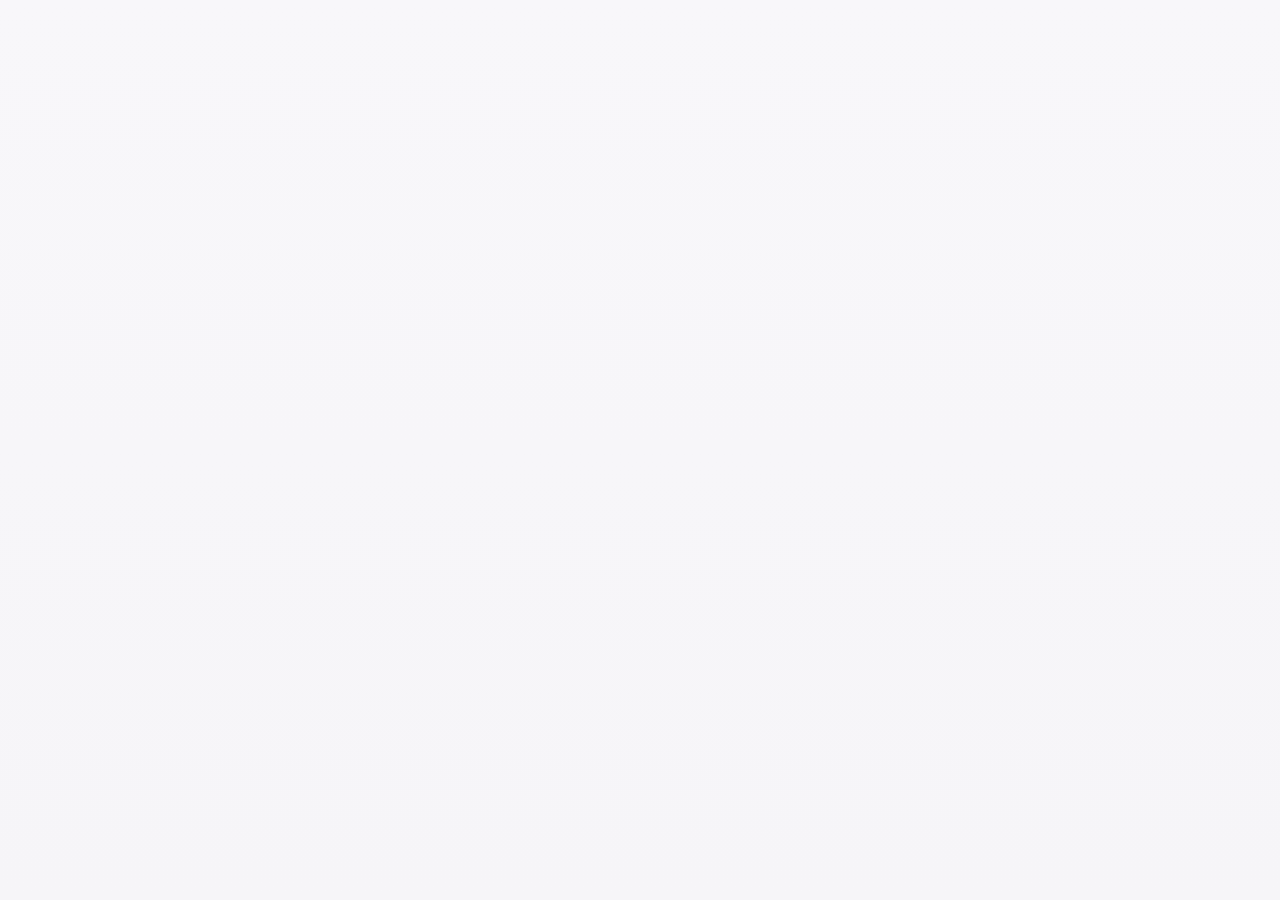
==== docs/index.html @ 89f1a586 "Stage 32.3: migrate PSB frontend to GitHub PWA" ====
<!DOCTYPE html>
<html lang="id">
<head>
  <meta charset="UTF-8">
  <meta name="viewport" content="width=device-width,initial-scale=1,viewport-fit=cover">
  <meta name="theme-color" content="#7c3aed">
  <title>PSB Fathan Mubina</title>
  <style>
:root{
  --primary:#7c3aed;--primary-dark:#5b21b6;--primary-soft:#f2edff;
  --bg:#eee7ff;--surface:#fff;--text:#211c28;--muted:#756d7d;
  --line:#e8e3ee;--success:#15803d;--danger:#dc2626;
  --shadow:0 2px 12px rgba(45,31,75,.06);--radius:18px;
}
*{box-sizing:border-box;-webkit-tap-highlight-color:transparent}
html,body{margin:0;width:100%;min-width:0;min-height:100%;height:100%;font-family:Inter,system-ui,-apple-system,BlinkMacSystemFont,"Segoe UI",sans-serif;background:var(--bg);color:var(--text)}
body{overflow-x:hidden;overflow-y:auto;font-size:16px;min-height:100svh}
button,input{font:inherit}button{border:0;cursor:pointer}button:disabled{opacity:.6}.hidden{display:none!important}
.app{width:100%;min-width:0;min-height:100svh;isolation:isolate}.app > *{min-width:0}

.topbar{
  position:fixed;left:0;right:0;top:0;z-index:40;height:64px;padding:calc(8px + env(safe-area-inset-top)) 14px 8px;
  background:rgba(255,255,255,.98);border-bottom:1px solid var(--line)
}
.brand{height:48px;width:100%;display:flex;align-items:center;gap:11px}
.logo{
  width:44px;height:44px;flex:0 0 44px;border-radius:14px;
  background:linear-gradient(145deg,var(--primary),#8b5cf6);
  display:grid;place-items:center;color:#fff;font-size:15px;font-weight:900;
  box-shadow:0 5px 14px rgba(124,58,237,.16)
}
.app-logo-img{width:100%;height:100%;object-fit:cover;border-radius:inherit;display:block}.logo .app-logo-img{width:100%;height:100%;padding:0;object-fit:cover}.app-logo-img + .app-logo-fallback{display:none}.app-logo-fallback{display:grid;place-items:center;width:100%;height:100%;font-weight:900;color:#fff}
.brand-copy{min-width:0;flex:1}
.brand h1{margin:0;font-size:16px;line-height:1.2;font-weight:850;white-space:nowrap;overflow:hidden;text-overflow:ellipsis}
.brand p{margin:3px 0 0;font-size:12px;line-height:1.2;color:var(--muted)}
.user-chip{
  width:max-content;max-width:min(360px,42vw);min-width:0;padding:8px 10px;border-radius:999px;border:1px solid var(--line);
  background:#fff;font-size:11px;font-weight:800;height:40px;box-sizing:border-box;white-space:nowrap;overflow:hidden;text-overflow:ellipsis;
  display:flex;align-items:center;justify-content:flex-end;gap:7px;font:inherit;color:var(--text);cursor:pointer;margin-right:0
}
.user-name{min-width:0;max-width:260px;overflow:hidden;text-overflow:ellipsis;white-space:nowrap;order:1;text-align:right}
.user-icon{flex:0 0 auto;display:grid;place-items:center;order:2}
.user-icon .ico-visual{margin:0;width:22px;height:22px;border-radius:7px}
.shell{width:100%;max-width:none;margin:0;padding:calc(76px + env(safe-area-inset-top)) 14px calc(92px + env(safe-area-inset-bottom));min-height:100svh}
.hero{
  margin:0 0 12px;padding:18px 17px;border-radius:20px;
  background:linear-gradient(135deg,#6d28d9,#8b5cf6);color:#fff;box-shadow:0 8px 22px rgba(109,40,217,.15)
}
.hero h2{margin:0;font-size:20px;line-height:1.25;font-weight:850}
.hero p{margin:6px 0 0;font-size:12px;line-height:1.5;opacity:.94}
.status-card{background:#fff;border:1px solid var(--line);border-radius:18px;padding:15px;box-shadow:var(--shadow);margin:0 0 12px}
.status-row{display:flex;align-items:center;justify-content:space-between;gap:12px}
.status-row b{font-size:15px}.status-row .muted{font-size:12px!important}
.pill{font-size:11px;font-weight:850;padding:6px 9px;border-radius:999px;background:#ede9fe;color:var(--primary-dark);white-space:nowrap}
.pill.ok{background:#dcfce7;color:#15803d}
.section-title{margin:16px 2px 9px;font-size:14px;font-weight:850;color:#4a4251}
.grid{display:grid;grid-template-columns:repeat(2,minmax(0,1fr));gap:12px}
.card{
  min-width:0;min-height:150px;background:#fff;border:1px solid var(--line);border-radius:18px;padding:15px;
  box-shadow:var(--shadow);display:flex;flex-direction:column;justify-content:flex-start;transition:transform .12s ease
}
.card:active{transform:scale(.985)}
 .icon{width:50px;height:50px;border-radius:16px;background:linear-gradient(145deg,#ffffff,#f2edf9);display:grid;place-items:center;margin-bottom:14px;box-shadow:inset 0 1px 0 rgba(255,255,255,.9),0 7px 14px rgba(45,31,75,.10);position:relative;overflow:hidden}.icon:after{content:"";position:absolute;inset:1px;border-radius:15px;background:linear-gradient(135deg,rgba(255,255,255,.55),transparent 45%);pointer-events:none}.ico-visual{width:36px;height:36px;border-radius:12px;display:grid;place-items:center;color:#fff;box-shadow:inset 0 1px 1px rgba(255,255,255,.5),0 5px 9px rgba(0,0,0,.16);position:relative;z-index:1}.ico-visual svg{width:22px;height:22px;stroke:currentColor;filter:drop-shadow(0 1px 1px rgba(0,0,0,.18))}.ico-visual.home{background:linear-gradient(145deg,#8b5cf6,#6d28d9)}.ico-visual.clipboard{background:linear-gradient(145deg,#a78bfa,#7c3aed)}.ico-visual.file{background:linear-gradient(145deg,#c084fc,#9333ea)}.ico-visual.wallet{background:linear-gradient(145deg,#7e22ce,#581c87)}.ico-visual.grad{background:linear-gradient(145deg,#a855f7,#7e22ce)}.ico-visual.bell{background:linear-gradient(145deg,#d946ef,#a21caf)}.ico-visual.user{background:linear-gradient(145deg,#818cf8,#4f46e5)}.ico-visual.logout{background:linear-gradient(145deg,#ef4444,#b91c1c)}.ico-visual.settings{background:linear-gradient(145deg,#8b5cf6,#4c1d95)}.ico-visual.list{background:linear-gradient(145deg,#9333ea,#6b21a8)}.ico-visual.check{background:linear-gradient(145deg,#a78bfa,#6d28d9)}.ico-visual.info{background:linear-gradient(145deg,#8b5cf6,#5b21b6)}.ico-visual.warning{background:linear-gradient(145deg,#c084fc,#7e22ce)}.ico-visual.error{background:linear-gradient(145deg,#e879f9,#86198f)}.ico-visual.plus{background:linear-gradient(145deg,#c4b5fd,#7c3aed)}.ico-visual.users{background:linear-gradient(145deg,#7c3aed,#4c1d95)}.ico-visual.chart{background:linear-gradient(145deg,#9333ea,#581c87)}.ico-visual.shield{background:linear-gradient(145deg,#6d28d9,#3b0764)}.ico-visual.megaphone{background:linear-gradient(145deg,#c026d3,#86198f)}.ico-visual.database{background:linear-gradient(145deg,#8b5cf6,#5b21b6)}.ico-visual.refresh{background:linear-gradient(145deg,#a855f7,#6b21a8)}
.card b{display:block;font-size:14px;line-height:1.3;font-weight:850}
.card p{margin:5px 0 0;font-size:11px;line-height:1.45;color:var(--muted)}
.card .card-status{margin-top:auto;font-size:10px;font-weight:800;color:var(--muted)}
.progress-card{background:#fff;border:1px solid var(--line);border-radius:18px;padding:15px;box-shadow:var(--shadow);margin-top:12px}
.progress-head{display:flex;align-items:flex-start;justify-content:space-between;gap:10px;margin-bottom:13px}.progress-head b{font-size:15px}.progress-head span{font-size:11px;color:var(--muted);font-weight:800}
.progress-list{display:grid;gap:0}.progress-item{display:grid;grid-template-columns:28px 1fr;column-gap:10px;position:relative;padding-bottom:14px}.progress-item:last-child{padding-bottom:0}
.progress-item:not(:last-child)::before{content:"";position:absolute;left:13px;top:27px;bottom:0;width:2px;background:#e9e3f2}.progress-dot{width:28px;height:28px;border-radius:50%;display:grid;place-items:center;background:#f0ebfa;color:var(--primary);font-size:12px;font-weight:900;z-index:1}.progress-item.done .progress-dot{background:#dcfce7;color:#15803d}.progress-item.active .progress-dot{background:var(--primary);color:#fff}.progress-copy b{display:block;font-size:12px;line-height:1.25;margin:1px 0 3px}.progress-copy span{font-size:10px;line-height:1.4;color:var(--muted)}
.bottom-nav{
  position:fixed;left:0;right:0;bottom:0;z-index:45;padding:7px 9px calc(7px + env(safe-area-inset-bottom));min-height:72px;
  background:rgba(255,255,255,.98);backdrop-filter:blur(18px);border-top:1px solid var(--line)
}
.nav-inner{width:100%;display:grid;grid-template-columns:repeat(3,1fr);gap:6px}
.nav-btn{min-height:58px;background:transparent;border-radius:15px;color:var(--muted);font-size:11px;font-weight:850;padding:6px 2px}
.nav-btn.active{background:var(--primary-soft);color:var(--primary-dark)}
.nav-icon{display:block;line-height:24px;margin-bottom:4px}.nav-icon .ico-visual{width:34px;height:34px;margin:0 auto;border-radius:11px}.nav-btn.active .nav-icon .ico-visual{transform:translateY(-1px);box-shadow:inset 0 1px 1px rgba(255,255,255,.55),0 7px 12px rgba(0,0,0,.18)}
.chat-fab{display:none;position:fixed;right:14px;bottom:calc(78px + env(safe-area-inset-bottom));z-index:55;height:48px;width:112px;min-width:112px;padding:0 12px;border:1px solid rgba(255,255,255,.55);border-radius:999px;background:linear-gradient(145deg,#8b5cf6,#6d28d9);color:#fff;box-shadow:0 12px 28px rgba(76,29,149,.28),0 5px 12px rgba(45,31,75,.16);align-items:center;justify-content:center;gap:7px;cursor:pointer;touch-action:manipulation}
.chat-fab .fab-icon{width:24px;height:24px;display:grid;place-items:center;flex:0 0 24px}.chat-fab .fab-icon .ico-visual{width:24px;height:24px;margin:0;border-radius:0;background:transparent;box-shadow:none;color:currentColor}.chat-fab .fab-icon .ico-visual svg{width:22px;height:22px;stroke:currentColor;filter:none}.chat-fab .fab-label{position:static;padding:0;background:transparent;color:#fff;font-size:11px;font-weight:900;line-height:1;white-space:nowrap}.chat-fab:active{transform:translateY(1px) scale(.98)}.chat-fab:focus-visible{outline:3px solid rgba(124,58,237,.22);outline-offset:3px}
.modal-backdrop{position:fixed;inset:0;z-index:70;background:rgba(25,18,38,.48);display:flex;align-items:flex-end;padding:0}
.modal{width:100%;max-height:90dvh;overflow:auto;background:#fff;border-radius:24px 24px 0 0;padding:20px 16px calc(20px + env(safe-area-inset-bottom))}
.modal h3{margin:0 0 9px;font-size:20px}.modal p{font-size:13px;line-height:1.55;color:var(--muted)}
.modal-actions{display:grid;gap:9px;margin-top:16px}
.field{margin:14px 0}.field label{display:block;font-size:13px;font-weight:800;margin:0 0 8px}
.field input{width:100%;height:54px;border:1px solid var(--line);border-radius:15px;padding:0 14px;outline:none;background:#fff;font-size:16px}
.field input:focus{border-color:var(--primary);box-shadow:0 0 0 3px rgba(124,58,237,.10)}.field textarea,.textarea-field{width:100%;min-height:118px;border:1px solid var(--line);border-radius:15px;padding:13px 14px;outline:none;background:#fff;font:inherit;font-size:14px;line-height:1.5;resize:vertical;color:var(--text);box-sizing:border-box}.field textarea::placeholder,.textarea-field::placeholder{color:#a59cac}.field textarea:focus,.textarea-field:focus{border-color:var(--primary);box-shadow:0 0 0 3px rgba(124,58,237,.10)}.verification-note-box{border:1px solid #e6def2;background:linear-gradient(180deg,#fbf9ff,#fff);border-radius:18px;padding:14px}.verification-note-head{display:flex;align-items:center;gap:10px;margin-bottom:9px}.verification-note-icon{width:36px;height:36px;border-radius:11px;background:#f0eaff;color:#6d28d9;display:grid;place-items:center;flex:0 0 36px}.verification-note-icon svg{width:19px;height:19px}.verification-note-title{font-size:13px;font-weight:900}.verification-note-help{font-size:10px;color:var(--muted);line-height:1.45;margin-top:2px}
.input-wrap{position:relative}.input-wrap .field input{padding-right:94px}
.toggle{position:absolute;right:6px;top:7px;height:40px;padding:0 11px;border-radius:11px;background:var(--primary-soft);color:var(--primary-dark);font-size:11px;font-weight:850}
.link-btn{border:0;background:transparent;color:var(--primary);font:inherit;font-weight:800;padding:4px;cursor:pointer;text-decoration:none}.link-btn:hover{text-decoration:underline}
.btn{width:100%;min-height:54px;border-radius:15px;font-size:14px;font-weight:850}
.btn-primary{background:var(--primary);color:#fff;box-shadow:0 5px 14px rgba(124,58,237,.16)}
.btn-secondary{background:var(--primary-soft);color:var(--primary-dark)}.btn-danger{background:#fff0f1;color:var(--danger)}
.message{border-radius:13px;padding:11px 12px;font-size:12px;line-height:1.5;margin:10px 0}
.alert-modal{align-items:center;padding:18px}.alert-modal .modal{width:min(430px,94vw);border-radius:26px;padding:22px 18px 18px;box-shadow:0 18px 60px rgba(25,18,38,.22)}.alert-icon{width:58px;height:58px;border-radius:18px;display:grid;place-items:center;margin:0 auto 12px;font-size:27px}.alert-icon.error{background:#fff1f2;color:#dc2626}.alert-icon.warning{background:#fff7ed;color:#ea580c}.alert-icon.success{background:#effcf3;color:#15803d}.alert-icon.info{background:#eef5ff;color:#2563eb}.alert-title{text-align:center;font-size:19px;font-weight:900;margin:0}.alert-text{text-align:center;font-size:13px;line-height:1.55;color:var(--muted);margin:7px 0 0}.alert-actions{display:grid;gap:9px;margin-top:18px}.icon svg{width:23px;height:23px;stroke:currentColor}.nav-icon svg{width:23px;height:23px;stroke:currentColor;display:block;margin:0 auto}.top-actions{margin-left:auto;display:flex;align-items:center;gap:9px;flex:0 0 auto}.header-action{width:46px;height:46px;flex:0 0 46px;border-radius:16px;background:#fff;border:1px solid var(--line);color:var(--primary-dark);display:grid;place-items:center;position:relative;padding:3px;overflow:hidden}.header-action .ico-visual,.user-chip .user-icon .ico-visual{width:38px;height:38px;border-radius:12px;margin:0}.header-action svg{width:21px;height:21px;stroke:currentColor}.header-action.is-reloading svg{animation:psbSpin .8s linear infinite}.header-action:disabled{opacity:.65;cursor:wait}@keyframes psbSpin{to{transform:rotate(360deg)}}
.sidebar-toggle{display:none;width:40px;height:40px;flex:0 0 40px;border-radius:13px;background:#fff;border:1px solid var(--line);color:var(--primary-dark);align-items:center;justify-content:center;box-shadow:0 2px 8px rgba(45,31,75,.05)}.sidebar-toggle svg{width:21px;height:21px;stroke:currentColor}.sidebar-toggle:hover{background:var(--primary-soft)}
.profile-action{display:flex!important;align-items:center;justify-content:center;gap:10px;text-align:center}.profile-action .profile-action-icon{width:34px;height:34px;flex:0 0 34px;display:grid;place-items:center}.profile-action .profile-action-icon .ico-visual{width:34px;height:34px;border-radius:11px}.profile-action .profile-action-label{line-height:1.2;white-space:nowrap}
.header-action.has-notice:after{content:"";position:absolute;top:7px;right:7px;width:7px;height:7px;border-radius:50%;background:#ef4444;box-shadow:0 0 0 2px #fff}.top-action{width:40px;height:40px;border-radius:13px;background:#fff;border:1px solid var(--line);color:var(--primary-dark);display:grid;place-items:center}.top-action svg{width:20px;height:20px;stroke:currentColor}
.message.error{background:#fff1f2;color:#b91c1c}.message.success{background:#effcf3;color:#15803d}.message.info{background:#eef5ff;color:#1d4ed8}
.muted{color:var(--muted)}
.boot-progress{position:fixed;top:calc(68px + env(safe-area-inset-top));left:50%;transform:translateX(-50%);z-index:95;width:min(390px,calc(100vw - 24px));background:rgba(255,255,255,.97);border:1px solid var(--line);border-radius:14px;padding:9px 12px;box-shadow:0 10px 28px rgba(25,18,38,.14);display:flex;align-items:center;gap:9px;font-size:11px;font-weight:800;color:var(--text);transition:opacity .2s,transform .2s}.boot-progress.hidden{display:none}.boot-progress .mini-spin{width:16px;height:16px;border:2px solid #ddd6fe;border-top-color:var(--primary);border-radius:50%;animation:spin .8s linear infinite;flex:0 0 auto}.boot-progress .boot-copy{min-width:0;overflow:hidden;text-overflow:ellipsis;white-space:nowrap}.boot-progress.done{border-color:#bbf7d0;color:#166534}.boot-progress.done .mini-spin{border-color:#bbf7d0;border-top-color:#16a34a;animation:none}.desktop-device .boot-progress{top:72px}.loading{position:fixed;inset:0;z-index:100;background:linear-gradient(180deg,#eee7ff 0,#f7f6fb 58%,#fff 100%);display:grid;place-items:center}
.loading-box{width:min(320px,88vw);background:transparent;border:0;border-radius:24px;padding:28px 20px;text-align:center;box-shadow:none}
.splash-box{display:flex;flex-direction:column;align-items:center;justify-content:center;min-height:280px}
.splash-logo-wrap{width:96px;height:96px;margin:0 auto 20px;display:grid;place-items:center}
.splash-logo{width:96px;height:96px;border-radius:26px;overflow:hidden;background:linear-gradient(145deg,var(--primary),#8b5cf6);display:grid;place-items:center;box-shadow:0 14px 32px rgba(109,40,217,.22);animation:splashFloat 1.8s ease-in-out infinite}
.splash-logo .app-logo-img{width:100%;height:100%;object-fit:cover;border-radius:inherit;display:block}
.splash-logo .app-logo-fallback{font-size:27px}
.splash-box b{font-size:17px;font-weight:900;color:var(--text)}
.splash-subtitle{font-size:11px;margin-top:5px}
.splash-progress{width:130px;height:4px;border-radius:99px;background:#e8defb;overflow:hidden;margin:18px auto 0}
.splash-progress span{display:block;width:45%;height:100%;border-radius:99px;background:var(--primary);animation:splashProgress 1.1s ease-in-out infinite}
@keyframes splashFloat{0%,100%{transform:translateY(0)}50%{transform:translateY(-5px)}}
@keyframes splashProgress{0%{transform:translateX(-130%)}100%{transform:translateX(290%)}}
@keyframes spin{to{transform:rotate(360deg)}}

.public-wrap{min-height:100dvh;width:100%;background:linear-gradient(180deg,#e9ddff 0,#f0e7ff 48%,#eee7ff 100%);padding:calc(18px + env(safe-area-inset-top)) 14px calc(24px + env(safe-area-inset-bottom));}
.public-shell{width:100%;max-width:560px;margin:0 auto;}
.public-top{display:flex;align-items:center;gap:11px;margin-bottom:18px;}
.public-top .logo{width:46px;height:46px;flex-basis:46px;}
.public-brand{flex:1;min-width:0}.public-brand h1{margin:0;font-size:17px;line-height:1.2;font-weight:900}.public-brand p{margin:3px 0 0;font-size:11px;color:var(--muted)}
.public-login{width:auto;min-height:40px;padding:0 14px;border-radius:13px;font-size:12px;white-space:nowrap;background:#fff;border:1px solid var(--line);color:var(--primary-dark);font-weight:850;box-shadow:var(--shadow)}
.public-hero{text-align:center;padding:22px 18px;border-radius:22px;background:linear-gradient(135deg,#6d28d9,#8b5cf6);color:#fff;box-shadow:0 9px 24px rgba(109,40,217,.16);margin-bottom:14px}
.public-hero h2{margin:0;font-size:24px;line-height:1.2;font-weight:900}.public-hero p{margin:8px 0 0;font-size:12px;line-height:1.55;opacity:.95}
.public-section-title{margin:18px 2px 9px;font-size:14px;font-weight:900;color:#4a4251}
.public-grid{display:grid;grid-template-columns:repeat(2,minmax(0,1fr));gap:10px}.public-card{min-height:142px;background:#fff;border:1px solid var(--line);border-radius:18px;padding:15px;text-align:left;box-shadow:var(--shadow);display:flex;flex-direction:column}.public-card .icon{margin-bottom:11px}.public-card b{font-size:14px;line-height:1.3}.public-card p{margin:5px 0 0;font-size:11px;line-height:1.45;color:var(--muted)}.public-card span{margin-top:auto;font-size:10px;font-weight:850;color:var(--primary-dark)}
.public-info{background:#fff;border:1px solid var(--line);border-radius:18px;padding:15px;box-shadow:var(--shadow);margin-top:12px}.public-info b{font-size:13px}.public-info p{margin:5px 0 0;font-size:11px;line-height:1.5;color:var(--muted)}
.public-gallery{margin:0 0 14px}
.public-gallery-head{display:flex;align-items:center;justify-content:space-between;gap:10px;margin:18px 2px 9px}
.public-gallery-head .public-section-title{margin:0}
.public-gallery-count{font-size:10px;font-weight:800;color:var(--muted)}
.gallery-frame{position:relative;overflow:hidden;border-radius:20px;background:#e8defb;border:1px solid var(--line);box-shadow:0 10px 24px rgba(91,33,182,.12);aspect-ratio:16/9;touch-action:pan-y}
.gallery-track{display:flex;width:100%;height:100%;transition:transform .38s ease}
.gallery-slide{min-width:100%;height:100%;position:relative;background:#e8defb}
.gallery-slide img{width:100%;height:100%;display:block;object-fit:cover}
.gallery-caption{position:absolute;left:0;right:0;bottom:0;padding:30px 14px 12px;background:linear-gradient(180deg,transparent,rgba(20,12,35,.72));color:#fff;font-size:11px;font-weight:800}
.gallery-nav{position:absolute;inset:0;display:flex;align-items:center;justify-content:space-between;padding:0 8px;pointer-events:none}
.gallery-nav button{pointer-events:auto;width:34px;height:34px;border-radius:50%;background:rgba(255,255,255,.9);color:var(--primary-dark);box-shadow:0 4px 12px rgba(0,0,0,.14);font-size:22px;line-height:1}
.gallery-dots{display:flex;justify-content:center;align-items:center;gap:5px;margin-top:8px}
.gallery-dot{width:6px;height:6px;padding:0;border-radius:50%;background:#c9b8e8;transition:all .2s ease}
.gallery-dot.active{width:18px;border-radius:99px;background:var(--primary)}
.gallery-empty{min-height:150px;display:grid;place-items:center;text-align:center;padding:20px;color:var(--muted);font-size:11px}
.public-social{margin-top:14px;padding:16px 14px 18px;background:rgba(255,255,255,.72);border:1px solid var(--line);border-radius:20px;box-shadow:var(--shadow)}
.public-social-title{text-align:center;font-size:13px;font-weight:900;color:#4a4251;margin-bottom:12px}
.social-list{display:grid;grid-template-columns:repeat(5,minmax(0,1fr));gap:8px}
.social-link{min-width:0;display:flex;flex-direction:column;align-items:center;gap:6px;text-decoration:none;color:var(--text);font-size:9px;font-weight:800;text-align:center}
.social-icon{width:38px;height:38px;border-radius:13px;background:#fff;border:1px solid var(--line);display:grid;place-items:center;box-shadow:0 5px 12px rgba(45,31,75,.08);color:var(--primary-dark)}
.social-icon svg{width:20px;height:20px;stroke:currentColor;fill:none;stroke-width:1.8;stroke-linecap:round;stroke-linejoin:round}
.social-link.website .social-icon{background:#f3efff}.social-link.youtube .social-icon{color:#dc2626}.social-link.instagram .social-icon{color:#c026d3}.social-link.facebook .social-icon{color:#2563eb}.social-link.tiktok .social-icon{color:#111827}
@media(max-width:390px){.social-list{gap:5px}.social-icon{width:34px;height:34px;border-radius:11px}.social-link{font-size:8px}.gallery-frame{aspect-ratio:15/9}}

@media(max-width:390px){.public-grid{grid-template-columns:1fr}.public-card{min-height:120px}}
.login-wrap{min-height:100dvh;width:100%;display:flex;align-items:flex-start;justify-content:center;padding:0;background:linear-gradient(180deg,#eee7ff 0,#f7f6fb 43%,#f7f6fb 100%)}
.login-card{width:100%;max-width:480px;min-height:100svh;padding:calc(48px + env(safe-area-inset-top)) 16px 28px;background:transparent;border:0;border-radius:0;box-shadow:none}
.login-logo{width:76px;height:76px;border-radius:22px;margin:0 auto 15px}
.center{text-align:center}.login-title{font-size:25px;line-height:1.2;margin:0;font-weight:900}
.login-sub{font-size:13px;line-height:1.55;margin:8px 0 24px;color:var(--muted)}
.login-card form{background:#fff;border:1px solid var(--line);border-radius:22px;padding:17px 15px;box-shadow:var(--shadow)}
.login-card .status-card{background:rgba(255,255,255,.8);box-shadow:none}

@media(max-width:480px){
  .grid{grid-template-columns:1fr;gap:10px}
  .card{min-height:132px;padding:16px}
  .icon{width:44px;height:44px;margin-bottom:12px}
  .card b{font-size:15px}
  .card p{font-size:12px}
  .card .card-status{font-size:11px}
}
@media(max-width:380px){
  .topbar{height:62px;padding:7px 11px}.shell{padding:74px 11px calc(86px + env(safe-area-inset-bottom))}
  .brand h1{font-size:15px}.brand p{font-size:11px}.user-chip{max-width:40%;font-size:10px}
  .grid{gap:10px}.card{min-height:140px;padding:13px}.icon{width:42px;height:42px;margin-bottom:12px}
  .card b{font-size:13px}.card p{font-size:10px}.hero h2{font-size:18px}
}

.selection-toolbar{display:flex;gap:10px;flex-wrap:wrap;margin-bottom:14px}.selection-tabs{display:flex;gap:8px;overflow:auto;padding-bottom:2px}.selection-tab{border:1px solid var(--line);background:#fff;border-radius:12px;padding:10px 14px;font-size:12px;font-weight:900;color:var(--muted);cursor:pointer;white-space:nowrap}.selection-tab.active{background:#f1eaff;border-color:#c9b4ff;color:#6d28d9}.selection-grid{display:grid;grid-template-columns:repeat(2,minmax(0,1fr));gap:14px}.selection-card{background:#fff;border:1px solid var(--line);border-radius:18px;padding:16px;box-shadow:0 5px 16px rgba(40,24,60,.05)}.selection-card h3{margin:0 0 5px;font-size:15px}.selection-meta{display:flex;flex-wrap:wrap;gap:7px;margin-top:10px}.selection-meta span{font-size:11px;color:var(--muted);background:#f7f4fa;border-radius:999px;padding:6px 9px}.selection-status{display:inline-flex;align-items:center;border-radius:999px;padding:6px 9px;font-size:10px;font-weight:900;background:#f3f4f6;color:#5b5562}.selection-status.ok{background:#dcfce7;color:#166534}.selection-status.warn{background:#fef3c7;color:#92400e}.selection-status.bad{background:#fee2e2;color:#991b1b}.selection-form{display:grid;grid-template-columns:repeat(2,minmax(0,1fr));gap:12px}.selection-form .full{grid-column:1/-1}.score-table{width:100%;border-collapse:collapse;margin-top:10px}.score-table th,.score-table td{padding:9px 8px;border-bottom:1px solid var(--line);text-align:left;font-size:11px}.selection-empty{padding:28px 16px;text-align:center;border:1px dashed #d8cfe2;border-radius:16px;background:#fbfaff;color:var(--muted)}.selection-progress{display:flex;align-items:center;gap:8px;margin-top:12px}.selection-progress-step{flex:1;height:7px;border-radius:99px;background:#eee9f3}.selection-progress-step.done{background:#8b5cf6}.selection-note{font-size:11px;color:var(--muted);line-height:1.5}@media(max-width:720px){.selection-grid,.selection-form{grid-template-columns:1fr}.selection-form .full{grid-column:auto}}
.verification-toolbar{display:grid;grid-template-columns:minmax(0,1fr) minmax(190px,230px);gap:10px;margin-bottom:12px}.search-box{position:relative;display:flex;align-items:center;min-height:54px;background:#fff;border:1px solid var(--line);border-radius:15px;box-shadow:0 4px 12px rgba(40,24,60,.04);transition:.18s}.search-box:focus-within{border-color:var(--primary);box-shadow:0 0 0 3px rgba(124,58,237,.10)}.search-icon{display:grid;place-items:center;width:44px;flex:0 0 44px}.search-icon .ico-visual{width:27px;height:27px;border-radius:8px}.search-input{width:100%;min-width:0;height:52px;border:0;outline:0;background:transparent;padding:0 42px 0 0;font-size:14px;color:var(--text)}.search-input::placeholder{color:#a49aaa}.search-clear{position:absolute;right:9px;width:32px;height:32px;border:0;border-radius:10px;background:#f3eff8;color:#756d7d;font-size:20px;line-height:1;display:none;place-items:center;cursor:pointer}.search-clear.show{display:grid}.filter-box{display:flex;align-items:center;gap:8px;padding:0 10px 0 13px;background:#fff;border:1px solid var(--line);border-radius:15px}.filter-label{font-size:10px;font-weight:900;color:var(--muted);white-space:nowrap}.filter-box .select-field{border:0;height:52px;padding-left:2px;box-shadow:none;font-size:13px}.professional-filter{border-color:#ddd3ea;box-shadow:0 4px 12px rgba(91,33,182,.05)}.professional-select{font-weight:750;color:#3f3650;letter-spacing:.01em}.professional-select:focus{border-color:#a78bfa!important;box-shadow:0 0 0 3px rgba(124,58,237,.10)!important}.field-invalid{border-color:#ef4444!important;box-shadow:0 0 0 3px rgba(239,68,68,.12)!important;background:#fffafa!important}@media(max-width:620px){.verification-toolbar{grid-template-columns:1fr}.filter-box{min-height:54px}.filter-box .select-field{flex:1}}
.master-toolbar{display:flex;gap:8px;overflow:auto;padding:2px 0 9px;margin-bottom:8px;scrollbar-width:none}
.master-toolbar::-webkit-scrollbar{display:none}
.master-tab{flex:0 0 auto;min-height:40px;padding:0 13px;border-radius:999px;background:#fff;border:1px solid var(--line);color:var(--muted);font-size:11px;font-weight:850;white-space:nowrap}
.master-tab.active{background:var(--primary-soft);border-color:#ddd0ff;color:var(--primary-dark)}
.master-head{display:flex;align-items:center;justify-content:space-between;gap:10px;margin:4px 0 10px}
.master-head h2{margin:0;font-size:18px}.master-head p{margin:3px 0 0;font-size:11px;color:var(--muted)}
.master-add{width:auto;min-height:42px;padding:0 14px;border-radius:13px;font-size:12px;white-space:nowrap}
.master-list{display:grid;gap:10px}
.master-item{background:#fff;border:1px solid var(--line);border-radius:16px;padding:14px;box-shadow:var(--shadow)}
.master-item-top{display:flex;align-items:flex-start;justify-content:space-between;gap:10px}
.master-item-title{font-size:14px;font-weight:850;line-height:1.35}.master-meta{margin-top:5px;display:grid;gap:3px;color:var(--muted);font-size:11px;line-height:1.4}
.master-actions{display:flex;gap:7px;margin-top:12px}.master-actions .btn{min-height:40px;font-size:11px}.master-actions .btn-secondary{flex:1}.master-actions .btn-danger{width:auto;padding:0 12px}

.dashboard-kpi-grid{display:grid;grid-template-columns:repeat(2,minmax(0,1fr));gap:10px;margin-top:12px}
.dashboard-kpi{background:#fff;border:1px solid var(--line);border-radius:17px;padding:14px;box-shadow:var(--shadow);min-width:0}
.dashboard-kpi .kpi-label{font-size:10px;color:var(--muted);font-weight:800;line-height:1.35}.dashboard-kpi .kpi-value{font-size:25px;font-weight:900;line-height:1.1;margin-top:7px}.dashboard-kpi .kpi-note{font-size:10px;color:var(--muted);margin-top:5px}
.dashboard-section{margin-top:14px;background:#fff;border:1px solid var(--line);border-radius:18px;padding:15px;box-shadow:var(--shadow)}
.dashboard-section-head{display:flex;justify-content:space-between;align-items:flex-start;gap:10px;margin-bottom:12px}.dashboard-section-head b{font-size:14px}.dashboard-section-head span{font-size:10px;color:var(--muted)}
.dashboard-bars{display:grid;gap:9px}.dashboard-bar-row{display:grid;grid-template-columns:minmax(74px,1fr) 42px;gap:8px;align-items:center}.dashboard-bar-label{font-size:10px;white-space:nowrap;overflow:hidden;text-overflow:ellipsis}.dashboard-bar-track{height:8px;background:#eee9f5;border-radius:99px;overflow:hidden}.dashboard-bar-fill{height:100%;background:linear-gradient(90deg,#7c3aed,#a78bfa);border-radius:99px}.dashboard-bar-value{grid-column:2;text-align:right;font-size:10px;font-weight:850;margin-top:-16px}
.dashboard-ops-grid{display:grid;grid-template-columns:1fr;gap:12px;margin-top:14px}.dashboard-task-card{background:#fff;border:1px solid var(--line);border-radius:18px;padding:15px;box-shadow:var(--shadow);min-width:0}.dashboard-task-head{display:flex;align-items:flex-start;justify-content:space-between;gap:10px;margin-bottom:11px}.dashboard-task-title{font-size:13px;font-weight:900}.dashboard-task-sub{display:block;margin-top:3px;font-size:10px;color:var(--muted);line-height:1.4}.dashboard-task-count{min-width:32px;height:32px;padding:0 8px;border-radius:11px;background:var(--soft);color:var(--primary-dark);display:flex;align-items:center;justify-content:center;font-size:13px;font-weight:900}.dashboard-task-list{display:grid;gap:8px}.dashboard-task-item{display:flex;align-items:center;justify-content:space-between;gap:10px;padding:10px 0;border-top:1px solid var(--line)}.dashboard-task-item:first-child{border-top:0;padding-top:0}.dashboard-task-copy{min-width:0}.dashboard-task-name{font-size:11px;font-weight:850;white-space:nowrap;overflow:hidden;text-overflow:ellipsis}.dashboard-task-meta{font-size:9px;color:var(--muted);margin-top:3px;white-space:nowrap;overflow:hidden;text-overflow:ellipsis}.dashboard-task-action{flex:0 0 auto}.dashboard-task-empty{font-size:10px;color:var(--muted);padding:2px 0}.dashboard-schedule-grid{display:grid;grid-template-columns:1fr;gap:10px}.dashboard-schedule-item{padding:11px;border:1px solid var(--line);border-radius:13px;background:#faf9fc}.dashboard-schedule-item b{font-size:11px}.dashboard-schedule-item span{display:block;font-size:9px;color:var(--muted);margin-top:4px}.dashboard-quick-actions{display:flex;flex-wrap:wrap;gap:8px;margin-top:12px}
@media(min-width:760px){.dashboard-ops-grid{grid-template-columns:repeat(2,minmax(0,1fr))}.dashboard-schedule-grid{grid-template-columns:repeat(2,minmax(0,1fr))}}
.report-filter-grid{display:grid;grid-template-columns:repeat(2,minmax(0,1fr));gap:10px}.report-filter-grid .field{margin:0}.report-filter-grid .field input,.report-filter-filter-grid .field select,.report-filter-grid .field select{height:48px}
.analytics-grid{display:grid;grid-template-columns:repeat(2,minmax(0,1fr));gap:9px;margin-top:12px}.analytics-card{padding:12px;border-radius:15px;background:#fff;border:1px solid #eee8f5;box-shadow:0 5px 16px rgba(70,50,100,.04)}.analytics-card b{font-size:18px}.analytics-card span{display:block;font-size:10px;color:var(--muted);margin-top:3px}.analytics-section{margin-top:14px}.analytics-section h3{font-size:13px;margin:0}.analytics-bar{height:8px;border-radius:99px;background:#eee8f5;overflow:hidden;margin-top:7px}.analytics-bar i{display:block;height:100%;background:var(--primary);border-radius:99px}.analytics-list{display:grid;gap:8px;margin-top:10px}.analytics-list-row{display:grid;grid-template-columns:minmax(90px,1fr) 45px;gap:8px;align-items:center;font-size:11px}.analytics-list-row .v{text-align:right;font-weight:800}.analytics-note{font-size:10px;color:var(--muted);margin-top:6px}@media(min-width:760px){.analytics-grid{grid-template-columns:repeat(4,minmax(0,1fr))}}
.report-summary-grid{display:grid;grid-template-columns:repeat(2,minmax(0,1fr));gap:9px;margin-top:12px}.report-summary{padding:12px;border-radius:15px;background:#faf8fd;border:1px solid #eee8f5}.report-summary b{font-size:19px}.report-summary span{display:block;font-size:10px;color:var(--muted);margin-top:3px}
.report-table-wrap{overflow:auto;margin-top:12px;border:1px solid var(--line);border-radius:15px}.report-table{width:100%;min-width:760px;border-collapse:collapse;font-size:10px}.report-table th,.report-table td{padding:9px 10px;border-bottom:1px solid var(--line);text-align:left;vertical-align:top}.report-table th{background:#faf8fd;color:#5f5668;font-size:9px;text-transform:uppercase;letter-spacing:.03em;position:sticky;top:0}.report-table tr:last-child td{border-bottom:0}.report-actions{display:flex;gap:8px;flex-wrap:wrap;margin-top:12px}
@media(min-width:760px){.dashboard-kpi-grid{grid-template-columns:repeat(4,minmax(0,1fr))}.report-filter-grid{grid-template-columns:repeat(4,minmax(0,1fr))}.report-summary-grid{grid-template-columns:repeat(4,minmax(0,1fr))}}

.empty-state{background:#fff;border:1px dashed #d9d1e2;border-radius:16px;padding:28px 18px;text-align:center;color:var(--muted);font-size:12px}
.select-field{width:100%;height:54px;border:1px solid var(--line);border-radius:15px;padding:0 14px;outline:none;background:#fff;font-size:16px;color:var(--text)}
.check-row{display:flex;align-items:center;justify-content:space-between;gap:12px;padding:12px 0}.check-row label{font-size:13px;font-weight:800}.check-row input{width:22px;height:22px;accent-color:var(--primary)}
.master-form-note{font-size:11px;color:var(--muted);line-height:1.5;margin-top:-5px}

.doc-toolbar{display:grid;gap:10px;margin-bottom:12px}.doc-select{width:100%;height:54px;border:1px solid var(--line);border-radius:15px;padding:0 14px;background:#fff;font-size:15px;color:var(--text)}
.doc-summary{display:grid;grid-template-columns:repeat(2,minmax(0,1fr));gap:10px;margin-bottom:12px}.doc-stat{background:#fff;border:1px solid var(--line);border-radius:16px;padding:13px;box-shadow:var(--shadow)}.doc-stat b{display:block;font-size:18px}.doc-stat span{display:block;margin-top:3px;font-size:10px;color:var(--muted)}
.doc-list{display:grid;gap:10px}.doc-item{background:#fff;border:1px solid var(--line);border-radius:18px;padding:14px;box-shadow:var(--shadow)}.doc-item-top{display:flex;align-items:flex-start;gap:11px}.doc-icon{width:42px;height:42px;flex:0 0 42px;border-radius:13px;background:linear-gradient(145deg,#06b6d4,#0891b2);display:grid;place-items:center;box-shadow:inset 0 1px 1px rgba(255,255,255,.55),0 6px 12px rgba(0,0,0,.12)}.doc-icon .ico-visual{width:32px;height:32px;border-radius:10px}.doc-copy{min-width:0;flex:1}.doc-title{font-size:13px;font-weight:900;line-height:1.3}.doc-meta{font-size:10px;color:var(--muted);line-height:1.45;margin-top:4px;word-break:break-word}.doc-actions{display:grid;grid-template-columns:1fr 1fr;gap:8px;margin-top:11px}.doc-actions.single{grid-template-columns:1fr}.doc-required{font-size:9px;font-weight:900;padding:5px 7px;border-radius:999px;background:#fff7ed;color:#c2410c;white-space:nowrap}.doc-required.ok{background:#dcfce7;color:#15803d}.doc-status{font-size:9px;font-weight:900;padding:5px 7px;border-radius:999px;background:#f1f5f9;color:#475569;white-space:nowrap}.doc-status.pending{background:#eff6ff;color:#1d4ed8}.doc-status.verified{background:#dcfce7;color:#15803d}.doc-status.revision{background:#fff1f2;color:#b91c1c}.upload-box{border:1.5px dashed #cfc5dd;border-radius:16px;padding:13px;background:#faf8fd}.upload-box input[type=file]{position:absolute;width:1px;height:1px;opacity:0;pointer-events:none}.file-picker{display:flex;align-items:center;gap:10px;min-height:48px}.file-picker-btn{flex:0 0 auto;min-height:42px;padding:0 14px;border-radius:12px;background:var(--primary-soft);color:var(--primary-dark);border:1px solid #ddd0ff;font-size:12px;font-weight:900}.file-picker-name{min-width:0;flex:1;font-size:11px;font-weight:800;color:var(--muted);overflow:hidden;text-overflow:ellipsis;white-space:nowrap}.file-picker-name.selected{color:var(--text)}.native-field{appearance:none;-webkit-appearance:none}.select-field{appearance:none;-webkit-appearance:none;background:#fff url("data:image/svg+xml,%3Csvg xmlns='http://www.w3.org/2000/svg' width='18' height='18' viewBox='0 0 24 24' fill='none' stroke='%23756d7d' stroke-width='2' stroke-linecap='round' stroke-linejoin='round'%3E%3Cpath d='m6 9 6 6 6-6'/%3E%3C/svg%3E") no-repeat right 13px center;padding-right:42px}.field input[type=date],.field input[type=number]{appearance:none;-webkit-appearance:none}.field input[type=date]{min-height:54px}.field input[type=number]{min-height:54px}.upload-note{font-size:10px;line-height:1.45;color:var(--muted);margin-top:7px}.file-name{font-size:11px;font-weight:800;margin-top:8px;word-break:break-word}.doc-empty{background:#fff;border:1px dashed #d8cfdf;border-radius:18px;padding:24px 16px;text-align:center;color:var(--muted);font-size:12px;line-height:1.5}
@media(min-width:700px){
.master-toolbar{flex-wrap:wrap;overflow:visible}.master-list{grid-template-columns:repeat(2,minmax(0,1fr))}.master-head h2{font-size:20px}}


.registration-list{display:grid;gap:10px}
.registration-item{background:#fff;border:1px solid var(--line);border-radius:17px;padding:15px;box-shadow:var(--shadow)}
.registration-item-top{display:flex;align-items:flex-start;justify-content:space-between;gap:10px}
.registration-number{font-size:12px;color:var(--muted);font-weight:800;margin-top:3px}
.registration-name{font-size:16px;font-weight:900;line-height:1.3}.registration-meta{display:grid;gap:4px;margin-top:8px;font-size:11px;color:var(--muted);line-height:1.4}
.registration-actions{display:grid;grid-template-columns:1fr 1fr;gap:8px;margin-top:13px}.registration-actions .btn{min-height:44px;font-size:12px}
.form-section{background:#fff;border:1px solid var(--line);border-radius:18px;padding:15px;margin-bottom:11px;box-shadow:var(--shadow)}
.form-section-head{display:flex;align-items:flex-start;gap:11px;margin-bottom:10px}.form-step{width:31px;height:31px;border-radius:11px;background:var(--primary-soft);color:var(--primary-dark);display:grid;place-items:center;font-size:12px;font-weight:900;flex:none}.form-section h3{margin:0;font-size:15px}.form-section p{margin:3px 0 0;font-size:11px;color:var(--muted);line-height:1.4}
.form-grid{display:grid;gap:2px}.form-actions{position:sticky;bottom:calc(72px + env(safe-area-inset-bottom));z-index:30;background:rgba(247,246,251,.96);backdrop-filter:blur(14px);padding:9px 0}.form-actions-inner{display:grid;grid-template-columns:1fr 1fr;gap:8px}.form-actions .btn{min-height:50px}
.registration-status{margin-top:10px}
@media(min-width:700px){.registration-list{grid-template-columns:repeat(2,minmax(0,1fr))}.form-grid.two{grid-template-columns:repeat(2,minmax(0,1fr));gap:0 12px}.form-actions{position:static;background:transparent;padding:8px 0 20px}.form-actions-inner{max-width:520px;margin-left:auto}}


.sidebar{display:none}.sidebar-nav{padding:14px 10px;display:grid;gap:6px}.side-btn{width:100%;display:flex;align-items:center;gap:11px;padding:10px 11px;border-radius:14px;background:transparent;color:#625a69;text-align:left;font-size:12px;font-weight:850}.side-btn:hover{background:#f5f1fb;color:var(--primary-dark)}.side-btn.active{background:linear-gradient(135deg,#f0eaff,#e7ddff);color:var(--primary-dark);box-shadow:inset 0 0 0 1px #ded0ff}.side-icon{width:34px;height:34px;flex:0 0 34px;display:grid;place-items:center}.side-icon .ico-visual{width:32px;height:32px;border-radius:10px}.sidebar-footer{margin-top:auto;padding:12px 10px 16px;border-top:1px solid var(--line)}.side-user{display:flex;align-items:center;gap:9px;padding:8px 8px 12px}.side-user-button{border:0;background:transparent;width:100%;text-align:left;color:inherit;cursor:pointer}.side-user .ico-visual{width:36px;height:36px}.side-user-name{min-width:0;font-size:11px;font-weight:850;white-space:nowrap;overflow:hidden;text-overflow:ellipsis}.side-user-role{font-size:9px;color:var(--muted);margin-top:2px}.side-logout{color:#b91c1c}.side-logout:hover{background:#fff1f2;color:#b91c1c}.desktop-device .sidebar{display:flex;position:fixed;left:0;top:64px;bottom:0;width:248px;z-index:30;background:rgba(255,255,255,.98);border-right:1px solid var(--line);box-shadow:8px 0 28px rgba(45,31,75,.06);flex-direction:column;overflow-y:auto;transition:transform .22s ease,box-shadow .22s ease}.desktop-device .sidebar-toggle{display:flex}.desktop-device.sidebar-collapsed .sidebar{transform:translateX(-100%);box-shadow:none}.desktop-device.sidebar-collapsed .shell{margin-left:0;width:100%}.desktop-device.sidebar-collapsed .sidebar-toggle{background:#f0eaff;color:var(--primary-dark)}.desktop-device .shell{transition:margin-left .22s ease,width .22s ease}
.desktop-device .topbar{left:0;z-index:60}.desktop-device .shell{width:calc(100% - 248px);margin-left:248px;max-width:none;box-sizing:border-box}.desktop-device .bottom-nav{display:none}.desktop-device .brand{max-width:none;margin:0}.desktop-device .top-action{display:none}.desktop-device .user-chip{margin-left:0;margin-right:0;flex:0 0 auto;width:max-content;max-width:min(360px,34vw);min-width:0;justify-content:flex-end}.desktop-device .user-name{text-align:right}.desktop-device .shell{max-width:none;padding-right:36px}.desktop-device .topbar{padding-right:0}
.desktop-device .topbar{position:fixed;left:0;right:0;top:0;height:64px;padding:8px 12px;z-index:60}
.desktop-device .brand{max-width:none;margin:0}
.desktop-device .shell{width:calc(100% - 248px);margin-left:248px;max-width:none;padding:82px 24px 38px;box-sizing:border-box}
.desktop-device .login-wrap{align-items:center;padding:30px 20px;background:var(--bg)}
.desktop-device .login-card{min-height:0;max-width:430px;background:#fff;border:1px solid var(--line);border-radius:24px;box-shadow:var(--shadow);padding:30px}
.desktop-device .login-card form{border:0;box-shadow:none;padding:0}
.desktop-device .grid{grid-template-columns:repeat(4,minmax(0,1fr));gap:12px}
.desktop-device .card{min-height:150px;padding:15px}
.desktop-device .hero{padding:20px}
.desktop-device .bottom-nav{position:static;background:transparent;border:0;backdrop-filter:none;padding:8px 24px}
.desktop-device .nav-inner{max-width:500px}
.desktop-device .modal-backdrop{align-items:center;padding:20px}
.desktop-device .modal{width:min(480px,92vw);border-radius:22px}

/* Header mobile: notifikasi berada di kiri profil user. */
@media(max-width:699px){
  .top-actions{gap:8px}
  .header-action,.user-chip{width:46px;height:46px;max-width:46px;min-width:46px;padding:3px;border-radius:16px}
  .header-action .ico-visual,.user-chip .user-icon .ico-visual{width:38px;height:38px;border-radius:12px}
  .user-chip{margin-right:0;justify-content:center;gap:0}.user-chip .user-name{display:none}.user-chip .user-icon{order:1}.top-actions{margin-left:auto}
  .user-name{max-width:100px}
}
.announcement-list{display:grid;gap:12px}.announcement-card{background:#fff;border:1px solid var(--line);border-radius:18px;padding:15px;box-shadow:var(--shadow)}.announcement-top{display:flex;align-items:flex-start;justify-content:space-between;gap:12px}.announcement-title{font-size:14px;font-weight:900}.announcement-sub{font-size:10px;color:var(--muted);margin-top:4px}.announcement-message{font-size:12px;line-height:1.55;color:var(--muted);margin-top:10px}.announcement-actions{display:flex;flex-wrap:wrap;gap:8px;margin-top:12px}.announcement-empty{padding:22px;text-align:center;color:var(--muted);font-size:12px;background:#fff;border:1px dashed var(--line);border-radius:18px}.announcement-status{font-size:10px;font-weight:900;padding:6px 9px;border-radius:999px;background:#ede9fe;color:var(--primary-dark);white-space:nowrap}.announcement-status.ok{background:#dcfce7;color:#15803d}.announcement-status.bad{background:#fee2e2;color:#b91c1c}.announcement-status.warn{background:#fff7ed;color:#c2410c}.notification-bell-wrap{position:relative;display:inline-flex}.notification-badge{position:absolute;right:-3px;top:-4px;min-width:17px;height:17px;padding:0 4px;border-radius:999px;background:#dc2626;color:#fff;font-size:9px;font-weight:900;display:grid;place-items:center;border:2px solid #fff}.notification-list{display:grid;gap:10px}.notification-card{background:#fff;border:1px solid var(--line);border-radius:16px;padding:13px 14px;box-shadow:var(--shadow)}.notification-card.unread{border-color:#c4b5fd;background:#fbf9ff}.notification-card b{font-size:13px}.notification-card p{margin:5px 0 0;font-size:11px;line-height:1.5;color:var(--muted)}.notification-meta{margin-top:8px;font-size:9px;color:var(--muted);font-weight:800}.notification-actions{display:flex;justify-content:flex-end;margin-top:8px}
.wali-flow-card{margin-top:14px}.wali-flow-head{display:flex;align-items:flex-start;justify-content:space-between;gap:12px}.wali-flow-title{font-size:15px;font-weight:900}.wali-flow-sub{font-size:10px;color:var(--muted);margin-top:4px;line-height:1.45}.wali-flow-list{display:grid;gap:0;margin-top:14px}.wali-flow-item{position:relative;display:grid;grid-template-columns:28px minmax(0,1fr);gap:10px;padding:0 0 16px}.wali-flow-item:not(:last-child)::after{content:"";position:absolute;left:13px;top:28px;bottom:0;width:2px;background:#e8e1f3}.wali-flow-dot{width:28px;height:28px;border-radius:50%;display:grid;place-items:center;font-size:10px;font-weight:900;background:#f1edf7;color:var(--muted);border:1px solid #e2d9ef;z-index:1}.wali-flow-item.done .wali-flow-dot{background:#dcfce7;color:#15803d;border-color:#bbf7d0}.wali-flow-item.current .wali-flow-dot{background:#ede9fe;color:var(--primary-dark);border-color:#c4b5fd}.wali-flow-item.done:not(:last-child)::after{background:#bbf7d0}.wali-flow-copy{min-width:0;padding-top:2px}.wali-flow-copy b{display:block;font-size:12px}.wali-flow-copy span{display:block;margin-top:3px;font-size:10px;color:var(--muted);line-height:1.45}.wali-flow-badge{display:inline-flex;margin-top:6px;font-size:9px;font-weight:900;padding:4px 7px;border-radius:999px;background:#f3f0f7;color:var(--muted)}.wali-flow-item.done .wali-flow-badge{background:#ecfdf3;color:#15803d}.wali-flow-item.current .wali-flow-badge{background:#ede9fe;color:var(--primary-dark)}.wali-flow-next{margin-top:14px;padding:13px;border-radius:15px;background:linear-gradient(145deg,#faf7ff,#fff);border:1px solid #e5dcf2}.wali-flow-next-title{font-size:13px;font-weight:900}.wali-flow-next-desc{font-size:10px;color:var(--muted);line-height:1.5;margin-top:4px}.wali-flow-actions{display:flex;flex-wrap:wrap;gap:8px;margin-top:10px}.wali-flow-empty{margin-top:14px;padding:16px;border:1px dashed var(--line);border-radius:16px;background:#fff;font-size:11px;color:var(--muted);text-align:center}
.selection-bulk-box{border:1px solid #e4d9f2;background:linear-gradient(145deg,#fbf9ff,#fff);border-radius:18px;padding:14px;margin-bottom:14px}.selection-bulk-head{display:flex;align-items:center;justify-content:space-between;gap:10px;margin-bottom:10px}.selection-bulk-title{font-size:13px;font-weight:900}.selection-bulk-actions{display:flex;flex-wrap:wrap;gap:8px}.selection-check-list{max-height:360px;overflow:auto;border:1px solid var(--line);border-radius:14px;background:#fff}.selection-check-row{display:flex;align-items:center;gap:10px;padding:10px 12px;border-bottom:1px solid #f0edf4;cursor:pointer}.selection-check-row:last-child{border-bottom:0}.selection-check-row input{width:18px;height:18px;accent-color:var(--primary);flex:0 0 auto}.selection-check-copy{min-width:0}.selection-check-copy b{display:block;font-size:12px}.selection-check-copy span{display:block;font-size:10px;color:var(--muted);margin-top:2px;white-space:nowrap;overflow:hidden;text-overflow:ellipsis}.selection-bulk-summary{font-size:10px;color:var(--muted);font-weight:800;margin-top:8px}.selection-bulk-processing{display:none;align-items:center;gap:8px;margin-top:8px;color:var(--primary-dark);font-size:10px;font-weight:850}.selection-bulk-box.processing{opacity:.72;pointer-events:none}.selection-bulk-box.processing .selection-bulk-processing{display:flex}.selection-bulk-box.processing .selection-bulk-actions{opacity:.7}.selection-bulk-empty{padding:18px;text-align:center;font-size:11px;color:var(--muted)}

/* =============================
   STAGE 21 — UX WORKFLOW REFINEMENT
   Workflow guidance only; business logic preserved.
   ============================= */
.wali-flow-progress-head{display:flex;align-items:center;justify-content:space-between;gap:10px;margin-top:14px;font-size:10px;color:var(--muted);font-weight:800}.wali-flow-progress-head b{color:var(--primary-dark);font-size:11px}.wali-flow-progress{height:7px;border-radius:999px;background:#eee9f3;overflow:hidden;margin-top:7px}.wali-flow-progress span{display:block;height:100%;border-radius:999px;background:linear-gradient(90deg,#8b5cf6,#6d28d9);transition:width .25s ease}.wali-flow-current{display:flex;align-items:flex-start;gap:10px;margin-top:12px;padding:11px 12px;border:1px solid #e2d5ff;border-radius:14px;background:#faf7ff}.wali-flow-current-icon{width:28px;height:28px;flex:0 0 28px;border-radius:9px;background:#ede9fe;color:var(--primary-dark);display:grid;place-items:center;font-size:12px;font-weight:900}.wali-flow-current b{display:block;font-size:11px}.wali-flow-current span{display:block;margin-top:3px;font-size:10px;color:var(--muted);line-height:1.45}.wali-flow-current.complete{border-color:#bbf7d0;background:#f0fdf4}.wali-flow-current.complete .wali-flow-current-icon{background:#dcfce7;color:#15803d}.wali-flow-card+.wali-flow-card{margin-top:12px}.wali-flow-item.current .wali-flow-copy b{color:var(--primary-dark)}

/* =============================
   STAGE 18 — PROFESSIONAL UI REFINEMENT
   Visual-only refinement: preserves Stage 17 workflow/functionality.
   ============================= */
:root{
  --primary:#6d28d9;
  --primary-dark:#4c1d95;
  --primary-soft:#f4efff;
  --primary-wash:#faf8ff;
  --bg:#f7f7fa;
  --surface:#ffffff;
  --text:#211d27;
  --muted:#746d7a;
  --line:#e7e3eb;
  --line-strong:#d9d3e0;
  --success:#15803d;
  --warning:#b45309;
  --danger:#dc2626;
  --info:#2563eb;
  --shadow:0 1px 2px rgba(34,25,46,.03),0 8px 24px rgba(34,25,46,.055);
  --shadow-hover:0 4px 18px rgba(34,25,46,.09);
  --radius:16px;
}
html,body{background:var(--bg);color:var(--text)}
body{font-size:15px}
button{transition:background-color .16s ease,border-color .16s ease,color .16s ease,box-shadow .16s ease,transform .16s ease}
button:focus-visible,input:focus-visible,select:focus-visible,textarea:focus-visible{outline:3px solid rgba(109,40,217,.16);outline-offset:1px}

.topbar{height:66px;background:rgba(255,255,255,.96);border-bottom:1px solid var(--line);box-shadow:0 1px 10px rgba(34,25,46,.025);backdrop-filter:blur(14px)}
.brand{height:50px;gap:10px}
.logo{width:42px;height:42px;flex-basis:42px;border-radius:12px;box-shadow:0 5px 14px rgba(109,40,217,.14)}
.brand h1{font-size:15px;font-weight:800;letter-spacing:-.01em}
.brand p{font-size:11px}
.header-action,.user-chip,.sidebar-toggle{border-color:var(--line);box-shadow:0 1px 4px rgba(34,25,46,.035)}
.header-action:hover,.user-chip:hover,.sidebar-toggle:hover{background:var(--primary-soft);border-color:#d9caff;color:var(--primary-dark)}

.shell{background:var(--bg);padding-top:calc(82px + env(safe-area-inset-top));}
.hero{margin-bottom:16px;padding:20px 20px;border-radius:18px;background:linear-gradient(135deg,#5b21b6,#7c3aed);box-shadow:0 10px 26px rgba(91,33,182,.13)}
.hero h2{font-size:19px;letter-spacing:-.01em}.hero p{font-size:11px;opacity:.9}
.section-title{margin:20px 2px 9px;font-size:13px;color:#4d4653;letter-spacing:.01em}

.card,.status-card,.progress-card,.dashboard-kpi,.dashboard-section,.selection-card,.announcement-card,.notification-card,.registration-item,.doc-item,.master-item,.doc-stat,.public-card,.public-info{border-radius:16px;border-color:var(--line);box-shadow:var(--shadow)}
.card:hover,.registration-item:hover,.doc-item:hover,.master-item:hover,.selection-card:hover{box-shadow:var(--shadow-hover)}
.card{min-height:142px;padding:16px}
.icon{width:44px;height:44px;border-radius:13px;margin-bottom:13px;box-shadow:inset 0 1px 0 rgba(255,255,255,.9),0 5px 12px rgba(45,31,75,.07)}
.ico-visual{box-shadow:inset 0 1px 1px rgba(255,255,255,.45),0 4px 8px rgba(0,0,0,.11)}
.card b{font-size:13px;font-weight:800}.card p{font-size:11px}

.btn{min-height:46px;border-radius:12px;font-size:13px;font-weight:800;letter-spacing:.005em}
.btn-primary{background:var(--primary);box-shadow:0 5px 14px rgba(109,40,217,.14)}
.btn-primary:hover{background:#5b21b6;box-shadow:0 7px 18px rgba(109,40,217,.19);transform:translateY(-1px)}
.btn-secondary{background:#fff;color:var(--primary-dark);border:1px solid #dcd3e7;box-shadow:none}
.btn-secondary:hover{background:var(--primary-soft);border-color:#cfc0ea}
.btn-danger{background:#fff5f5;color:#b91c1c;border:1px solid #fecaca}
.btn-danger:hover{background:#feecec;border-color:#fca5a5}
.link-btn{color:var(--primary-dark)}

.pill,.announcement-status,.doc-required,.doc-status,.selection-status,.wali-flow-badge{border-radius:999px;font-weight:800;letter-spacing:.01em}
.pill{padding:5px 9px;background:#f1ecfb;color:var(--primary-dark);border:1px solid #e4daf5}
.pill.ok{background:#ecfdf3;color:#166534;border-color:#bbf7d0}

.field{margin:16px 0}.field label{font-size:12px;font-weight:800;color:#443c4a;margin-bottom:7px}
.field input,.field textarea,.textarea-field,.select-field,.doc-select{border-color:var(--line-strong);border-radius:12px;background:#fff;box-shadow:inset 0 1px 1px rgba(34,25,46,.02)}
.field input,.select-field{height:50px;font-size:14px}
.field input:focus,.field textarea:focus,.textarea-field:focus,.select-field:focus{border-color:#a78bfa;box-shadow:0 0 0 3px rgba(109,40,217,.10)}
.field input::placeholder,.field textarea::placeholder{color:#a49ca9}
.form-section{border-radius:16px;border-color:var(--line);box-shadow:var(--shadow);padding:17px}
.form-section-head{margin-bottom:14px}.form-step{width:30px;height:30px;border-radius:10px}
.form-section h3{font-size:14px;font-weight:850}.form-section p{font-size:10px}
.form-actions{background:rgba(247,247,250,.94);border-top:1px solid rgba(231,227,235,.7);backdrop-filter:blur(14px);padding:10px 0}

.search-box,.filter-box{border-color:var(--line);border-radius:12px;box-shadow:var(--shadow)}
.search-input{font-size:13px}.filter-box{background:#fff}
.selection-tab{border-radius:10px;border-color:var(--line);padding:9px 13px}.selection-tab.active{background:var(--primary-soft);border-color:#d6c6f5;color:var(--primary-dark)}
.master-tab{border-color:var(--line)}.master-tab.active{border-color:#d6c6f5}

.dashboard-kpi{padding:15px}.dashboard-kpi .kpi-label{font-size:10px}.dashboard-kpi .kpi-value{font-size:24px}.dashboard-section{padding:16px}
.report-summary{border-radius:13px;background:#fbfaff;border-color:#ebe5f2}
.report-table-wrap{border-color:var(--line);border-radius:13px;box-shadow:var(--shadow)}
.report-table th{background:#faf9fc;color:#5d5664}.report-table td{font-size:10px}
.empty-state,.selection-empty,.announcement-empty,.doc-empty,.wali-flow-empty{border-color:#ddd6e5;background:#fff;border-radius:14px}

.sidebar-nav{padding:16px 11px;gap:4px}.side-btn{padding:9px 10px;border-radius:12px;font-size:11px;color:#665e6d}.side-btn:hover{background:#f7f3fb}.side-btn.active{background:var(--primary-soft);color:var(--primary-dark);box-shadow:inset 3px 0 0 var(--primary)}
.side-icon{width:32px;height:32px;flex-basis:32px}.side-icon .ico-visual{width:30px;height:30px;border-radius:9px}
.sidebar-footer{padding:12px 10px 15px}.side-user{padding:8px;border-radius:12px}.side-user:hover{background:#faf8fc}
.desktop-device .sidebar{top:66px;width:248px;background:rgba(255,255,255,.98);box-shadow:7px 0 22px rgba(34,25,46,.035)}
.desktop-device .shell{width:calc(100% - 248px);margin-left:248px;padding:86px 30px 42px}
.desktop-device .topbar{height:66px;padding:8px 14px}
.desktop-device .grid{gap:14px}.desktop-device .card{min-height:148px;padding:16px}

.modal{border-radius:20px 20px 0 0}.alert-modal .modal{border-radius:20px;box-shadow:0 20px 70px rgba(25,18,38,.20)}
.public-wrap{background:linear-gradient(180deg,#f2edff 0,#f7f7fa 48%,#f7f7fa 100%)}
.public-hero{border-radius:20px;box-shadow:0 10px 26px rgba(91,33,182,.12)}
.login-wrap{background:linear-gradient(180deg,#f2edff 0,#f7f7fa 43%,#f7f7fa 100%)}
.login-card form{border-color:var(--line);box-shadow:var(--shadow);border-radius:18px}
.loading{background:linear-gradient(180deg,#f2edff 0,#f7f7fa 60%,#fff 100%)}

@media(max-width:699px){
  .shell{padding-left:13px;padding-right:13px;padding-bottom:calc(90px + env(safe-area-inset-bottom))}
  .hero{padding:18px;border-radius:17px}
  .grid{gap:10px}.card{min-height:136px;padding:15px}
  .bottom-nav{min-height:70px;padding:6px 8px calc(6px + env(safe-area-inset-bottom));box-shadow:0 -4px 18px rgba(34,25,46,.045)}
  .nav-inner{gap:4px}.nav-btn{min-height:56px;border-radius:13px;font-size:10px}.nav-icon .ico-visual{width:31px;height:31px;border-radius:10px}
  .chat-fab{display:flex}
  .registration-actions,.doc-actions{gap:7px}.registration-actions .btn,.doc-actions .btn{min-height:42px;font-size:11px}
  .form-section{padding:15px}.form-actions-inner{gap:7px}.form-actions .btn{min-height:48px;font-size:12px}
}
@media(min-width:700px){
  .form-section{padding:19px}.field{margin:15px 0}
  .dashboard-kpi{min-height:118px}.dashboard-section{margin-top:16px}
}


/* =============================
   STAGE 29.1 — VISUAL REFINEMENT
   Visual-only: hierarchy, breathing room, surface depth.
   No workflow/business logic changes.
   ============================= */
:root{
  --surface-soft:#fbfaff;
  --line-soft:#eeeaf3;
  --shadow-soft:0 1px 2px rgba(34,25,46,.025),0 5px 16px rgba(34,25,46,.035);
}
body{background:linear-gradient(180deg,#f8f7fa 0%,#f6f5f8 100%)}
.shell{padding-top:calc(80px + env(safe-area-inset-top))}
.hero{position:relative;overflow:hidden;box-shadow:0 10px 28px rgba(109,40,217,.13);border:1px solid rgba(255,255,255,.22)}
.hero:after{content:"";position:absolute;width:180px;height:180px;border-radius:50%;right:-65px;top:-95px;background:rgba(255,255,255,.10);pointer-events:none}
.section-title{margin:24px 2px 10px;font-size:12px;text-transform:uppercase;letter-spacing:.08em;color:#716779}
/* Let content sections breathe instead of making every block look equally heavy. */
.status-card,.progress-card,.dashboard-section,.form-section{box-shadow:var(--shadow-soft);border-color:var(--line-soft)}
.status-card{padding:16px 17px;background:linear-gradient(180deg,#fff 0%,#fdfcff 100%)}
.progress-card{background:linear-gradient(180deg,#fff 0%,#fcfbfd 100%)}
.dashboard-kpi-grid{gap:12px}
.dashboard-kpi{border:0;border-left:3px solid #c4b5fd;border-radius:14px;background:#fff;box-shadow:var(--shadow-soft);padding:14px 15px}
.dashboard-kpi:nth-child(2){border-left-color:#a78bfa}.dashboard-kpi:nth-child(3){border-left-color:#8b5cf6}.dashboard-kpi:nth-child(4){border-left-color:#7c3aed}
.dashboard-kpi .kpi-value{letter-spacing:-.02em}
.dashboard-section{background:transparent;border:0;border-radius:0;padding:2px 0;margin-top:24px;box-shadow:none}
.dashboard-section-head{padding:0 2px 10px;margin-bottom:0;border-bottom:1px solid var(--line)}
.dashboard-section-head b{font-size:15px;letter-spacing:-.01em}
.dashboard-section-head span{color:#82798b}
.dashboard-ops-grid{gap:10px!important}
.dashboard-ops-grid > *{box-shadow:var(--shadow-soft)!important;border-color:var(--line-soft)!important}
/* Cards become quieter; only important interaction surfaces keep elevation. */
.card{border-color:var(--line-soft);box-shadow:0 1px 2px rgba(34,25,46,.02);background:#fff;min-height:138px}
.card:hover{transform:translateY(-2px);box-shadow:var(--shadow-hover)}
.card:active{transform:translateY(0) scale(.99)}
.icon{box-shadow:none;border:1px solid #eee8f6;background:#faf8fd}
.form-section{background:#fff;border:1px solid var(--line-soft);box-shadow:0 1px 2px rgba(34,25,46,.02),0 4px 14px rgba(34,25,46,.025);padding:18px}
.form-section + .form-section{margin-top:14px}
.form-section-head{padding-bottom:11px;border-bottom:1px solid #f1edf4}
.form-section h3{letter-spacing:-.01em}
.field label{color:#5e5667;font-weight:800}
input,select,textarea{border-color:#e4dfea!important;background:#fdfcff!important;box-shadow:inset 0 1px 1px rgba(45,31,75,.025)!important}
input:focus,select:focus,textarea:focus{background:#fff!important;box-shadow:0 0 0 3px rgba(109,40,217,.09)!important}
.btn{box-shadow:none}
.btn-primary{box-shadow:0 5px 13px rgba(109,40,217,.14)}
/* Lists/tables read as content, not stacks of boxes. */
.registration-item,.doc-item,.master-item,.notification-card,.announcement-card,.selection-card{box-shadow:none;border-color:var(--line-soft);background:#fff}
.registration-item + .registration-item,.doc-item + .doc-item,.master-item + .master-item,.notification-card + .notification-card{border-top-left-radius:0;border-top-right-radius:0;margin-top:-1px}
.report-table-wrap{box-shadow:none;border-color:var(--line-soft);background:#fff}
.report-summary{background:#fbfaff;border-color:#eee8f5;box-shadow:none}
.empty-state{background:linear-gradient(180deg,#fff,#fcfbfd);border:1px dashed #ded7e7!important;box-shadow:none}
.modal-backdrop{backdrop-filter:blur(5px)}
.modal{box-shadow:0 24px 70px rgba(25,18,38,.18)}
/* Desktop: wider rhythm and less visual repetition. */
@media(min-width:760px){
  .desktop-device .shell{padding-left:30px;padding-right:38px}
  .desktop-device .hero{padding:24px 23px;border-radius:22px}
  .desktop-device .grid{gap:14px}
  .desktop-device .card{min-height:142px}
  .desktop-device .dashboard-kpi-grid{gap:14px}
  .desktop-device .form-section{padding:20px}
}
@media(max-width:699px){
  .shell{padding-left:13px;padding-right:13px}
  .hero{border-radius:18px}
  .dashboard-section{margin-top:22px}
  .dashboard-kpi{padding:13px 14px}
  .form-section{padding:16px}
}


.chat-layout{display:grid;grid-template-columns:320px minmax(0,1fr);gap:12px;min-height:520px}.chat-modal-backdrop{position:fixed;inset:0;z-index:120;background:rgba(27,20,38,.38);backdrop-filter:blur(3px);display:flex;align-items:center;justify-content:center;padding:24px}.chat-modal{width:min(760px,100%);height:min(760px,calc(100vh - 48px));background:#fff;border:1px solid rgba(124,58,237,.12);border-radius:22px;box-shadow:0 28px 80px rgba(31,20,45,.24);display:flex;flex-direction:column;overflow:hidden}.chat-modal .chat-conversation{display:flex;min-height:0;height:100%;border:0;border-radius:0;box-shadow:none}.chat-status-pill{display:inline-flex;align-items:center;gap:4px;margin-top:7px;padding:4px 8px;border-radius:999px;font-size:9px;font-weight:850;line-height:1}.chat-status-pill.open{background:#ecfdf3;color:#15803d}.chat-status-pill.closed{background:#f3f4f6;color:#6b7280}.chat-modal-close{width:38px;height:38px;border:0;border-radius:12px;background:#f7f5fa;color:var(--text);display:grid;place-items:center;font-size:22px;line-height:1;cursor:pointer;flex:0 0 auto}.chat-modal-close:hover{background:#eee9f5}.chat-modal-close:focus-visible{outline:3px solid rgba(124,58,237,.16);outline-offset:2px}.chat-head-actions{display:flex;align-items:center;gap:6px;flex:0 0 auto}.chat-head-action{min-height:38px;border:1px solid var(--line);border-radius:11px;background:#fff;color:var(--primary-dark);display:inline-flex;align-items:center;justify-content:center;gap:6px;padding:0 10px;font:inherit;font-size:10px;font-weight:850;cursor:pointer;white-space:nowrap}.chat-head-action .ico-visual{width:18px;height:18px;margin:0}.chat-head-action svg{width:18px;height:18px}.chat-head-icon-only{width:38px;padding:0}.chat-head-close{color:#b91c1c;background:#fff7f7;border-color:#fecaca}.chat-head-close:hover{background:#fee2e2}.chat-head-action.whatsapp{color:#15803d;background:#f0fdf4;border-color:#bbf7d0}.chat-head-action.whatsapp:hover{background:#dcfce7}.chat-head-action.refreshing .ico-visual svg{animation:psbSpin .8s linear infinite}.chat-loading-state{height:100%;min-height:180px;display:flex;align-items:center;justify-content:center;flex-direction:column;gap:9px;text-align:center;color:var(--muted);font-size:11px}.chat-loading-spinner{width:24px;height:24px;border:3px solid #e5ddf2;border-top-color:var(--primary);border-radius:50%;animation:spin .8s linear infinite}.chat-send-progress{position:fixed;inset:0;z-index:160;background:rgba(24,18,32,.28);backdrop-filter:blur(2px);display:grid;place-items:center;padding:18px}.chat-send-progress .modal{width:min(360px,92vw);border-radius:22px;padding:24px 18px;text-align:center;box-shadow:0 18px 60px rgba(25,18,38,.24);background:#fff}.chat-send-progress .progress-spinner{width:34px;height:34px;margin:0 auto 12px;border:4px solid #e5ddf2;border-top-color:var(--primary);border-radius:50%;animation:spin .8s linear infinite}.chat-send-progress .progress-title{font-size:15px;font-weight:900;color:var(--text)}.chat-send-progress .progress-copy{margin-top:5px;font-size:11px;color:var(--muted);line-height:1.45}
.chat-list-card,.chat-conversation{background:#fff;border:1px solid var(--line);border-radius:18px;box-shadow:var(--shadow);overflow:hidden}
.chat-list-head{padding:14px;border-bottom:1px solid var(--line);display:flex;align-items:center;justify-content:space-between;gap:10px}
.chat-list{max-height:620px;overflow:auto}.chat-list-item{width:100%;border:0;border-bottom:1px solid #eee9f1;background:#fff;text-align:left;padding:13px;cursor:pointer;display:block}.chat-list-item:hover,.chat-list-item.active{background:#faf7ff}.chat-list-item.active{box-shadow:inset 3px 0 0 var(--primary)}
.chat-list-item-title{display:flex;align-items:center;justify-content:space-between;gap:8px}.chat-list-item-title b{font-size:12px;line-height:1.35}.chat-list-item-meta{font-size:10px;color:var(--muted);margin-top:4px;line-height:1.4}.chat-unread{min-width:22px;height:22px;padding:0 6px;border-radius:999px;background:var(--primary);color:#fff;display:inline-grid;place-items:center;font-size:9px;font-weight:900}
.chat-empty{padding:30px 18px;text-align:center;color:var(--muted);font-size:12px}.chat-conversation{display:flex;flex-direction:column;min-height:520px}.chat-conversation-head{padding:14px;border-bottom:1px solid var(--line);display:flex;align-items:flex-start;justify-content:space-between;gap:10px}.chat-conversation-title{font-size:14px;font-weight:900}.chat-conversation-sub{font-size:10px;color:var(--muted);margin-top:4px;line-height:1.4}
.chat-messages{flex:1;min-height:320px;max-height:520px;overflow:auto;padding:14px;background:#faf8fc;display:flex;flex-direction:column;gap:8px}.chat-bubble{max-width:min(78%,620px);padding:9px 11px;border-radius:14px;background:#fff;border:1px solid #ebe4f0;box-shadow:0 2px 8px rgba(40,24,60,.035);align-self:flex-start}.chat-bubble.mine{align-self:flex-end;background:#f0eaff;border-color:#ded0ff}.chat-bubble-text{font-size:12px;line-height:1.5;white-space:pre-wrap;word-break:break-word}.chat-bubble-meta{font-size:9px;color:var(--muted);margin-top:4px;text-align:right}
.chat-compose{padding:10px 12px 11px;border-top:1px solid var(--line);background:#fff}.chat-compose-row{display:flex;gap:8px;align-items:flex-end}.chat-compose textarea{flex:1;min-width:0;min-height:74px;max-height:150px;resize:vertical;border:1px solid var(--line);border-radius:15px;padding:12px 13px;outline:0;font:inherit;font-size:13px;line-height:1.5;background:#fcfbfd}.chat-compose textarea:focus{border-color:var(--primary);background:#fff;box-shadow:0 0 0 3px rgba(124,58,237,.09)}.chat-send-btn{width:46px;height:46px;min-width:46px;padding:0!important;border-radius:14px!important;display:grid!important;place-items:center;font-size:0!important}.chat-send-btn svg{width:20px;height:20px}.chat-status-note{font-size:9px;color:var(--muted);margin-top:6px}.chat-modal .chat-compose{padding-bottom:12px}
.chat-registration-grid{display:grid;grid-template-columns:repeat(2,minmax(0,1fr));gap:10px}.chat-registration-card{border:1px solid var(--line);border-radius:16px;padding:13px;background:#fff}.chat-registration-card b{font-size:12px}.chat-registration-card p{font-size:10px;color:var(--muted);line-height:1.45;margin:4px 0 10px}.chat-registration-card .btn{width:100%;min-height:42px}.chat-wali-unread-summary{font-size:9px;color:var(--muted);margin-top:3px}.chat-wali-unread-summary b{color:var(--primary)}.chat-back-btn{display:none}.chat-admin-tools{padding:10px;border-bottom:1px solid var(--line);background:#fcfbfd}.chat-admin-filter-row{display:grid;grid-template-columns:minmax(0,1fr) 120px 110px;gap:7px}.chat-admin-search{width:100%;min-height:38px;border:1px solid var(--line);border-radius:11px;padding:0 11px;outline:0;font:inherit;font-size:11px;background:#fff}.chat-admin-search:focus{border-color:var(--primary);box-shadow:0 0 0 3px rgba(124,58,237,.08)}.chat-admin-filter{min-height:38px;border:1px solid var(--line);border-radius:11px;padding:0 9px;outline:0;font:inherit;font-size:10px;background:#fff}.chat-admin-stats{display:flex;gap:6px;flex-wrap:wrap;margin-top:7px}.chat-admin-stat{font-size:9px;font-weight:850;color:var(--muted);background:#fff;border:1px solid var(--line);border-radius:999px;padding:5px 8px}.chat-admin-stat b{color:var(--text)}.chat-fab-badge{position:absolute;right:-2px;top:-2px;min-width:20px;height:20px;padding:0 5px;border-radius:999px;background:#ef4444;color:#fff;border:2px solid #fff;display:none;place-items:center;font-size:8px;font-weight:900;line-height:1;box-shadow:0 3px 8px rgba(0,0,0,.14)}
.dashboard-tools-grid{display:grid;grid-template-columns:repeat(2,minmax(0,1fr));gap:9px;margin-top:2px}.dashboard-tool{min-height:58px;border:1px solid var(--line);border-radius:14px;background:#fff;color:var(--text);display:flex;align-items:center;gap:9px;padding:10px 12px;font-size:11px;font-weight:850;text-align:left;cursor:pointer}.dashboard-tool:hover{border-color:#d7c8ed;background:#faf7ff}.dashboard-tool .ico-visual{width:28px;height:28px;border-radius:9px;flex:0 0 28px}.dashboard-tool.primary{background:var(--primary-soft);border-color:#ddd0ff;color:var(--primary-dark)}
@media(max-width:760px){.chat-layout{grid-template-columns:1fr}.chat-list{max-height:300px}.chat-conversation{min-height:500px}.chat-messages{max-height:none}.chat-registration-grid{grid-template-columns:1fr}.chat-layout.wali-chat-layout.wali-chat-open .chat-list-card,.chat-layout.admin-chat-layout.admin-chat-open .chat-list-card{display:none}.chat-layout.wali-chat-layout.wali-chat-open .chat-conversation,.chat-layout.admin-chat-layout.admin-chat-open .chat-conversation{display:flex}.chat-layout.wali-chat-layout:not(.wali-chat-open) .chat-conversation,.chat-layout.admin-chat-layout:not(.admin-chat-open) .chat-conversation{display:none}.chat-layout.wali-chat-layout .chat-conversation-head{position:sticky;top:0;z-index:2}.chat-layout.wali-chat-layout .chat-back-btn,.chat-layout.admin-chat-layout .chat-back-btn{display:inline-flex;align-items:center;justify-content:center;min-width:38px;min-height:38px;padding:0 10px;margin-right:8px}.chat-layout.wali-chat-layout .chat-conversation-head>div:first-child,.chat-layout.admin-chat-layout .chat-conversation-head>div:first-child{min-width:0}.chat-layout.wali-chat-layout .chat-conversation-title,.chat-layout.admin-chat-layout .chat-conversation-title{white-space:nowrap;overflow:hidden;text-overflow:ellipsis}.chat-layout.wali-chat-layout .chat-compose,.chat-layout.admin-chat-layout .chat-compose{position:sticky;bottom:0}.chat-layout.wali-chat-layout .chat-status-note,.chat-layout.admin-chat-layout .chat-status-note{line-height:1.35}.chat-modal-backdrop{padding:0;align-items:flex-end}.chat-modal{width:100%;height:min(88vh,760px);border-radius:22px 22px 0 0;border-left:0;border-right:0;border-bottom:0}.chat-modal .chat-conversation-head{padding:12px}.chat-modal .chat-compose{padding-bottom:calc(12px + env(safe-area-inset-bottom))}.chat-head-actions{gap:4px}.chat-head-action{min-width:38px;padding:0 8px}.chat-head-action span:last-child{display:inline}.chat-head-action .ico-visual{display:grid}.chat-modal-close{width:38px;height:38px}}@media(min-width:900px){.chat-layout{grid-template-columns:340px minmax(0,1fr)}}
</style>
</head>
<body>
<div id="app" class="app"></div>
<div id="bootProgress" class="boot-progress hidden"><span class="mini-spin"></span><span class="boot-copy" id="bootProgressText">Menyiapkan aplikasi...</span></div>
<div id="loading" class="loading hidden"><div class="loading-box splash-box"><div class="splash-logo-wrap"><div class="splash-logo" id="splashLogo"><img class="app-logo-img splash-app-logo" src="https://drive.google.com/thumbnail?id=1-5uTR0ySIZVOWFFnItG29HUFNAHkvLb4&sz=w512" alt="PSB Fathan Mubina" loading="eager" referrerpolicy="no-referrer" onerror="this.style.display='none';this.nextElementSibling.style.display='grid'"><span class="app-logo-fallback">FM</span></div></div><b id="loadingText">Memuat aplikasi...</b><div class="muted splash-subtitle">Menyiapkan PSB Fathan Mubina</div><div class="splash-progress"><span></span></div></div></div>

<script src="./api-bridge.js"></script>
<script src="./config.js"></script>
<script>
(function lockDeviceLayout(){
  const ua = navigator.userAgent || navigator.vendor || '';
  const mobileUA = /Android|iPhone|iPad|iPod|Mobile|IEMobile|Opera Mini|webOS/i.test(ua);
  const coarse = window.matchMedia ? window.matchMedia('(pointer: coarse)').matches : false;
  const touch = ('ontouchstart' in window) || navigator.maxTouchPoints > 0;
  const sw = Number(window.screen && window.screen.width || 0);
  const sh = Number(window.screen && window.screen.height || 0);
  const shortSide = Math.min(sw || 9999, sh || 9999);
  const mobile = mobileUA || ((coarse || touch) && shortSide <= 1024);
  const root = document.documentElement;
  const app = document.getElementById('app');
  root.classList.toggle('mobile-device', mobile);
  root.classList.toggle('desktop-device', !mobile);
  // Keep the device class on <body> too because the shell CSS scopes
  // desktop/mobile layout rules from body descendants.
  document.body.classList.toggle('mobile-device', mobile);
  document.body.classList.toggle('desktop-device', !mobile);

  // Do not use CSS zoom/transform to force a mobile layout. In Apps Script
  // HTML Service the app runs inside a sandboxed iframe; the iframe itself is
  // the app viewport. Keep the canvas at 1:1 so text, icons and touch targets
  // remain physically usable and accessible.
  if(app){
    root.style.setProperty('--app-viewport-width', (window.visualViewport?.width || window.innerWidth || root.clientWidth || 0) + 'px');
    root.style.setProperty('--app-viewport-height', (window.visualViewport?.height || window.innerHeight || root.clientHeight || 0) + 'px');
  }
})();
const state={token:localStorage.getItem('psb_session')||'',user:null,config:{},page:'home',appInitialized:false,initialData:null,preloadRunning:false,preloadReady:false,cache:{registration:null,documents:{},payments:{},pages:{}},pageSnapshots:{},pageSnapshotTtlMs:180000,paymentRegistrationId:'',paymentData:null,paymentTypes:[],masterKey:'MASTER_TAHUN_AJARAN',masterItems:[],masterDefinitions:{},masterCache:{},academicYearLifecycle:null,auditData:null,registrationList:[],registrationOptions:null,registrationDetail:null,documentRegistrationId:'',documentData:null,selectionData:null,selectionTab:'overview',selectionRegistrationId:'',chatData:null,chatThread:null,chatThreadCache:{},chatPollTimer:null,chatLoading:false,detailLoadingLocks:{}};
const $=id=>document.getElementById(id);
function esc(v){return String(v??'').replace(/[&<>'"]/g,c=>({'&':'&amp;','<':'&lt;','>':'&gt;',"'":'&#39;','"':'&quot;'}[c]));}
function normalizeAssetUrl(raw){
  let url=String(raw||'').trim();
  if(!url)return '';
  // Support the common Google Drive share/copy-link variants stored in CONFIG.
  // Drive's thumbnail endpoint is more reliable inside Apps Script HTML Service
  // than rendering a /file/d/... page as an <img>.
  let m=url.match(/drive\.google\.com\/file\/d\/([A-Za-z0-9_-]{10,})/i);
  if(!m)m=url.match(/drive\.google\.com\/(?:open|uc)\?(?:[^#]*?&)?id=([A-Za-z0-9_-]{10,})/i);
  if(!m)m=url.match(/docs\.google\.com\/(?:uc|file)\?(?:[^#]*?&)?id=([A-Za-z0-9_-]{10,})/i);
  if(!m)m=url.match(/[?&]id=([A-Za-z0-9_-]{10,})/i);
  if(m)return 'https://drive.google.com/thumbnail?id='+encodeURIComponent(m[1])+'&sz=w512';
  return url;
}
function configAssetUrl(...keys){
  for(const key of keys){
    const raw=String(state.config?.[key]||'').trim();
    if(raw)return normalizeAssetUrl(raw);
  }
  return '';
}
const BRAND_ASSET_FALLBACKS={
  icon:'https://drive.google.com/file/d/1L2qUg-U_Z4xb0rQvMZSX3eNIkFvsiTas/view?usp=drive_link',
  logo:'https://drive.google.com/file/d/1-5uTR0ySIZVOWFFnItG29HUFNAHkvLb4/view?usp=drive_link'
};
function configAssetSources(kind='logo'){
  // CONFIG Database adalah sumber kebenaran utama. Asset yang ditanam di script
  // hanya fallback terakhir agar brand tidak kembali ke FM ketika CONFIG kosong.
  const keys=kind==='icon'
    ? ['APP_ICON_URL','APP_ICON_DATA_URL','APP_LOGO_URL','APP_LOGO_DATA_URL']
    : ['APP_LOGO_URL','APP_LOGO_DATA_URL','APP_ICON_URL','APP_ICON_DATA_URL'];
  const out=[];
  for(const key of keys){
    const raw=String(state.config?.[key]||'').trim();
    if(!raw)continue;
    const normalized=key.endsWith('_URL')?normalizeAssetUrl(raw):raw;
    if(normalized && !out.includes(normalized))out.push(normalized);
  }
  const fallbackRaw=String(BRAND_ASSET_FALLBACKS[kind]||'').trim();
  const fallback=normalizeAssetUrl(fallbackRaw);
  if(fallback&&!out.includes(fallback))out.push(fallback);
  return out;
}
function appLogoMarkup(extraClass=''){
  // Visible logo: gunakan URL dari CONFIG sebagai sumber utama. Data URL hasil resolusi server hanya fallback.
  const sources=configAssetSources('logo');
  const url=sources[0]||'';
  const fallback=sources[1]||'';
  const alt=esc(state.config.APP_NAME||'PSB Fathan Mubina');
  if(!url)return `<span class="app-logo-fallback">FM</span>`;
  // URL dari CONFIG tetap diprioritaskan. Bila sumber pertama gagal, coba fallback berikutnya;
  // hanya setelah seluruh sumber yang dikonfigurasi gagal tampilkan fallback FM.
  const fallbackJs=fallback ? `if(this.dataset.brandRetry!=='1'){this.dataset.brandRetry='1';this.src='${esc(fallback)}';return;}this.onerror=null;this.style.display='none';this.nextElementSibling.style.display='grid'` : `this.onerror=null;this.style.display='none';this.nextElementSibling.style.display='grid'`;
  return `<img class="app-logo-img ${extraClass}" src="${esc(url)}" alt="${alt}" loading="eager" referrerpolicy="no-referrer" onerror="${fallbackJs}"><span class="app-logo-fallback">FM</span>`;
}
function applyAppIcon(){
  // Favicon mengikuti APP_ICON_URL dari CONFIG terlebih dahulu; data URL/APP_LOGO hanya fallback.
  const sources=configAssetSources('icon');
  const url=sources[0]||'';
  let link=document.getElementById('appFavicon');
  if(!link){link=document.createElement('link');link.id='appFavicon';link.rel='icon';document.head.appendChild(link);}
  if(url)link.href=url;
}
const SPLASH_LOGO_URL='https://drive.google.com/thumbnail?id=1-5uTR0ySIZVOWFFnItG29HUFNAHkvLb4&sz=w512';
const SPLASH_LOGO_SOURCE='https://drive.google.com/file/d/1-5uTR0ySIZVOWFFnItG29HUFNAHkvLb4/view?usp=drive_link';
function hydrateSplashLogo(){
  const splashLogo=$('splashLogo');
  if(!splashLogo)return;
  splashLogo.innerHTML=`<img class="app-logo-img splash-app-logo" src="${SPLASH_LOGO_URL}" alt="PSB Fathan Mubina" loading="eager" referrerpolicy="no-referrer" onerror="this.style.display='none';this.nextElementSibling.style.display='grid'"><span class="app-logo-fallback">FM</span>`;
}
function loading(show,text='Memproses...'){ const t=$('loadingText'); if(t)t.textContent=text; if(state.appInitialized){if(show)bootProgress(true,text);else bootProgress(false);return;} $('loading').classList.toggle('hidden',!show); }
const MUTATING_SERVER_FUNCTIONS=new Set(['registerWali','changePassword','saveRegistration','submitRegistration','uploadDocument','verifyDocument','finalizeVerification','submitPayment','verifyPayment','createBill','createSelectionSchedule','updateSelectionScheduleStatus','addSelectionParticipant','addSelectionParticipantsBulk','updateSelectionParticipantStatus','saveSelectionScore','saveSelectionResult','publishAnnouncement','markNotificationRead','markAllNotificationsRead','finalizeReregistration','saveMasterItem','deactivateMasterItem','setActiveAcademicYear','createManualUser','adminResetUserPassword','runSecurityMaintenance','sendCommunication']);
function invalidatePageSnapshots(){state.pageSnapshots={};}
function server(fn,...args){return PSBApi.call(fn,args).then(result=>{if(MUTATING_SERVER_FUNCTIONS.has(fn)&&result?.success){invalidatePageSnapshots();invalidatePageDataCache();}return result;});}
const SNAPSHOT_PAGES=new Set(['home','documents','notifications','announcement','payments','reregistration','reports','audit','master']);
function pageSnapshotKey(page){let key=String(page||'');if(page==='documents')key+=':'+String(state.documentRegistrationId||'');if(page==='payments')key+=':'+String(state.paymentRegistrationId||'');if(page==='selection')key+=':'+String(state.selectionRegistrationId||'');if(page==='master')key+=':'+String(state.masterKey||'');return key;}
function savePageSnapshot(page){if(!SNAPSHOT_PAGES.has(page)||!$('content')?.innerHTML)return;state.pageSnapshots[pageSnapshotKey(page)]={html:$('content').innerHTML,ts:Date.now()};}
function restorePageSnapshot(page){if(!SNAPSHOT_PAGES.has(page))return false;const key=pageSnapshotKey(page),snap=state.pageSnapshots[key];if(!snap||Date.now()-snap.ts>state.pageSnapshotTtlMs){if(snap)delete state.pageSnapshots[key];return false;}$('content').innerHTML=snap.html;return true;}
function pageDataCached(page,ttl=180000){const x=state.cache.pages?.[page];if(!x||Date.now()-x.ts>ttl){if(x)delete state.cache.pages[page];return null;}return x.data;}
function setPageDataCache(page,data){state.cache.pages[page]={data:data,ts:Date.now()};return data;}
function invalidatePageDataCache(){if(state.cache.pages)state.cache.pages={};}
function warmPageData(page,loader){if(!state.prefetchPromises)state.prefetchPromises={};if(state.prefetchPromises[page])return state.prefetchPromises[page];const cached=pageDataCached(page);if(cached)return Promise.resolve(cached);const p=Promise.resolve().then(loader).then(data=>{if(data?.success!==false)setPageDataCache(page,data);return data;}).catch(()=>null).finally(()=>{delete state.prefetchPromises[page]});state.prefetchPromises[page]=p;return p;}
async function warmNavigationData(){
  if(!state.token)return;
  const tasks=[];
  if(hasAnyRole(['SUPERADMIN','ADMIN_PSB','VERIFIKATOR'])){
    tasks.push(['applicants',()=>server('getRegistrationList',state.token,{})]);
    tasks.push(['verification',()=>server('getVerificationQueue',state.token,{})]);
  }
  if(hasAnyRole(['SUPERADMIN','ADMIN_PSB','SELEKSI','VERIFIKATOR','WALI']))tasks.push(['selection',()=>server('getSelectionPageData',state.token,'')]);
  tasks.push(['announcement',()=>server('getAnnouncementPageData',state.token)]);
  tasks.push(['notifications',()=>server('getNotifications',state.token)]);
  if(hasAnyRole(['WALI','SUPERADMIN','ADMIN_PSB','VERIFIKATOR','KEUANGAN']))tasks.push(['reregistration',()=>server('getReregistrationPageData',state.token)]);
  if(hasAnyRole(['SUPERADMIN','ADMIN_PSB','VERIFIKATOR','SELEKSI','KEUANGAN']))tasks.push(['reports',()=>server('getReportingPageData',state.token,{})]);
  if(hasAnyRole(['SUPERADMIN','ADMIN_PSB']))tasks.push(['audit',()=>server('getAuditLogPageData',state.token,{page:1,search:'',action:'',module:'',from:'',to:'',pageSize:50})]);
  if(hasAnyRole(['SUPERADMIN','ADMIN_PSB']))tasks.push(['master',async()=>{const [defs,items,lifecycle]=await Promise.all([server('getMasterDefinitions',state.token),server('getMasterData',state.token,state.masterKey,true),server('getAcademicYearLifecycleData',state.token)]);return {success:!!(defs?.success&&items?.success),definitions:defs?.definitions||{},items:items?.items||[],lifecycle:lifecycle?.success?lifecycle:null};}]);
  if(hasAnyRole(['WALI','SUPERADMIN','ADMIN_PSB']))tasks.push(['chat',()=>server('getChatPageData',state.token)]);
  // Sequential background warm-up avoids flooding Apps Script with simultaneous Spreadsheet reads.
  for(const [page,loader] of tasks){if(pageDataCached(page))continue;await warmPageData(page,loader);}
}

function showMessage(text,type='error'){return `<div class="message ${type}">${esc(text)}</div>`}
function ico(name){
  const m={
    search:'<circle cx="10.8" cy="10.8" r="6.3"/><path d="m16 16 4.2 4.2"/>',
    home:'<path d="M3 10.5 12 3l9 7.5"/><path d="M5.5 9.5V21h13V9.5"/><path d="M9.5 21v-6h5v6"/>',
    menu:'<path d="M4 7h16M4 12h16M4 17h16"/>',
    clipboard:'<rect x="5" y="4" width="14" height="17" rx="2"/><path d="M9 4.5V3h6v1.5"/><path d="m8 12 2 2 5-5"/>',
    file:'<path d="M6 3h8l4 4v14H6z"/><path d="M14 3v5h5"/><path d="M9 13h5M9 17h5"/>',
    wallet:'<path d="M4 6.5A2.5 2.5 0 0 1 6.5 4H18a2 2 0 0 1 2 2v12a2 2 0 0 1-2 2H6.5A2.5 2.5 0 0 1 4 17.5z"/><path d="M4 7h14"/><path d="M20 11h-5a2 2 0 0 0 0 4h5"/><circle cx="15.5" cy="13" r=".7" fill="currentColor" stroke="none"/>',
    grad:'<path d="M3 9 12 4l9 5-9 5z"/><path d="M6 11v5c2 2 10 2 12 0v-5"/><path d="M21 9v7"/>',
    bell:'<path d="M18 8a6 6 0 0 0-12 0c0 7-3 7-3 9h18c0-2-3-2-3-9"/><path d="M10 21h4"/>',
    user:'<circle cx="12" cy="8" r="3.5"/><path d="M5 21a7 7 0 0 1 14 0"/>',
    logout:'<path d="M10 4H5a2 2 0 0 0-2 2v12a2 2 0 0 0 2 2h5"/><path d="M13 8l4 4-4 4M8 12h9"/>',
    settings:'<path d="M12 8.5a3.5 3.5 0 1 0 0 7 3.5 3.5 0 0 0 0-7Z"/><path d="M19.4 15a1.7 1.7 0 0 0 .3 1.9l.1.1-1.7 1.7-.1-.1a1.7 1.7 0 0 0-1.9-.3 1.7 1.7 0 0 0-1 1.6v.1h-2.4v-.1a1.7 1.7 0 0 0-1-1.6 1.7 1.7 0 0 0-1.9.3l-.1.1-1.7-1.7.1-.1a1.7 1.7 0 0 0 .3-1.9 1.7 1.7 0 0 0-1.6-1H4.7v-2.4h.1a1.7 1.7 0 0 0 1.6-1 1.7 1.7 0 0 0-.3-1.9L6 8.6l1.7-1.7.1.1a1.7 1.7 0 0 0 1.9.3 1.7 1.7 0 0 0 1-1.6v-.1h2.4v.1a1.7 1.7 0 0 0 1 1.6 1.7 1.7 0 0 0 1.9-.3l.1-.1 1.7 1.7-.1.1a1.7 1.7 0 0 0-.3 1.9 1.7 1.7 0 0 0-1.6 1h.1V14h-.1a1.7 1.7 0 0 0-1.6 1Z"/>',
    list:'<path d="M8 6h11M8 12h11M8 18h11"/><path d="M4 6h.01M4 12h.01M4 18h.01"/>',
    check:'<circle cx="12" cy="12" r="9"/><path d="m8 12 2.5 2.5L16 9"/>',
    info:'<circle cx="12" cy="12" r="9"/><path d="M12 10v6M12 7h.01"/>',
    warning:'<path d="m12 3 9 16H3z"/><path d="M12 9v4M12 16h.01"/>',
    error:'<circle cx="12" cy="12" r="9"/><path d="m9 9 6 6M15 9l-6 6"/>',
    plus:'<path d="M12 5v14M5 12h14"/>',
    users:'<circle cx="9" cy="8" r="3"/><circle cx="17" cy="10" r="2.5"/><path d="M3.5 20a5.5 5.5 0 0 1 11 0M14 19a4.5 4.5 0 0 1 7 1"/>',
    chart:'<path d="M4 19V5M4 19h17"/><path d="m7 15 3-4 3 2 5-7"/>',
    shield:'<path d="M12 3 20 6v5c0 5-3.2 8.5-8 10-4.8-1.5-8-5-8-10V6z"/><path d="m8.5 12 2.3 2.3 4.8-5"/>',
    megaphone:'<path d="m4 11 13-5v12L4 13z"/><path d="M17 10h3a2 2 0 0 1 0 4h-3M7 14l1.5 5"/>',
    database:'<ellipse cx="12" cy="5" rx="8" ry="3"/><path d="M4 5v7c0 1.7 3.6 3 8 3s8-1.3 8-3V5M4 12v7c0 1.7 3.6 3 8 3s8-1.3 8-3v-7"/>',
    refresh:'<path d="M20 11a8 8 0 0 0-14.9-3M4 5v4h4M4 13a8 8 0 0 0 14.9 3M20 19v-4h-4"/>',
    power:'<path d="M12 3v9"/><path d="M6.4 5.8a8 8 0 1 0 11.2 0"/>',
    school:'<path d="m3 9 9-5 9 5-9 5z"/><path d="M6 11v5c2 2 10 2 12 0v-5M21 9v7"/>',
    chat:'<path d="M4 5.5A2.5 2.5 0 0 1 6.5 3h11A2.5 2.5 0 0 1 20 5.5v7a2.5 2.5 0 0 1-2.5 2.5H11l-4.5 4v-4H6.5A2.5 2.5 0 0 1 4 12.5z"/><path d="M8 8h8M8 11h5"/>',
    send:'<path d="m4 4 16 8-16 8 3.5-8z"/><path d="M7.5 12H20"/>',
    whatsapp:'<path d="M20.2 11.4a8.1 8.1 0 0 1-11.8 7.1L4 20l1.6-4.2A8.1 8.1 0 1 1 20.2 11.4Z"/><path d="M9.2 8.8c.2-.4.4-.4.7-.4h.5c.2 0 .4.1.5.4l.7 1.7c.1.2 0 .4-.1.6l-.6.7c-.1.1-.1.3 0 .5.4.7 1 1.2 1.7 1.6.2.1.4.1.5-.1l.7-.8c.1-.2.3-.2.5-.1l1.6.8c.2.1.3.3.2.5-.1.5-.3 1-.8 1.2-.5.3-1.1.4-1.6.2-1.1-.3-2.5-1.1-3.6-2.2-1.1-1.1-1.9-2.4-2.2-3.5-.2-.5-.1-1.1.2-1.6.2-.3.5-.5.9-.5Z"/>'
  };
  return `<span class="ico-visual ${name}"><svg viewBox="0 0 24 24" fill="none" stroke="currentColor" stroke-width="1.9" stroke-linecap="round" stroke-linejoin="round" aria-hidden="true">${m[name]||m.info}</svg></span>`;
}
function showAlert(title,text,type='info',confirmText='Tutup',cancelText=''){const id='alert_'+Date.now();const icon=type==='success'?'check':type==='warning'?'warning':type==='error'?'error':'info';document.body.insertAdjacentHTML('beforeend',`<div class="modal-backdrop alert-modal" id="${id}"><div class="modal"><div class="alert-icon ${type}">${ico(icon)}</div><h3 class="alert-title">${esc(title)}</h3><p class="alert-text">${esc(text)}</p><div class="alert-actions"><button class="btn btn-primary" onclick="closeAlert('${id}')">${esc(confirmText)}</button>${cancelText?`<button class="btn btn-secondary" onclick="closeAlert('${id}')">${esc(cancelText)}</button>`:''}</div></div></div>`)}
function showConfirm(title,text,onConfirm,confirmText='Lanjutkan'){const id='confirm_'+Date.now();window[id]=()=>{closeAlert(id);onConfirm()};document.body.insertAdjacentHTML('beforeend',`<div class="modal-backdrop alert-modal" id="${id}"><div class="modal"><div class="alert-icon warning">${ico('warning')}</div><h3 class="alert-title">${esc(title)}</h3><p class="alert-text">${esc(text)}</p><div class="alert-actions"><button class="btn btn-primary" onclick="window['${id}']()">${esc(confirmText)}</button><button class="btn btn-secondary" onclick="closeAlert('${id}')">Batal</button></div></div></div>`)}
function closeAlert(id){delete window[id];document.getElementById(id)?.remove()}

function bootProgress(show,text='Menyiapkan aplikasi...',done=false){const el=$('bootProgress'),tx=$('bootProgressText');if(!el)return;if(!show){el.classList.add('hidden');el.classList.remove('done');return}if(tx)tx.textContent=text;el.classList.remove('hidden','done');if(done){el.classList.add('done');setTimeout(()=>el.classList.add('hidden'),650)}}
async function initializeAfterLogin(){
  if(state.appInitialized || state.preloadRunning)return;
  state.appInitialized=true;
  state.preloadRunning=true;
  bootProgress(true,'Memuat data Pendaftaran (1/3)...');
  try{
    let reg=null;
    try{reg=await server('getMyRegistrations',state.token);}catch(e){reg=null;}
    if(reg?.success){state.registrationList=reg.registrations||[];state.cache.registration=state.registrationList;}
    const firstId=String(state.registrationList?.[0]?.registrationId||'');
    if(firstId){
      bootProgress(true,'Memuat data Dokumen & Pembayaran (2/3)...');
      const [doc,pay]=await Promise.allSettled([
        server('getDocumentPageData',state.token,firstId),
        server('getPaymentPageData',state.token,firstId)
      ]);
      if(doc.status==='fulfilled' && doc.value?.success){
        state.documentRegistrationId=String(doc.value.documentData?.registration?.registrationId||firstId);
        state.documentData=doc.value.documentData||null;
        state.cache.documents[state.documentRegistrationId]=doc.value;
      }
      if(pay.status==='fulfilled' && pay.value?.success){
        state.paymentRegistrationId=String(pay.value.paymentData?.registrationId||firstId);
        state.paymentData=pay.value.paymentData||null;
        state.paymentTypes=pay.value.paymentTypes||[];
        state.cache.payments[state.paymentRegistrationId]=pay.value;
      }
    }
    bootProgress(true,'Menyiapkan tampilan menu (3/3)...');
    state.preloadReady=true;
    bootProgress(true,'Data awal siap digunakan.',true);
  }catch(e){
    state.preloadReady=false;
    bootProgress(true,'Beranda siap. Data menu akan dilanjutkan saat dibuka.',true);
  }finally{state.preloadRunning=false;}
}
async function boot(){
  loading(true,'Memeriksa aplikasi...');
  try{
    // Jalankan pemeriksaan konfigurasi dan sesi secara paralel agar splash tidak
    // menunggu dua request server secara berurutan.
    if(state.token){
      const [pub,r]=await Promise.all([
        server('getPublicConfig',true),
        server('validateSession',state.token)
      ]);
      state.config=pub?.config||{}; applyAppIcon();
      hydrateSplashLogo();
      if(r?.success){
        state.user=r.user;
        renderApp();
        loading(false);
        initializeAfterLogin();
      }else{
        state.token='';
        localStorage.removeItem('psb_session');
        renderPublicHome('Sesi sebelumnya sudah berakhir. Silakan masuk kembali.');
      }
    }else{
      const pub=await server('getPublicConfig',true);
      state.config=pub?.config||{}; applyAppIcon();
      hydrateSplashLogo();
      renderPublicHome();
    }
  }catch(e){
    renderLogin('Aplikasi belum siap. Jalankan setupPSBDatabase() terlebih dahulu.');
  }
  loading(false);
}
function renderPublicHome(message=''){
  const year=esc(state.config.ACTIVE_YEAR||'2027/2028');
  $('app').innerHTML=`<div class="public-wrap"><div class="public-shell">
    <header class="public-top"><div class="logo">${appLogoMarkup()}</div><div class="public-brand"><h1>PSB Fathan Mubina</h1><p>Pendaftaran Santri Baru · ${year}</p></div><button class="public-login" onclick="renderLogin()">Masuk</button></header>
    ${message?showMessage(message,'info'):''}
    <section class="public-hero"><h2>PCB FATHAN MUBINA</h2><p>Portal Pendaftaran Santri Baru (PSB) Pesantren Ciawi Bogor Fathan Mubina. Langkah Awal Perjalanan Impian menjadi santri berilmu, berakhlaq dan berprestasi</p></section>

    <section class="public-gallery" aria-label="Galeri Fathan Mubina">
      <div class="public-gallery-head"><div class="public-section-title">Galeri Fathan Mubina</div><span class="public-gallery-count" id="galleryCount">Memuat...</span></div>
      <div class="gallery-frame" id="publicGalleryFrame">
        <div class="gallery-track" id="galleryTrack"><div class="gallery-empty">Memuat foto kegiatan pesantren...</div></div>
        <div class="gallery-nav"><button type="button" aria-label="Foto sebelumnya" onclick="movePublicGallery(-1)">‹</button><button type="button" aria-label="Foto berikutnya" onclick="movePublicGallery(1)">›</button></div>
      </div>
      <div class="gallery-dots" id="galleryDots"></div>
    </section>

    <section class="public-social" aria-label="Media Sosial Pesantren">
      <div class="public-social-title">Media Sosial Pesantren</div>
      <div class="social-list">
        <a class="social-link website" href="https://www.fathanmubina.com" target="_blank" rel="noopener noreferrer"><span class="social-icon"><svg viewBox="0 0 24 24"><circle cx="12" cy="12" r="9"/><path d="M3 12h18M12 3a14 14 0 0 1 0 18M12 3a14 14 0 0 0 0 18"/></svg></span><span>Website</span></a>
        <a class="social-link youtube" href="https://www.youtube.com/@fathanmubinaibs0303" target="_blank" rel="noopener noreferrer"><span class="social-icon"><svg viewBox="0 0 24 24"><rect x="3" y="6" width="18" height="12" rx="3"/><path d="m10 9 5 3-5 3z" fill="currentColor" stroke="none"/></svg></span><span>YouTube</span></a>
        <a class="social-link instagram" href="https://www.instagram.com/pesantrenfathanmubina" target="_blank" rel="noopener noreferrer"><span class="social-icon"><svg viewBox="0 0 24 24"><rect x="4" y="4" width="16" height="16" rx="5"/><circle cx="12" cy="12" r="3.5"/><circle cx="17.5" cy="6.5" r="1" fill="currentColor" stroke="none"/></svg></span><span>Instagram</span></a>
        <a class="social-link facebook" href="https://www.facebook.com/fathanmubina.todays" target="_blank" rel="noopener noreferrer"><span class="social-icon"><svg viewBox="0 0 24 24"><path d="M14 21v-8h3l.5-3H14V8.3c0-1 .3-1.8 1.9-1.8H18V3.7c-.6-.1-1.5-.2-2.5-.2-2.7 0-4.5 1.6-4.5 4.6V10H8v3h3v8z" fill="currentColor" stroke="none"/></svg></span><span>Facebook</span></a>
        <a class="social-link tiktok" href="https://www.tiktok.com/@pesantrenfathanmubina" target="_blank" rel="noopener noreferrer"><span class="social-icon"><svg viewBox="0 0 24 24"><path d="M14 4v10.2a4.2 4.2 0 1 1-3-4M14 4c1.1 2.4 2.7 3.7 5.5 4"/></svg></span><span>TikTok</span></a>
      </div>
    </section>
  </div></div>`;
  loadPublicGallery();
}
function resetPublicGallery(){
  if(state.publicGalleryTimer){clearInterval(state.publicGalleryTimer);state.publicGalleryTimer=null;}
  state.publicGalleryItems=[];state.publicGalleryIndex=0;
}
function renderPublicGallery(items){
  resetPublicGallery();
  state.publicGalleryItems=Array.isArray(items)?items:[];
  const track=$('galleryTrack'),dots=$('galleryDots'),count=$('galleryCount');
  if(!track||!dots||!count)return;
  if(!state.publicGalleryItems.length){
    track.innerHTML='<div class="gallery-empty">Foto galeri belum tersedia.</div>';
    dots.innerHTML='';count.textContent='';return;
  }
  count.textContent=`${state.publicGalleryItems.length} foto`;
  track.innerHTML=state.publicGalleryItems.map((item,i)=>`<div class="gallery-slide"><img src="${esc(item.url)}" alt="${esc(item.name||'Foto Fathan Mubina')}" loading="${i===0?'eager':'lazy'}" referrerpolicy="no-referrer" onerror="this.style.display='none'"><div class="gallery-caption">${esc(item.name||'Fathan Mubina')}</div></div>`).join('');
  dots.innerHTML=state.publicGalleryItems.map((_,i)=>`<button type="button" class="gallery-dot${i===0?' active':''}" aria-label="Foto ${i+1}" onclick="goPublicGallery(${i})"></button>`).join('');
  updatePublicGallery();
  if(state.publicGalleryItems.length>1) state.publicGalleryTimer=setInterval(()=>movePublicGallery(1),5000);
}
function updatePublicGallery(){
  const track=$('galleryTrack'),dots=$('galleryDots');
  if(!track||!dots||!state.publicGalleryItems?.length)return;
  track.style.transform=`translateX(-${state.publicGalleryIndex*100}%)`;
  Array.from(dots.children).forEach((el,i)=>el.classList.toggle('active',i===state.publicGalleryIndex));
}
function goPublicGallery(index){
  const total=state.publicGalleryItems?.length||0;if(!total)return;
  state.publicGalleryIndex=(index+total)%total;updatePublicGallery();
}
function movePublicGallery(delta){goPublicGallery((state.publicGalleryIndex||0)+delta)}
async function loadPublicGallery(){
  try{
    const result=await server('getPublicGallery',false);
    if(result?.success) renderPublicGallery(result.items||[]);
    else renderPublicGallery([]);
  }catch(e){renderPublicGallery([]);}
}

function openRegistrationEntry(){
  if(state.user && hasAnyRole(['WALI','SUPERADMIN','ADMIN_PSB'])){state.page='registration';renderApp();goPage('registration');return;}
  renderLogin('Silakan masuk terlebih dahulu untuk membuka Pendaftaran.');
}
function renderPublicInfo(title,desc){
  $('app').innerHTML=`<div class="public-wrap"><div class="public-shell"><header class="public-top"><div class="logo">${appLogoMarkup()}</div><div class="public-brand"><h1>PSB Fathan Mubina</h1><p>${esc(state.config.ACTIVE_YEAR||'2027/2028')}</p></div><button class="public-login" onclick="renderLogin()">Masuk</button></header><section class="hero"><h2>${esc(title)}</h2><p>${esc(desc)}</p></section><button class="btn btn-secondary" onclick="renderPublicHome()">Kembali ke Beranda</button></div></div>`;
}
function renderLogin(error=''){
  $('app').innerHTML=`<div class="login-wrap"><div class="login-card">
    <div class="logo login-logo center">${appLogoMarkup()}</div><div class="center"><h1 class="login-title">PSB Fathan Mubina</h1><div class="login-sub">Pendaftaran Santri Baru · ${esc(state.config.ACTIVE_YEAR||'2027/2028')}</div></div>
    ${error?showMessage(error):''}<form onsubmit="submitLogin(event)">
      <div class="field"><label>Username, No. HP atau Email</label><input id="identifier" autocomplete="username" inputmode="text" placeholder="Superadmin, 08xxxxxxxxxx, atau email" required></div>
      <div class="field"><label>Password</label><div class="input-wrap"><input id="password" type="password" autocomplete="current-password" placeholder="Masukkan password" required><button class="toggle" type="button" onclick="togglePassword()">Lihat</button></div></div>
      <button class="btn btn-primary" id="loginBtn">Masuk</button>
    </form>
    <div class="center" style="margin-top:18px"><span class="muted">Belum punya akun?</span> <button type="button" class="link-btn" onclick="renderRegisterWali()">Daftar sebagai Wali</button></div>
    <div class="center" style="margin-top:10px"><button type="button" class="link-btn muted" onclick="renderPublicHome()">← Kembali ke Beranda</button></div>
  </div></div>`;
}
function renderRegisterWali(error=''){
  $('app').innerHTML=`<div class="login-wrap"><div class="login-card">
    <div class="logo login-logo center">${appLogoMarkup()}</div><div class="center"><h1 class="login-title">Daftar Akun Wali</h1><div class="login-sub">PSB Fathan Mubina · ${esc(state.config.ACTIVE_YEAR||'2027/2028')}</div></div>
    ${error?showMessage(error):''}
    <form onsubmit="submitRegisterWali(event)">
      <div class="field"><label>Nama Lengkap *</label><input id="regName" autocomplete="name" placeholder="Nama ayah / ibu / wali" required></div>
      <div class="field"><label>No. HP</label><input id="regPhone" autocomplete="tel" inputmode="tel" placeholder="08xxxxxxxxxx"></div>
      <div class="field"><label>Email</label><input id="regEmail" type="email" autocomplete="email" placeholder="nama@email.com"></div>
      <div class="muted" style="font-size:12px;margin:-2px 0 12px">Isi minimal salah satu: No. HP atau Email.</div>
      <div class="field"><label>Password *</label><div class="input-wrap"><input id="regPassword" type="password" autocomplete="new-password" placeholder="Minimal 6 karakter" required><button class="toggle" type="button" onclick="toggleRegisterPassword('regPassword',this)">Lihat</button></div></div>
      <div class="field"><label>Konfirmasi Password *</label><input id="regConfirmPassword" type="password" autocomplete="new-password" placeholder="Ulangi password" required></div>
      <button class="btn btn-primary" id="registerBtn">Buat Akun Wali</button>
    </form>
    <div class="status-card" style="margin-top:14px;box-shadow:none"><b>Tanpa OTP</b><div class="muted" style="font-size:11px;margin-top:5px">Akun langsung aktif setelah data berhasil disimpan. Gunakan No. HP atau Email dan password tersebut untuk masuk kembali.</div></div>
    <div class="center" style="margin-top:14px"><button type="button" class="link-btn" onclick="renderLogin()">Sudah punya akun? Masuk</button></div>
  </div></div>`;
}
function toggleRegisterPassword(id,button){const i=$(id);i.type=i.type==='password'?'text':'password';button.textContent=i.type==='password'?'Lihat':'Sembunyikan'}
async function submitRegisterWali(e){
  e.preventDefault();const btn=$('registerBtn');btn.disabled=true;btn.textContent='Membuat akun...';loading(true,'Membuat akun wali...');
  try{
    const r=await server('registerWali',{name:$('regName').value,phone:$('regPhone').value,email:$('regEmail').value,password:$('regPassword').value,confirmPassword:$('regConfirmPassword').value});
    if(r.success){state.token=r.sessionToken;state.user=r.user;localStorage.setItem('psb_session',state.token);showToast('Akun WALI berhasil dibuat.','success');renderApp();setTimeout(()=>goPage('registration'),0);}
    else renderRegisterWali(r.message);
  }catch(err){renderRegisterWali('Terjadi kesalahan koneksi aplikasi.')}finally{loading(false)}
}
function togglePassword(){const i=$('password');const b=i.nextElementSibling;i.type=i.type==='password'?'text':'password';b.textContent=i.type==='password'?'Lihat':'Sembunyikan'}
async function submitLogin(e){
  e.preventDefault();const btn=$('loginBtn');btn.disabled=true;btn.textContent='Memeriksa...';loading(true,'Memeriksa akun...');
  try{const r=await server('login',$('identifier').value,$('password').value);if(r.success){state.token=r.sessionToken;state.user=r.user;state.appInitialized=false;state.preloadRunning=false;state.preloadReady=false;state.initialData=null;state.cache={registration:null,documents:{},payments:{},pages:{}};state.prefetchPromises={};state.pageSnapshots={};state.registrationList=[];state.documentData=null;state.paymentData=null;localStorage.setItem('psb_session',state.token);renderApp();loading(false);initializeAfterLogin();server('finalizeLogin',state.token).catch(()=>{});if(r.mustChangePassword)setTimeout(openChangePassword,200);}else renderLogin(r.message)}catch(err){renderLogin('Terjadi kesalahan koneksi aplikasi.')}finally{if(!state.appInitialized)loading(false)}
}
function buildRoleNav(){
  const wali=hasAnyRole(['WALI']);
  if(wali)return [
    ['home','Beranda','home'],['registration','Pendaftaran','clipboard'],['documents','Dokumen','file'],['payments','Pembayaran','wallet'],['selection','Tes','grad'],['announcement','Pengumuman','bell'],['chat','Chat','chat']
  ];
  const finance=hasAnyRole(['KEUANGAN']);
  const operational=hasAnyRole(['SUPERADMIN','ADMIN_PSB','VERIFIKATOR','SELEKSI']);
  if(operational||finance){
    const items=[
      ['home','Dashboard','home'],['applicants','Pendaftar','users'],['verification','Verifikasi','check'],['payments','Pembayaran','wallet'],['selection','Tes','grad'],['announcement','Pengumuman','megaphone'],['reregistration','Daftar Ulang','refresh'],['reports','Reporting','chart'],['chat','Chat','chat'],['master','Data','database']
    ];
    if(hasAnyRole(['SUPERADMIN','ADMIN_PSB']))items.push(['audit','Audit','shield']);
    if(hasAnyRole(['SUPERADMIN']))items.push(['userManagement','Manajemen Pengguna','users']);
    return items;
  }
  return [['home','Beranda','home']];
}
function buildMobileNav(){
  const all=buildRoleNav();
  if(all.length<=5)return all;

  // Maksimal 5 tombol di bottom nav. Jika menu role lebih dari 5,
  // empat menu utama ditampilkan langsung dan sisanya masuk ke Lainnya.
  const preferred={
    SUPERADMIN:['home','applicants','reports','announcement'],
    ADMIN_PSB:['home','applicants','reports','announcement'],
    WALI:['home','registration','announcement','documents']
  };
  const role=hasAnyRole(['SUPERADMIN'])?'SUPERADMIN':hasAnyRole(['ADMIN_PSB'])?'ADMIN_PSB':hasAnyRole(['WALI'])?'WALI':'';
  const ids=preferred[role]||all.slice(0,4).map(x=>x[0]);
  const direct=ids.map(id=>all.find(x=>x[0]===id)).filter(Boolean);
  return [...direct,['more','Lainnya','settings']];
}
function navButtonsHtml(items,side){return items.map((x,i)=>`<button class="${side?'side-btn':'nav-btn'} ${i===0?'active':''}" id="${side?'side':'nav'}-${x[0]}" onclick="goPage('${x[0]}')"><span class="${side?'side-icon':'nav-icon'}">${ico(x[2])}</span><span>${x[1]}</span></button>`).join('');}
function renderApp(){
  document.body.classList.remove('sidebar-collapsed');
  const sideItems=buildRoleNav();
  const items=buildMobileNav();
  const wali=hasAnyRole(['WALI']);
  const roleLabel=hasAnyRole(['SUPERADMIN'])?'SUPERADMIN':hasAnyRole(['ADMIN_PSB'])?'ADMIN PSB':hasAnyRole(['VERIFIKATOR'])?'VERIFIKATOR':hasAnyRole(['SELEKSI'])?'SELEKSI':'WALI';
  const nav=navButtonsHtml(items,false);
  const side=navButtonsHtml(sideItems,true);
  const chatFab=hasAnyRole(['WALI','SUPERADMIN','ADMIN_PSB'])?`<button class="chat-fab" type="button" onclick="goPage('chat')" title="Buka Chat Wali ↔ Admin PSB" aria-label="Buka Chat Wali ↔ Admin PSB"><span class="fab-icon">${ico('chat')}</span><span class="fab-label">Chat PSB</span><span id="chatFabBadge" class="chat-fab-badge" aria-label="Pesan belum dibaca"></span></button>`:'';
  $('app').innerHTML=`<aside class="sidebar"><div class="sidebar-nav">${side}</div><div class="sidebar-footer"><button class="side-user side-user-button" onclick="goPage('profile')" title="Buka profil"><div>${ico('user')}</div><div style="min-width:0"><div class="side-user-name">${esc(state.user.name)}</div><div class="side-user-role">${roleLabel}</div></div></button></div></aside><div class="topbar"><div class="brand"><button class="sidebar-toggle" type="button" title="Tampilkan/sembunyikan menu" aria-label="Tampilkan/sembunyikan menu" onclick="toggleSidebar()">${ico('menu')}</button><div class="logo">${appLogoMarkup()}</div><div class="brand-copy"><h1>PSB Fathan Mubina</h1><p>${esc(state.config.ACTIVE_YEAR||'2027/2028')}</p></div><div class="top-actions"><button class="header-action" id="reloadDataBtn" type="button" title="Reload data" aria-label="Reload data" onclick="reloadCurrentData()">${ico('refresh')}</button><button class="header-action notification-bell-wrap" title="Notifikasi" aria-label="Notifikasi" onclick="goPage('notifications')">${ico('bell')}<span id="notificationBadge" class="notification-badge" style="display:none">0</span></button><button class="user-chip" type="button" title="Profil" onclick="goPage('profile')"><span class="user-name">${esc(state.user.name)}</span><span class="user-icon">${ico('user')}</span></button></div></div></div><main class="shell" id="content"></main><nav class="bottom-nav"><div class="nav-inner" style="grid-template-columns:repeat(${items.length},minmax(0,1fr))">${nav}</div></nav>${chatFab}`;
  goPage('home');
  updateNotificationBadge();
}
async function reloadCurrentData(){
  if(!state.token || state.reloadingData)return;
  state.reloadingData=true;
  const btn=$('reloadDataBtn');
  if(btn){btn.disabled=true;btn.classList.add('is-reloading');btn.title='Memuat ulang data...';}
  try{
    invalidatePageSnapshots();
    invalidatePageDataCache();
    state.initialData=null;
    state.preloadReady=false;
    const [pub,session]=await Promise.all([
      server('getPublicConfig',true),
      server('validateSession',state.token)
    ]);
    if(!session?.success){
      localStorage.removeItem('psb_session');
      state.token='';
      state.user=null;
      renderPublicHome('Sesi sudah berakhir. Silakan masuk kembali.');
      showToast('Sesi sudah berakhir.','warning');
      return;
    }
    state.config=pub?.config||state.config||{};
    state.user=session.user||state.user;
    applyAppIcon();
    const current=state.page||'home';
    renderApp();
    state.page=current;
    goPage(current);
    showToast('Data berhasil dimuat ulang.','success');
  }catch(e){
    showToast('Gagal memuat ulang data. Silakan coba lagi.','error');
  }finally{
    state.reloadingData=false;
    if(btn){btn.disabled=false;btn.classList.remove('is-reloading');btn.title='Reload data';}
  }
}

function toggleSidebar(){
  if(!document.body.classList.contains('desktop-device'))return;
  document.body.classList.toggle('sidebar-collapsed');
}
function goPage(page){
  // Menekan menu Chat PSB ketika Chat sudah aktif harus benar-benar no-op.
  // Jangan menyimpan/memulihkan snapshot karena itu dapat mengganti DOM chat
  // yang sedang aktif dan terasa seperti reload.
  if(state.page===page){
    if(page==='chat')return;
    savePageSnapshot(page);
    if(restorePageSnapshot(page)){window.scrollTo({top:0,behavior:'auto'});return;}
  }
  if(state.page==='chat' && page!=='chat') stopChatPolling();
  else if(state.page)savePageSnapshot(state.page);
  state.page=page;
  document.querySelectorAll('.nav-btn,.side-btn').forEach(x=>x.classList.remove('active'));
  $('nav-'+page)?.classList.add('active');$('side-'+page)?.classList.add('active');
  if(restorePageSnapshot(page)){window.scrollTo({top:0,behavior:'auto'});return;}
  if(page==='home')renderHome();else if(page==='profile')renderProfile();else if(page==='master')renderMasterData();else if(page==='registration')renderRegistrationHub();else if(page==='applicants')renderApplicants();else if(page==='documents')renderDocuments();else if(page==='notifications')renderNotifications();else if(page==='announcement')renderAnnouncements();else if(page==='verification')renderVerification();else if(page==='payments')renderPayments();else if(page==='selection')renderSelection();else if(page==='reregistration')renderReregistration();else if(page==='reports')renderReports();else if(page==='chat')renderChat();else if(page==='audit')renderAudit();else if(page==='userManagement')renderUserManagementPage();else renderMore();
  window.scrollTo({top:0,behavior:'auto'});
}
function dashboardLocalKey(){return 'psb_dashboard_'+String(state.user?.userId||'guest')+'_'+String(state.config?.ACTIVE_YEAR||'2027/2028');}
function readDashboardLocal(){try{const raw=sessionStorage.getItem(dashboardLocalKey());if(!raw)return null;const x=JSON.parse(raw);if(!x||Date.now()-Number(x.ts||0)>120000)return null;return x.data||null;}catch(e){return null}}
function writeDashboardLocal(data){try{sessionStorage.setItem(dashboardLocalKey(),JSON.stringify({ts:Date.now(),data:data}));}catch(e){}}

async function renderHome(){
  const wali=hasAnyRole(['WALI']);
  const admin=hasAnyRole(['SUPERADMIN','ADMIN_PSB','VERIFIKATOR']);
  if(!wali){
    const local=readDashboardLocal();
    $('content').innerHTML=`<section class="hero"><div style="display:flex;gap:10px;align-items:flex-start;justify-content:space-between;flex-wrap:wrap"><div><h2>Dashboard</h2><p>Ringkasan operasional PSB periode ${esc(state.config.ACTIVE_YEAR||'2027/2028')}.</p></div><span class="pill info">v${esc(state.config.APP_VERSION||'25.0')} · ${esc(state.config.RELEASE_STAGE||'PRODUCTION')}</span></div></section><div id="dashboardPanel"><div class="empty-state">${local?'Memperbarui ringkasan...':'Memuat dashboard...'}</div></div>`;
    if(local){state.cache.pages.dashboard={data:local,ts:Date.now()};renderAdminDashboard(local);}
    try{const r=await server('getDashboardPageData',state.token);if(!r.success){if(!local)$('dashboardPanel').innerHTML=showMessage(r.message);return;}state.cache.pages.dashboard={data:r,ts:Date.now()};writeDashboardLocal(r);renderAdminDashboard(r);setTimeout(()=>warmNavigationData(),0);}catch(e){if(!local)$('dashboardPanel').innerHTML=showMessage('Gagal memuat dashboard.');}
    return;
  }
  const maintenanceBanner=String(state.config.MAINTENANCE_MODE||'').toUpperCase()==='TRUE'?`<div class="status-card" style="margin-bottom:12px"><div class="status-row"><div><b>Sistem dalam pemeliharaan</b><div class="muted" style="font-size:10px;margin-top:3px">Akses informasi tetap tersedia, tetapi tindakan perubahan data sementara dinonaktifkan.</div></div><span class="pill warning">Maintenance</span></div></div>`:''; $('content').innerHTML=`<section class="hero"><h2>Selamat datang, ${esc(state.user.name)}</h2><p>Pantau tahapan setiap pendaftaran anak dan lanjutkan langkah yang masih harus dilakukan.</p></section>${maintenanceBanner}<div id="waliHomeFlow"><div class="empty-state">Memuat alur pendaftaran...</div></div>`;
  try{
    const r=await server('getWaliHomeData',state.token);
    if(!r.success){$('waliHomeFlow').innerHTML=showMessage(r.message||'Alur pendaftaran belum dapat dimuat.');return}
    renderWaliHomeFlow(r);setTimeout(()=>warmNavigationData(),0);
  }catch(e){$('waliHomeFlow').innerHTML=showMessage('Gagal memuat alur pendaftaran. Silakan coba lagi.');}
}
function waliFlowAction(key,id){
  if(key==='registration') goPage('registration');
  else if(key==='payments'){state.paymentRegistrationId=id;goPage('payments');}
  else if(key==='selection'){state.selectionRegistrationId=id;state.selectionData=null;goPage('selection');}
  else if(key==='announcement') goPage('announcement');
}
function renderWaliHomeFlow(data){
  const el=$('waliHomeFlow');if(!el)return;
  const items=data.registrations||[];
  if(!items.length){el.innerHTML=`<section class="card wali-flow-card"><div class="wali-flow-head"><div><div class="wali-flow-title">Alur Pendaftaran</div><div class="wali-flow-sub">Belum ada pendaftaran pada tahun ajaran ${esc(data.activeYear||'berjalan')}.</div></div></div><div class="wali-flow-next"><div class="wali-flow-next-title">Mulai pendaftaran pertama</div><div class="wali-flow-next-desc">Buat pendaftaran calon santri untuk memulai seluruh proses PSB.</div><div class="wali-flow-actions"><button class="btn btn-primary" onclick="goPage('registration')">+ Pendaftaran Baru</button></div></div></section>`;return}
  const stages=[
    ['Pendaftaran','Isi dan kirim data calon santri.'],
    ['Verifikasi','Data dan dokumen diperiksa petugas.'],
    ['Pembayaran Formulir','Lakukan pembayaran setelah pendaftaran terverifikasi.'],
    ['Tes & Seleksi','Ikuti tes sesuai jadwal dan tunggu hasil seleksi.'],
    ['Pengumuman','Lihat hasil seleksi setelah diumumkan.'],
    ['Daftar Ulang','Jika lulus, lanjutkan proses daftar ulang.']
  ];
  el.innerHTML=items.map(r=>{
    const completed=Math.max(0,Math.min(6,Number(r.completed||0)));
    const flow=stages.map((st,i)=>{const n=i+1,done=n<=completed,current=n===completed+1&&!((r.result?.published)&&r.result?.status==='NOT_PASSED');let badge=done?'Sudah dilewati':current?'Berikutnya':'Selanjutnya';if(r.result?.published&&r.result?.status==='NOT_PASSED'&&n===6)badge='Tidak diperlukan';if(r.result?.published&&r.result?.status==='WAITLIST'&&n===6)badge='Menunggu informasi';return `<div class="wali-flow-item ${done?'done':''} ${current?'current':''}"><div class="wali-flow-dot">${done?'✓':n}</div><div class="wali-flow-copy"><b>${esc(st[0])}</b><span>${esc(st[1])}</span><span class="wali-flow-badge">${esc(badge)}</span></div></div>`}).join('');
    const next=r.next||{};
    const stageIndex=Math.max(0,Math.min(6,completed));
    const progress=Math.round((stageIndex/6)*100);
    const currentStage=stageIndex<6?stages[stageIndex][0]:'Selesai';
    const progressLabel=stageIndex===0?'Belum mulai':stageIndex>=6?'Semua tahap selesai':`Tahap ${stageIndex} dari 6`;
    return `<section class="card wali-flow-card">
      <div class="wali-flow-head">
        <div><div class="wali-flow-title">${esc(r.candidateName)}</div><div class="wali-flow-sub">${esc(r.registrationNumber)} · ${esc(r.statusLabel||r.status||'-')}</div></div>
        <span class="pill ${r.status==='PASSED'?'ok':''}">${esc(r.statusLabel||r.status||'-')}</span>
      </div>
      <div class="wali-flow-progress-head"><span>${esc(progressLabel)}</span><b>${progress}%</b></div>
      <div class="wali-flow-progress"><span style="width:${progress}%"></span></div>
      ${stageIndex<6?`<div class="wali-flow-current"><div class="wali-flow-current-icon">${ico('arrow-right')}</div><div><b>Tahap berikutnya: ${esc(currentStage)}</b><span>${esc(next.description||stages[stageIndex][1])}</span></div></div>`:`<div class="wali-flow-current complete"><div class="wali-flow-current-icon">✓</div><div><b>Alur pendaftaran selesai</b><span>Tidak ada tindakan yang perlu dilakukan saat ini.</span></div></div>`}
      <div class="wali-flow-list">${flow}</div>
      <div class="wali-flow-next"><div class="wali-flow-next-title">${esc(next.title||'Proses selesai')}</div><div class="wali-flow-next-desc">${esc(next.description||'Tidak ada tindakan yang perlu dilakukan saat ini.')}</div>${next.key?`<div class="wali-flow-actions"><button class="btn btn-primary" onclick="waliFlowAction('${esc(next.key)}','${esc(r.registrationId)}')">${esc(next.button||'Buka')}</button></div>`:''}</div>
    </section>`;
  }).join('');
}


function dashboardTaskItems(items, emptyText){
  if(!items||!items.length)return `<div class="dashboard-task-empty">${esc(emptyText||'Tidak ada tugas saat ini.')}</div>`;
  return items.map(x=>`<div class="dashboard-task-item"><div class="dashboard-task-copy"><div class="dashboard-task-name">${esc(x.candidateName||'-')}</div><div class="dashboard-task-meta">${esc(x.registrationNumber||x.statusLabel||x.label||'-')}${x.amount?` · ${formatRupiah(x.amount)}`:''}${x.resultStatus?` · ${esc(x.resultStatus)}`:''}</div></div><div class="dashboard-task-action"><button class="btn btn-secondary btn-sm" onclick="goPage('${esc(x.action||'applicants')}')">Buka</button></div></div>`).join('');
}
function renderDashboardSchedule(data){
  const op=data.operational||{}, today=op.schedules?.today||[], tomorrow=op.schedules?.tomorrow||[];
  const block=(title,items,empty)=>`<div><div class="dashboard-task-head" style="margin-bottom:8px"><div><div class="dashboard-task-title">${esc(title)}</div><span class="dashboard-task-sub">Jadwal tes aktif</span></div><div class="dashboard-task-count">${items.length}</div></div>${items.length?items.map(x=>`<div class="dashboard-schedule-item"><b>${esc(x.name||'Tes Seleksi')}</b><span>${esc(x.selectionDate||'-')}${x.location?' · '+esc(x.location):''}</span></div>`).join(''):`<div class="dashboard-task-empty">${esc(empty)}</div>`}</div>`;
  return `<section class="dashboard-task-card"><div class="dashboard-task-head"><div><div class="dashboard-task-title">Jadwal Tes</div><span class="dashboard-task-sub">Pantau agenda hari ini dan besok.</span></div><button class="btn btn-secondary btn-sm" onclick="goPage('selection')">Buka Tes</button></div><div class="dashboard-schedule-grid">${block('Hari ini',today,'Tidak ada jadwal tes hari ini.')} ${block('Besok',tomorrow,'Tidak ada jadwal tes besok.')}</div></section>`;
}
function renderAdminDashboard(data){
  const s=data.summary||{},p=data.payments||{},sel=data.selection||{},rr=data.reregistration||{},fin=data.finance||{},op=data.operational||{},perm=data.permissions||{};
  const cards=[['Total Pendaftar',s.total||0,'Periode aktif'],['Perlu Ditinjau',Number(s.submitted||0)+Number(s.underReview||0)+Number(s.revision||0),'Submitted · Review · Revisi'],['Terverifikasi',s.verified||0,'Data pendaftaran'],['Selesai',s.completed||0,'Daftar ulang selesai'],['Pembayaran Lunas',p.paid||0,'Semua jenis tagihan'],['Peserta Tes',sel.participants||0,'Sudah dijadwalkan'],['Lulus Seleksi',sel.passed||0,'Hasil seleksi'],['Pendapatan Lunas',formatRupiah(fin.paidAmount||0),'Tagihan berstatus PAID']];
  const kpis=cards.map(x=>`<article class="dashboard-kpi"><div class="kpi-label">${esc(x[0])}</div><div class="kpi-value">${typeof x[1]==='number'?Number(x[1]).toLocaleString('id-ID'):esc(x[1])}</div><div class="kpi-note">${esc(x[2])}</div></article>`).join('');
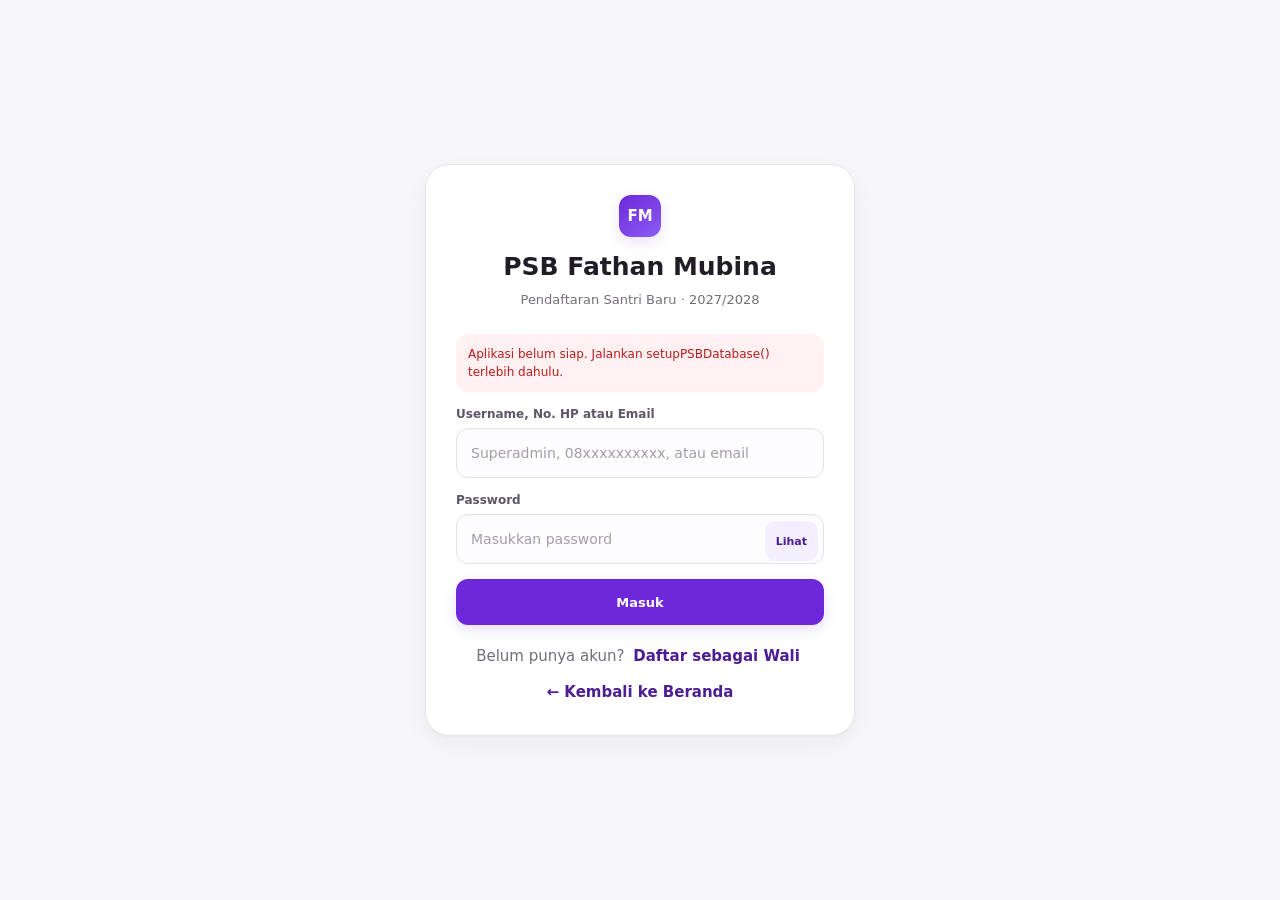
==== commit 2709eb27: "Stage 32.3: restore full migrated PSB frontend" ====
--- a/docs/index.html
+++ b/docs/index.html
@@ -999,4 +999,1070 @@
 function renderAdminDashboard(data){
   const s=data.summary||{},p=data.payments||{},sel=data.selection||{},rr=data.reregistration||{},fin=data.finance||{},op=data.operational||{},perm=data.permissions||{};
   const cards=[['Total Pendaftar',s.total||0,'Periode aktif'],['Perlu Ditinjau',Number(s.submitted||0)+Number(s.underReview||0)+Number(s.revision||0),'Submitted · Review · Revisi'],['Terverifikasi',s.verified||0,'Data pendaftaran'],['Selesai',s.completed||0,'Daftar ulang selesai'],['Pembayaran Lunas',p.paid||0,'Semua jenis tagihan'],['Peserta Tes',sel.participants||0,'Sudah dijadwalkan'],['Lulus Seleksi',sel.passed||0,'Hasil seleksi'],['Pendapatan Lunas',formatRupiah(fin.paidAmount||0),'Tagihan berstatus PAID']];
-  const kpis=cards.map(x=>`<article class="dashboard-kpi"><div class="kpi-label">${esc(x[0])}</div><div class="kpi-value">${typeof x[1]==='number'?Number(x[1]).toLocaleString('id-ID'):esc(x[1])}</div><div class="kpi-note">${esc(x[2])}</div></article>`).join('');+  const kpis=cards.map(x=>`<article class="dashboard-kpi"><div class="kpi-label">${esc(x[0])}</div><div class="kpi-value">${typeof x[1]==='number'?Number(x[1]).toLocaleString('id-ID'):esc(x[1])}</div><div class="kpi-note">${esc(x[2])}</div></article>`).join('');
+  const maxJ=Math.max(1,...(data.distributions?.jenjang||[]).map(x=>Number(x.count||0))),maxG=Math.max(1,...(data.distributions?.gelombang||[]).map(x=>Number(x.count||0)));
+  const bars=(arr,max)=>arr.length?arr.map(x=>`<div><div class="dashboard-bar-row"><div class="dashboard-bar-label">${esc(x.name)}</div><div class="dashboard-bar-value">${Number(x.count||0)}</div></div><div class="dashboard-bar-track"><div class="dashboard-bar-fill" style="width:${Math.round(Number(x.count||0)/max*100)}%"></div></div></div>`).join(''):'<div class="muted" style="font-size:11px">Belum ada data.</div>';
+  const ops=[];
+  if(perm.canVerification)ops.push(`<section class="dashboard-task-card"><div class="dashboard-task-head"><div><div class="dashboard-task-title">Verifikasi</div><span class="dashboard-task-sub">Pendaftaran yang menunggu pemeriksaan atau perbaikan.</span></div><div class="dashboard-task-count">${Number(op.verification?.count||0)}</div></div><div class="dashboard-task-list">${dashboardTaskItems(op.verification?.items,'Tidak ada antrean verifikasi.')}</div><div class="dashboard-quick-actions"><button class="btn btn-secondary btn-sm" onclick="goPage('verification')">Buka Verifikasi</button></div></section>`);
+  if(perm.canPayments)ops.push(`<section class="dashboard-task-card"><div class="dashboard-task-head"><div><div class="dashboard-task-title">Pembayaran Menunggu Verifikasi</div><span class="dashboard-task-sub">Bukti pembayaran yang baru masuk.</span></div><div class="dashboard-task-count">${Number(op.payments?.count||0)}</div></div><div class="dashboard-task-list">${dashboardTaskItems(op.payments?.items,'Tidak ada pembayaran yang menunggu verifikasi.')}</div><div class="dashboard-quick-actions"><button class="btn btn-secondary btn-sm" onclick="goPage('payments')">Buka Pembayaran</button></div></section>`);
+  if(perm.canSelection)ops.push(`<section class="dashboard-task-card"><div class="dashboard-task-head"><div><div class="dashboard-task-title">Peserta Tes</div><span class="dashboard-task-sub">Peserta terjadwal yang masih perlu ditindaklanjuti.</span></div><div class="dashboard-task-count">${Number(op.selection?.count||0)}</div></div><div class="dashboard-task-list">${dashboardTaskItems(op.selection?.items,'Tidak ada peserta yang perlu ditindaklanjuti.')}</div><div class="dashboard-quick-actions"><button class="btn btn-secondary btn-sm" onclick="goPage('selection')">Buka Tes</button></div></section>`);
+  if(perm.canAnnouncement)ops.push(`<section class="dashboard-task-card"><div class="dashboard-task-head"><div><div class="dashboard-task-title">Hasil Siap Dipublikasikan</div><span class="dashboard-task-sub">Hasil seleksi yang belum diumumkan.</span></div><div class="dashboard-task-count">${Number(op.announcements?.count||0)}</div></div><div class="dashboard-task-list">${dashboardTaskItems(op.announcements?.items,'Tidak ada hasil yang menunggu publikasi.')}</div><div class="dashboard-quick-actions"><button class="btn btn-secondary btn-sm" onclick="goPage('announcement')">Buka Pengumuman</button></div></section>`);
+  if(perm.canReregistration)ops.push(`<section class="dashboard-task-card"><div class="dashboard-task-head"><div><div class="dashboard-task-title">Daftar Ulang</div><span class="dashboard-task-sub">Pendaftar lulus yang proses daftar ulangnya belum selesai.</span></div><div class="dashboard-task-count">${Number(op.reregistration?.count||0)}</div></div><div class="dashboard-task-list">${dashboardTaskItems(op.reregistration?.items,'Tidak ada daftar ulang yang tertunda.')}</div><div class="dashboard-quick-actions"><button class="btn btn-secondary btn-sm" onclick="goPage('reregistration')">Buka Daftar Ulang</button></div></section>`);
+  $('dashboardPanel').innerHTML=`<div class="dashboard-kpi-grid">${kpis}</div><section class="dashboard-section"><div class="dashboard-section-head"><div><b>Operasional Hari Ini</b><span style="display:block;margin-top:3px">Antrean kerja dan agenda yang perlu dipantau dari dashboard.</span></div><span>${esc(op.today||'')}</span></div>${ops.length?`<div class="dashboard-ops-grid">${ops.join('')}</div>`:'<div class="empty-state">Tidak ada panel operasional yang tersedia untuk role ini.</div>'}</section>${renderDashboardSchedule(data)}<div class="dashboard-section"><div class="dashboard-section-head"><div><b>Status Alur</b><span style="display:block;margin-top:3px">Distribusi pendaftar pada workflow utama.</span></div></div><div class="dashboard-kpi-grid" style="margin-top:0"><article class="dashboard-kpi"><div class="kpi-label">Menunggu proses</div><div class="kpi-value">${Number(s.submitted||0)+Number(s.underReview||0)+Number(s.revision||0)}</div><div class="kpi-note">Pendaftaran</div></article><article class="dashboard-kpi"><div class="kpi-label">Pembayaran formulir</div><div class="kpi-value">${Number(s.paymentVerified||0).toLocaleString('id-ID')}</div><div class="kpi-note">Siap proses tes</div></article><article class="dashboard-kpi"><div class="kpi-label">Hasil seleksi</div><div class="kpi-value">${Number(sel.results||0).toLocaleString('id-ID')}</div><div class="kpi-note">Sudah memiliki hasil</div></article><article class="dashboard-kpi"><div class="kpi-label">Daftar ulang</div><div class="kpi-value">${Number(rr.completed||0).toLocaleString('id-ID')}</div><div class="kpi-note">Sudah selesai</div></article></div></section><section class="dashboard-section"><div class="dashboard-section-head"><div><b>Alat Operasional</b><span style="display:block;margin-top:3px">Akses cepat ke alat kerja tanpa mencampurnya dengan status alur.</span></div></div><div class="dashboard-tools-grid">${perm.canReport?`<button class="dashboard-tool" onclick="goPage('reports')">${ico('chart')}<span>Reporting</span></button>`:''}${perm.canMonitoring?`<button class="dashboard-tool" onclick="openMonitoringUI()">${ico('shield')}<span>Monitoring</span></button>`:''}${perm.canChat?`<button class="dashboard-tool" onclick="goPage('chat')">${ico('chat')}<span>Chat Wali</span></button>`:''}${hasAnyRole(['SUPERADMIN','ADMIN_PSB'])?`<button class="dashboard-tool" onclick="openCommunicationCenterUI()">${ico('megaphone')}<span>Komunikasi</span></button><button class="dashboard-tool" onclick="openProductionReadinessUI()">${ico('check')}<span>Production Readiness</span></button><button class="dashboard-tool primary" onclick="openGoLiveCenterUI()">${ico('school')}<span>Go-Live Center</span></button>`:''}</div></section><div class="dashboard-section"><div class="dashboard-section-head"><div><b>Pendaftar per Jenjang</b><span style="display:block;margin-top:3px">Periode aktif</span></div></div><div class="dashboard-bars">${bars(data.distributions?.jenjang||[],maxJ)}</div></div><div class="dashboard-section"><div class="dashboard-section-head"><div><b>Pendaftar per Gelombang</b><span style="display:block;margin-top:3px">Periode aktif</span></div></div><div class="dashboard-bars">${bars(data.distributions?.gelombang||[],maxG)}</div></div>`;
+}
+
+
+async function openMonitoringUI(){
+  if(!hasAnyRole(['SUPERADMIN','ADMIN_PSB','VERIFIKATOR','SELEKSI','KEUANGAN'])){showToast('Anda tidak memiliki akses monitoring.','warning');return}
+  if(state.detailLoadingLocks.monitoring)return;state.detailLoadingLocks.monitoring=true;
+  let shell=$('monitoringModal');if(!shell){document.body.insertAdjacentHTML('beforeend',`<div class="modal-backdrop" id="monitoringModal"><div class="modal" style="max-width:1120px;max-height:90vh;overflow:auto"><div class="status-row"><div><h3 style="margin:0">Monitoring, Reconciliation & Incident Control</h3><p class="muted" style="margin:4px 0 0">Memuat pemeriksaan operasional...</p></div><button class="btn btn-secondary" onclick="closeMonitoringUI()">Tutup</button></div><div id="monitoringBody" style="margin-top:14px"><div class="empty-state">Memuat monitoring...</div></div></div></div>`);shell=$('monitoringModal')}
+  try{
+    const r=await server('getMonitoringPageData',state.token); if(!r?.success){showToast(r?.message||'Monitoring tidak dapat dimuat.','error');return;}
+    const sla=r.sla||{}, rec=r.reconciliation||{}, ex=r.exceptions||{}, daily=r.daily||{}, inc=r.incidents||{};
+    const q=[...(sla.overdue||[]),...(sla.attention||[])];
+    const queueRows=q.length?q.slice(0,12).map(x=>`<tr><td>${esc(x.candidateName||'-')}<div class="muted">${esc(x.registrationNumber||'-')}</div></td><td>${esc(x.label||'-')}</td><td>${esc(x.agingLabel||'-')}</td><td>${esc(x.ageDays===null?'-':x.ageDays+' hari')}</td></tr>`).join(''):`<tr><td colspan="4"><div class="empty-state">Tidak ada antrean yang melewati batas normal.</div></td></tr>`;
+    const exRows=(ex.items||[]).slice(0,18).map(x=>`<tr><td><span class="pill ${x.severity==='ERROR'?'danger':'warning'}">${esc(x.severity)}</span></td><td>${esc(x.type)}</td><td>${esc(x.recordId||'-')}</td><td>${esc(x.detail||'-')}</td></tr>`).join('');
+    const modal=$('monitoringModal');const body=$('monitoringBody');if(!modal||!body)return;
+    body.innerHTML=`
+      <div class="report-summary-grid" style="margin-top:14px"><article class="report-summary"><b>${Number(sla.total||0)}</b><span>Antrean dipantau</span></article><article class="report-summary"><b>${Number(sla.counts?.OVERDUE||0)}</b><span>Terlambat</span></article><article class="report-summary"><b>${Number(ex.errors||0)}</b><span>Exception error</span></article><article class="report-summary"><b>${Number(inc.open||0)}</b><span>Insiden terbuka</span></article></div>
+      <div class="dashboard-section" style="margin-top:14px"><div class="dashboard-section-head"><div><b>SLA / Aging</b><span style="display:block;margin-top:3px">Normal &lt; 1 hari · Perlu perhatian 1–2 hari · Terlambat &gt; 2 hari</span></div><span>${Number(sla.counts?.NORMAL||0)} normal · ${Number(sla.counts?.ATTENTION||0)} perhatian · ${Number(sla.counts?.OVERDUE||0)} terlambat</span></div><div style="overflow:auto"><table class="data-table"><thead><tr><th>Calon Santri</th><th>Antrean</th><th>Aging</th><th>Umur</th></tr></thead><tbody>${queueRows}</tbody></table></div></div>
+      <div class="dashboard-section"><div class="dashboard-section-head"><div><b>Rekonsiliasi Pembayaran</b><span style="display:block;margin-top:3px">BILLS → PAYMENTS → PAYMENT_VERIFICATIONS</span></div><span>${Number(rec.payments?.summary?.total||0)} exception</span></div><div class="report-summary-grid"><article class="report-summary"><b>${Number(rec.payments?.summary?.errors||0)}</b><span>Error</span></article><article class="report-summary"><b>${Number(rec.payments?.summary?.warnings||0)}</b><span>Warning</span></article></div></div>
+      <div class="dashboard-section"><div class="dashboard-section-head"><div><b>Rekonsiliasi Pendaftaran</b><span style="display:block;margin-top:3px">Relasi user, calon santri, dokumen, pembayaran, tes, hasil, dan daftar ulang.</span></div><span>${Number(rec.registrations?.summary?.total||0)} exception</span></div><div class="report-summary-grid"><article class="report-summary"><b>${Number(rec.registrations?.summary?.errors||0)}</b><span>Error</span></article><article class="report-summary"><b>${Number(rec.registrations?.summary?.warnings||0)}</b><span>Warning</span></article></div></div>
+      <div class="dashboard-section"><div class="dashboard-section-head"><div><b>Exception Report</b><span style="display:block;margin-top:3px">Masalah referensi, nominal, verifikasi, file, dan status yang terdeteksi.</span></div><span>${Number(ex.total||0)} total</span></div><div style="overflow:auto"><table class="data-table"><thead><tr><th>Level</th><th>Tipe</th><th>Record</th><th>Detail</th></tr></thead><tbody>${exRows||'<tr><td colspan="4"><div class="empty-state">Tidak ada exception terdeteksi.</div></td></tr>'}</tbody></table></div></div>
+      <div class="dashboard-section"><div class="dashboard-section-head"><div><b>Daily Operations Summary</b><span style="display:block;margin-top:3px">Ringkasan aktivitas pada ${esc(daily.date||'-')}.</span></div></div><div class="dashboard-kpi-grid"><article class="dashboard-kpi"><div class="kpi-label">Pendaftaran baru</div><div class="kpi-value">${Number(daily.newRegistrations||0)}</div></article><article class="dashboard-kpi"><div class="kpi-label">Kirim pendaftaran</div><div class="kpi-value">${Number(daily.submitted||0)}</div></article><article class="dashboard-kpi"><div class="kpi-label">Pembayaran masuk</div><div class="kpi-value">${Number(daily.paymentsSubmitted||0)}</div></article><article class="dashboard-kpi"><div class="kpi-label">Pembayaran diverifikasi</div><div class="kpi-value">${Number(daily.paymentsVerified||0)}</div></article><article class="dashboard-kpi"><div class="kpi-label">Peserta tes</div><div class="kpi-value">${Number(daily.selectionParticipants||0)}</div></article><article class="dashboard-kpi"><div class="kpi-label">Pengumuman</div><div class="kpi-value">${Number(daily.announcements||0)}</div></article><article class="dashboard-kpi"><div class="kpi-label">Daftar ulang selesai</div><div class="kpi-value">${Number(daily.reregCompleted||0)}</div></article></div></div>
+      ${hasAnyRole(['SUPERADMIN','ADMIN_PSB'])?`<div class="dashboard-section"><div class="dashboard-section-head"><div><b>Incident Center</b><span style="display:block;margin-top:3px">Kelola insiden operasional dan tindak lanjutnya.</span></div><span>${Number(inc.open||0)} terbuka</span></div><div class="modal-actions"><button class="btn btn-primary" onclick="openIncidentCenterUI()">Buka Incident Center</button></div></div>`:''}
+    `;
+  }catch(e){const b=$('monitoringBody');if(b)b.innerHTML=showMessage('Gagal memuat monitoring.','error')}finally{state.detailLoadingLocks.monitoring=false}
+}
+function closeMonitoringUI(){state.detailLoadingLocks.monitoring=false;const x=$('monitoringModal');if(x)x.remove()}
+async function openIncidentCenterUI(){
+  if(state.detailLoadingLocks.incident)return;state.detailLoadingLocks.incident=true;let shell=$('incidentModal');if(!shell){document.body.insertAdjacentHTML('beforeend',`<div class="modal-backdrop" id="incidentModal"><div class="modal" style="max-width:1050px;max-height:90vh;overflow:auto"><div class="status-row"><div><h3 style="margin:0">Incident Center</h3><p style="margin:4px 0 0">Memuat data insiden...</p></div><button class="btn btn-secondary" onclick="closeIncidentCenterUI()">Tutup</button></div><div id="incidentBody" style="margin-top:14px"><div class="empty-state">Memuat Incident Center...</div></div></div></div>`);shell=$('incidentModal')}
+  try{const r=await server('getIncidentPageData',state.token);if(!r?.success){const b=$('incidentBody');if(b)b.innerHTML=showMessage(r?.message||'Incident Center tidak dapat dimuat.','warning');return}
+    window._incidentItems=r.items||[];const rows=window._incidentItems.map(x=>`<tr><td>${esc(x.incidentId)}</td><td>${esc(x.title)}</td><td><span class="pill">${esc(x.priority)}</span></td><td>${esc(x.status)}</td><td>${esc(x.assignedTo||'-')}</td><td><button class="btn btn-secondary" onclick="editIncident('${esc(x.incidentId)}')">Edit</button>${x.status!=='CLOSED'?`<button class="btn btn-primary" onclick="closeIncidentUI('${esc(x.incidentId)}')" style="margin-left:5px">Tutup</button>`:''}</td></tr>`).join('');
+    const modal=$('incidentModal'),body=$('incidentBody');if(!modal||!body)return;body.innerHTML=`<div id="incidentForm" style="margin-top:14px"></div><div style="overflow:auto;margin-top:14px"><table class="data-table"><thead><tr><th>ID</th><th>Judul</th><th>Prioritas</th><th>Status</th><th>Assign</th><th>Aksi</th></tr></thead><tbody>${rows||'<tr><td colspan="6"><div class="empty-state">Belum ada insiden.</div></td></tr>'}</tbody></table></div><div class="modal-actions"><button class="btn btn-primary" onclick="editIncident(null)">Tambah Insiden</button></div>`;
+  }catch(e){const b=$('incidentBody');if(b)b.innerHTML=showMessage('Gagal memuat Incident Center.','error')}finally{state.detailLoadingLocks.incident=false}
+}
+function closeIncidentCenterUI(){state.detailLoadingLocks.incident=false;const x=$('incidentModal');if(x)x.remove()}
+function editIncident(id){const f=$('incidentForm');if(!f)return; const x=(window._incidentItems||[]).find(v=>String(v.incidentId)===String(id))||{};f.innerHTML=`<div class="dashboard-section"><div class="field"><label>Judul</label><input id="incidentTitle" value="${esc(x.title||'')}" placeholder="Contoh: Pembayaran tidak sinkron"></div><div class="field"><label>Deskripsi</label><textarea id="incidentDescription" rows="3" placeholder="Jelaskan kejadian, dampak, dan konteks.">${esc(x.description||'')}</textarea></div><div style="display:grid;grid-template-columns:repeat(2,minmax(0,1fr));gap:10px"><div class="field"><label>Prioritas</label><select id="incidentPriority"><option>LOW</option><option>MEDIUM</option><option>HIGH</option><option>CRITICAL</option></select></div><div class="field"><label>Status</label><select id="incidentStatus"><option>OPEN</option><option>INVESTIGATING</option><option>RESOLVED</option><option>CLOSED</option></select></div></div><div style="display:grid;grid-template-columns:repeat(2,minmax(0,1fr));gap:10px"><div class="field"><label>Modul terkait</label><input id="incidentModule" value="${esc(x.relatedModule||'')}" placeholder="PAYMENT / REGISTRATION / ..."></div><div class="field"><label>Record ID terkait</label><input id="incidentRecord" value="${esc(x.relatedRecordId||'')}" placeholder="ID record bila ada"></div></div><div class="field"><label>Assigned To</label><input id="incidentAssigned" value="${esc(x.assignedTo||'')}" placeholder="User ID / petugas"></div><div class="field"><label>Catatan resolusi</label><textarea id="incidentResolution" rows="2">${esc(x.resolutionNote||'')}</textarea></div><div class="modal-actions"><button class="btn btn-primary" onclick='saveIncidentUI(${JSON.stringify(x.incidentId||'')})'>Simpan Insiden</button></div></div>`; $('incidentPriority').value=x.priority||'MEDIUM';$('incidentStatus').value=x.status||'OPEN';f.scrollIntoView({behavior:'smooth',block:'nearest'})}
+async function saveIncidentUI(id){const payload={incidentId:id,title:$('incidentTitle').value,description:$('incidentDescription').value,priority:$('incidentPriority').value,status:$('incidentStatus').value,relatedModule:$('incidentModule').value,relatedRecordId:$('incidentRecord').value,assignedTo:$('incidentAssigned').value,resolutionNote:$('incidentResolution').value};loading(true,'Menyimpan insiden...');try{const r=await server('saveIncident',state.token,payload);if(!r?.success){showToast(r?.message||'Insiden belum tersimpan.','error');return}showToast(r.message,'success');closeIncidentCenterUI();openIncidentCenterUI()}catch(e){showToast('Gagal menyimpan insiden.','error')}finally{loading(false)}}
+async function closeIncidentUI(id){const note=prompt('Catatan resolusi/penutupan (opsional):','');if(note===null)return;loading(true,'Menutup insiden...');try{const r=await server('closeIncident',state.token,id,note);if(!r?.success){showToast(r?.message||'Insiden belum ditutup.','error');return}showToast(r.message,'success');closeIncidentCenterUI();openIncidentCenterUI()}catch(e){showToast('Gagal menutup insiden.','error')}finally{loading(false)}}
+
+async function openProductionReadinessUI(){
+  if(!hasAnyRole(['SUPERADMIN','ADMIN_PSB']))return;if(state.detailLoadingLocks.productionReadiness)return;state.detailLoadingLocks.productionReadiness=true;
+  let shell=$('productionReadinessModal');if(!shell){document.body.insertAdjacentHTML('beforeend',`<div class="modal-backdrop" id="productionReadinessModal"><div class="modal" style="max-width:820px;max-height:88vh;overflow:auto"><div class="status-row"><div><h3 style="margin:0">Production Readiness</h3><p style="margin:4px 0 0">Memeriksa kesiapan produksi...</p></div><button class="btn btn-secondary" onclick="closeProductionReadinessUI()">Tutup</button></div><div id="productionReadinessBody" style="margin-top:14px"><div class="empty-state">Memuat pemeriksaan...</div></div></div></div>`);shell=$('productionReadinessModal')}
+  try{
+    const r=await server('getProductionReadiness',state.token);
+    if(!r.success){const b=$("productionReadinessBody");if(b)b.innerHTML=showMessage(r.message||'Tidak dapat memeriksa kesiapan produksi.','warning');return;}
+    const groups={};(r.checks||[]).forEach(x=>(groups[x.category||'Lainnya']||(groups[x.category||'Lainnya']=[])).push(x));
+    const statusLabel=x=>x.status==='OK'?'OK':x.status==='ERROR'?'Perlu diperbaiki':x.status==='WARNING'?'Perhatian':x.status==='OPEN'?'Terbuka':'Tertutup';
+    const statusClass=x=>x.status==='OK'?'ok':x.status==='ERROR'?'danger':x.status==='WARNING'?'warning':'info';
+    const groupHtml=Object.keys(groups).map(g=>`<section style="margin-top:14px"><div class="muted" style="font-size:11px;font-weight:800;text-transform:uppercase;letter-spacing:.06em;margin-bottom:7px">${esc(g)}</div>${groups[g].map(x=>`<div class="status-card" style="margin:0 0 7px"><div class="status-row"><div style="min-width:0"><b>${esc(x.label)}</b><div class="muted" style="font-size:10px;margin-top:3px">${esc(x.detail)}</div></div><span class="pill ${statusClass(x)}">${esc(statusLabel(x))}</span></div></div>`).join('')}</section>`).join('');
+    const body=$("productionReadinessBody");if(!body)return;body.innerHTML=`<div class="report-summary-grid" style="margin-top:14px"><article class="report-summary"><b>${Number(r.summary?.ok||0)}</b><span>OK</span></article><article class="report-summary"><b>${Number(r.summary?.warnings||0)}</b><span>Perhatian</span></article><article class="report-summary"><b>${Number(r.summary?.errors||0)}</b><span>Perlu diperbaiki</span></article><article class="report-summary"><b>${r.productionReady?'SIAP':'BELUM'}</b><span>Status produksi</span></article></div>${groupHtml}<div class="muted" style="font-size:10px;margin-top:14px">Diperiksa: ${esc(r.checkedAt||'-')}</div>`;
+  }catch(e){const b=$("productionReadinessBody");if(b)b.innerHTML=showMessage('Terjadi gangguan saat memeriksa kesiapan produksi.','error')}finally{state.detailLoadingLocks.productionReadiness=false}
+}
+function closeProductionReadinessUI(){state.detailLoadingLocks.productionReadiness=false;document.getElementById('productionReadinessModal')?.remove();}
+
+async function openGoLiveCenterUI(){
+  if(!hasAnyRole(['SUPERADMIN','ADMIN_PSB']))return;if(state.detailLoadingLocks.goLive)return;state.detailLoadingLocks.goLive=true;
+  let shell=$('goLiveCenterModal');if(!shell){document.body.insertAdjacentHTML('beforeend',`<div class="modal-backdrop" id="goLiveCenterModal"><div class="modal" style="max-width:920px;max-height:90vh;overflow:auto"><div class="status-row"><div><h3 style="margin:0">Go-Live Center</h3><p style="margin:4px 0 0">Memeriksa checklist dan kontrol produksi...</p></div><button class="btn btn-secondary" onclick="closeGoLiveCenterUI()">Tutup</button></div><div id="goLiveCenterBody" style="margin-top:14px"><div class="empty-state">Memuat Go-Live Center...</div></div></div></div>`);shell=$('goLiveCenterModal')}
+  try{
+    const r=await server('getGoLiveChecklist',state.token);
+    if(!r.success){const b=$("goLiveCenterBody");if(b)b.innerHTML=showMessage(r.message||'Pemeriksaan gagal.','warning');return;}
+    const c=await server('getProductionControlData',state.token);
+    const items=(r.items||[]).map(x=>`<div class="status-card" style="margin:0 0 7px"><div class="status-row"><div style="min-width:0"><b>${esc(x.label)}</b><div class="muted" style="font-size:10px;margin-top:3px">${esc(x.detail)}</div></div><span class="pill ${x.ok?'ok':'danger'}">${x.ok?'Siap':'Belum'}</span></div></div>`).join('');
+    const cfg=c.config||{};
+    const isSuper=hasAnyRole(['SUPERADMIN']);
+    const body=$("goLiveCenterBody");if(!body)return;body.innerHTML=`<div class="report-summary-grid" style="margin-top:14px"><article class="report-summary"><b>${Number(r.summary?.ready||0)}</b><span>Siap</span></article><article class="report-summary"><b>${Number(r.summary?.blocked||0)}</b><span>Belum siap</span></article><article class="report-summary"><b>${r.productionReady?'SIAP':'BELUM'}</b><span>Go-Live</span></article><article class="report-summary"><b>v${esc(cfg.APP_VERSION||'25.0')}</b><span>Versi</span></article></div><section style="margin-top:16px"><div class="status-row"><div><b>Checklist Go-Live</b><span class="muted" style="display:block;font-size:10px;margin-top:3px">Pemeriksaan bersifat non-destruktif.</span></div><button class="btn btn-secondary btn-sm" onclick="refreshGoLiveCenterUI()">Periksa Ulang</button></div>${items}</section><section style="margin-top:18px"><div class="muted" style="font-size:11px;font-weight:800;text-transform:uppercase;letter-spacing:.06em;margin-bottom:7px">Production Control</div><div class="form-grid"><div class="field"><label>App Version</label><input id="glVersion" value="${esc(cfg.APP_VERSION||'25.0')}" ${isSuper?'':'disabled'}></div><div class="field"><label>Release Stage</label><select id="glRelease" ${isSuper?'':'disabled'}><option value="PRODUCTION" ${String(cfg.RELEASE_STAGE)==='PRODUCTION'?'selected':''}>PRODUCTION</option><option value="STAGING" ${String(cfg.RELEASE_STAGE)==='STAGING'?'selected':''}>STAGING</option></select></div><div class="field"><label>Pendaftaran</label><select id="glRegistration" ${isSuper?'':'disabled'}><option value="TRUE" ${String(cfg.REGISTRATION_OPEN).toUpperCase()==='TRUE'?'selected':''}>OPEN</option><option value="FALSE" ${String(cfg.REGISTRATION_OPEN).toUpperCase()!=='TRUE'?'selected':''}>CLOSED</option></select></div><div class="field"><label>Maintenance Mode</label><select id="glMaintenance" ${isSuper?'':'disabled'}><option value="FALSE" ${String(cfg.MAINTENANCE_MODE).toUpperCase()!=='TRUE'?'selected':''}>OFF</option><option value="TRUE" ${String(cfg.MAINTENANCE_MODE).toUpperCase()==='TRUE'?'selected':''}>ON</option></select></div></div>${isSuper?`<div class="form-actions" style="margin-top:10px"><button class="btn btn-primary" onclick="saveProductionControlUI()">Simpan Kontrol Produksi</button><button class="btn btn-secondary" onclick="createProductionBackupUI()">Buat Backup</button></div>`:''}<div class="muted" style="font-size:10px;margin-top:8px">ACTIVE_YEAR: ${esc(cfg.ACTIVE_YEAR||state.config.ACTIVE_YEAR||'-')} · TIMEZONE: ${esc(cfg.TIMEZONE||'Asia/Jakarta')}</div></section>`;
+  }catch(e){const b=$("goLiveCenterBody");if(b)b.innerHTML=showMessage('Terjadi gangguan saat memeriksa sistem.','error')}finally{state.detailLoadingLocks.goLive=false}
+}
+function closeGoLiveCenterUI(){state.detailLoadingLocks.goLive=false;document.getElementById('goLiveCenterModal')?.remove();}
+async function refreshGoLiveCenterUI(){closeGoLiveCenterUI();await openGoLiveCenterUI();}
+async function saveProductionControlUI(){
+  if(!hasAnyRole(['SUPERADMIN']))return;
+  const payload={APP_VERSION:$('glVersion')?.value||'',RELEASE_STAGE:$('glRelease')?.value||'PRODUCTION',REGISTRATION_OPEN:$('glRegistration')?.value||'FALSE',MAINTENANCE_MODE:$('glMaintenance')?.value||'FALSE'};
+  loading(true,'Menyimpan kontrol produksi...');
+  try{const r=await server('setProductionControl',state.token,payload);if(!r.success){showAlert('Gagal',r.message||'Kontrol produksi gagal disimpan.','error');return;}state.config=Object.assign({},state.config,r.config||{});showAlert('Berhasil','Kontrol produksi berhasil diperbarui.','success');closeGoLiveCenterUI();await openGoLiveCenterUI();}catch(e){showAlert('Gagal','Kontrol produksi gagal disimpan.','error')}finally{loading(false)}
+}
+async function createProductionBackupUI(){
+  if(!hasAnyRole(['SUPERADMIN']))return;
+  if(!confirm('Buat salinan backup spreadsheet produksi sekarang?'))return;
+  loading(true,'Membuat backup...');
+  try{const r=await server('createProductionBackup',state.token);if(!r.success){showAlert('Backup gagal',r.message||'Backup gagal dibuat.','error');return;}showAlert('Backup berhasil',`${r.fileName||'Backup spreadsheet'} berhasil dibuat di Drive produksi.`,'success');}catch(e){showAlert('Backup gagal','Terjadi gangguan saat membuat backup.','error')}finally{loading(false)}
+}
+
+async function renderReports(){
+  if(!hasAnyRole(['SUPERADMIN','ADMIN_PSB','VERIFIKATOR','SELEKSI','KEUANGAN'])){renderMore();return;}
+  $('content').innerHTML=`<section class="hero"><h2>Reporting</h2><p>Ringkasan pendaftar, pembayaran, seleksi, dan Daftar Ulang. Data dapat difilter dan diunduh sebagai CSV.</p></section><section class="dashboard-section"><div class="report-filter-grid"><div class="field"><label>Tahun Ajaran</label><select id="reportYear" class="select-field professional-select"><option value="">Menyiapkan pilihan...</option></select></div><div class="field"><label>Gelombang</label><select id="reportGelombang" class="select-field professional-select"><option value="">Semua gelombang</option></select></div><div class="field"><label>Jenjang</label><select id="reportJenjang" class="select-field professional-select"><option value="">Semua jenjang</option></select></div><div class="field"><label>Jenis Kelamin</label><select id="reportGender" class="select-field professional-select"><option value="">Semua jenis kelamin</option></select></div><div class="field"><label>Status</label><select id="reportStatus" class="select-field professional-select"><option value="">Semua status</option></select></div><div class="field"><label>Dari tanggal</label><input id="reportFromDate" type="date" class="select-field"></div><div class="field"><label>Sampai tanggal</label><input id="reportToDate" type="date" class="select-field"></div></div><div class="report-actions"><button class="btn btn-primary" onclick="loadReports()">Terapkan Filter</button><button class="btn btn-secondary" onclick="exportReportCsv()">Export CSV</button><button class="btn btn-secondary" onclick="loadAdvancedReports()">Advanced Analytics</button></div></section><div id="reportPanel"><div class="empty-state">Memuat reporting...</div></div><div id="advancedReportPanel" style="margin-top:14px"><div class="empty-state">Advanced Analytics dimuat saat tombol dibuka.</div></div>`;
+  await loadReports();
+}
+async function loadReports(){
+  const panel=$('reportPanel');if(panel)panel.innerHTML='<div class="empty-state">Memuat data reporting...</div>';
+  try{
+    const filters={tahunAjaranId:$('reportYear')?.value||'',gelombangId:$('reportGelombang')?.value||'',jenjangId:$('reportJenjang')?.value||'',gender:$('reportGender')?.value||'',status:$('reportStatus')?.value||'',fromDate:$('reportFromDate')?.value||'',toDate:$('reportToDate')?.value||''};
+    const isDefault=!filters.tahunAjaranId&&!filters.gelombangId&&!filters.jenjangId&&!filters.gender&&!filters.status&&!filters.fromDate&&!filters.toDate;const r=(isDefault&&pageDataCached('reports'))||await warmPageData(isDefault?'reports':'reports-filter',()=>server('getReportingPageData',state.token,filters));if(!r?.success){if(panel)panel.innerHTML=showMessage(r.message);return;}state.reportData=r;populateReportFilters(r);renderReportPanel(r);
+  }catch(e){if(panel)panel.innerHTML=showMessage('Gagal memuat reporting.');}
+}
+function populateReportFilters(data){
+  const o=data.options||{};const year=$('reportYear'),gel=$('reportGelombang'),jen=$('reportJenjang'),gender=$('reportGender'),st=$('reportStatus');if(!year)return;
+  const selected=data.filters||{};
+  year.innerHTML=(o.tahunAjaran||[]).map(x=>`<option value="${esc(x.tahunAjaranId)}" ${String(x.tahunAjaranId)===String(selected.tahunAjaranId)?'selected':''}>${esc(x.name)}</option>`).join('')||'<option value="">-</option>';
+  gel.innerHTML='<option value="">Semua gelombang</option>'+(o.gelombang||[]).map(x=>`<option value="${esc(x.gelombangId)}" ${String(x.gelombangId)===String(selected.gelombangId)?'selected':''}>${esc(x.name)}</option>`).join('');
+  jen.innerHTML='<option value="">Semua jenjang</option>'+(o.jenjang||[]).map(x=>`<option value="${esc(x.jenjangId)}" ${String(x.jenjangId)===String(selected.jenjangId)?'selected':''}>${esc(x.name)}</option>`).join('');
+  gender.innerHTML='<option value="">Semua jenis kelamin</option>'+(o.gender||[]).map(x=>`<option value="${esc(x.value)}" ${String(x.value)===String(selected.gender)?'selected':''}>${esc(x.name)}</option>`).join('');
+  st.innerHTML='<option value="">Semua status</option>'+(o.statuses||[]).map(x=>`<option value="${esc(x)}" ${String(x)===String(selected.status)?'selected':''}>${esc(statusLabel(x))}</option>`).join('');
+}
+function renderReportPanel(data){
+  const s=data.summary||{},rows=data.rows||[],el=$('reportPanel');if(!el)return;
+  const groups=data.groupBreakdown||[];
+  const groupCards=groups.length?`<section class="report-group-section"><div class="status-row"><div><h3 style="margin:0">Kelompok Pendaftar</h3><p style="margin:4px 0 0">Pemisahan laporan berdasarkan jenjang dan jenis kelamin.</p></div></div><div class="report-summary-grid report-group-grid">${groups.slice(0,12).map(x=>`<article class="report-summary"><b>${Number(x.count||0).toLocaleString('id-ID')}</b><span>${esc(x.label)}</span></article>`).join('')}</div></section>`:'';
+  const table=rows.length?`<div class="report-table-wrap"><table class="report-table"><thead><tr><th>Pendaftar</th><th>Kelompok</th><th>Jenjang</th><th>Gelombang</th><th>Status</th><th>Pembayaran</th><th>Seleksi</th><th>Daftar Ulang</th></tr></thead><tbody>${rows.map(x=>`<tr><td><b>${esc(x.candidateName)}</b><br><span class="muted">${esc(x.registrationNumber||x.registrationId)}</span></td><td><strong>${esc(x.reportGroup||'-')}</strong><br><span class="muted">${esc(x.genderName||'-')}</span></td><td>${esc(x.jenjangName)}</td><td>${esc(x.gelombangName)}</td><td>${esc(statusLabel(x.status))}</td><td>${esc(x.paymentStatus==='PAID'?'Lunas':x.paymentStatus==='SUBMITTED'?'Menunggu verifikasi':x.paymentStatus==='REJECTED'?'Ditolak':'Belum bayar')}${Number(x.paidAmount||0)?`<br><span class="muted">${esc(formatRupiah(x.paidAmount))}</span>`:''}</td><td>${esc(x.selectionStatus?selectionStatusLabel(x.selectionStatus):'-')}</td><td>${esc(x.reregistrationStatus?reregStatusLabel(x.reregistrationStatus):'-')}</td></tr>`).join('')}</tbody></table></div>`:'<div class="empty-state">Tidak ada data sesuai filter.</div>';
+  el.innerHTML=`<div class="report-summary-grid"><article class="report-summary"><b>${Number(s.total||0).toLocaleString('id-ID')}</b><span>Total pendaftar</span></article><article class="report-summary"><b>${Number(s.paid||0).toLocaleString('id-ID')}</b><span>Pembayaran lunas</span></article><article class="report-summary"><b>${Number(s.passed||0).toLocaleString('id-ID')}</b><span>Lulus seleksi</span></article><article class="report-summary"><b>${Number(s.completed||0).toLocaleString('id-ID')}</b><span>Daftar ulang selesai</span></article></div>${groupCards}<section class="dashboard-section" style="margin-top:14px"><div class="status-row"><div><h3 style="margin:0">Detail Pendaftar</h3><p style="margin:4px 0 0">Data sesuai filter yang dipilih.</p></div></div>${table}</section>`;
+}
+async function loadAdvancedReports(){
+  const el=$('advancedReportPanel');
+  if(!el)return;
+  el.innerHTML='<div class="empty-state">Memuat Advanced Analytics...</div>';
+  try{
+    const filters={tahunAjaranId:$('reportYear')?.value||'',gelombangId:$('reportGelombang')?.value||'',jenjangId:$('reportJenjang')?.value||'',gender:$('reportGender')?.value||'',status:$('reportStatus')?.value||'',fromDate:$('reportFromDate')?.value||'',toDate:$('reportToDate')?.value||''};
+    const r=await server('getAdvancedReportingData',state.token,filters);
+    if(!r?.success){el.innerHTML=showMessage(r?.message||'Gagal memuat analytics.');return;}
+    state.advancedReportData=r;
+    renderAdvancedReports(r);
+  }catch(e){el.innerHTML=showMessage('Gagal memuat Advanced Analytics.');}
+}
+function renderAdvancedReports(d){
+  const el=$('advancedReportPanel');if(!el)return;
+  const f=d.funnel||{},c=d.conversion||{},fin=d.finance||{},o=d.outcome||{},p=d.processing||{};
+  const rate=v=>Number(v||0).toLocaleString('id-ID')+'%';
+  const day=v=>v==null?'-':Number(v).toLocaleString('id-ID')+' hari';
+  const bar=(label,value,total)=>'<div class="analytics-list-row"><div><div>'+esc(label)+'</div><div class="analytics-bar"><i style="width:'+(total?Math.max(3,Math.round(Number(value||0)/total*100)):0)+'%"></i></div></div><div class="v">'+Number(value||0).toLocaleString('id-ID')+'</div></div>';
+  const trend=(d.trends||[]).map(x=>'<tr><td>'+esc(x.month)+'</td><td>'+Number(x.registrations||0)+'</td><td>'+Number(x.submitted||0)+'</td><td>'+Number(x.verified||0)+'</td></tr>').join('')||'<tr><td colspan="4">Tidak ada data trend.</td></tr>';
+  const breakdown=arr=>{if(!arr||!arr.length)return '<div class="empty-state">Tidak ada data.</div>';const max=Math.max(1,...arr.map(x=>Number(x.count||0)));return arr.slice(0,8).map(x=>bar(x.label,x.count,max)).join('');};
+  el.innerHTML='<section class="dashboard-section"><div class="status-row"><div><h3 style="margin:0">Advanced Reporting & Analytics</h3><p style="margin:4px 0 0">Funnel, conversion, tren, outcome seleksi, keuangan, dan waktu proses.</p></div><button class="btn btn-secondary btn-sm" onclick="exportAdvancedReports()">Export Analytics</button></div><div class="analytics-grid">'+
+    '<article class="analytics-card"><b>'+Number(f.registrations||0).toLocaleString('id-ID')+'</b><span>Pendaftar</span></article>'+
+    '<article class="analytics-card"><b>'+rate(c.verificationRate)+'</b><span>Verification rate</span></article>'+
+    '<article class="analytics-card"><b>'+rate(c.paymentRate)+'</b><span>Payment conversion</span></article>'+
+    '<article class="analytics-card"><b>'+rate(c.passRate)+'</b><span>Pass rate</span></article>'+
+    '<article class="analytics-card"><b>'+rate(c.reregistrationCompletionRate)+'</b><span>Daftar ulang selesai</span></article>'+
+    '<article class="analytics-card"><b>'+formatRupiah(fin.paidAmount||0)+'</b><span>Total pembayaran lunas</span></article>'+
+    '<article class="analytics-card"><b>'+Number(f.selection||0).toLocaleString('id-ID')+'</b><span>Peserta seleksi</span></article>'+
+    '<article class="analytics-card"><b>'+Number(f.completed||0).toLocaleString('id-ID')+'</b><span>Selesai</span></article></div></section>'+
+    '<section class="dashboard-section analytics-section"><h3>Funnel PSB</h3><div class="analytics-list">'+
+    bar('Pendaftaran',f.registrations,f.registrations)+bar('Submit',f.submitted,f.registrations)+bar('Terverifikasi',f.verified,f.registrations)+bar('Pembayaran terverifikasi',f.paymentVerified,f.registrations)+bar('Peserta seleksi',f.selection,f.registrations)+bar('Pengumuman',f.announced,f.registrations)+bar('Lulus',f.passed,f.registrations)+bar('Daftar ulang',f.reregistration,f.registrations)+bar('Selesai',f.completed,f.registrations)+
+    '</div></section>'+ 
+    '<section class="analytics-grid"><div class="dashboard-section analytics-section"><h3>Jenjang</h3><div class="analytics-list">'+breakdown(d.breakdowns?.jenjang)+'</div></div>'+ 
+    '<div class="dashboard-section analytics-section"><h3>Putra / Putri</h3><div class="analytics-list">'+breakdown(d.breakdowns?.kelompok)+'</div></div>'+ 
+    '<div class="dashboard-section analytics-section"><h3>Gelombang</h3><div class="analytics-list">'+breakdown(d.breakdowns?.gelombang)+'</div></div>'+ 
+    '<div class="dashboard-section analytics-section"><h3>Status</h3><div class="analytics-list">'+breakdown(d.breakdowns?.status)+'</div></div>'+ 
+    '<div class="dashboard-section analytics-section"><h3>Outcome Seleksi</h3><div class="analytics-list">'+bar('Lulus',o.passed,Math.max(1,f.selection))+bar('Tidak lulus',o.notPassed,Math.max(1,f.selection))+bar('Cadangan',o.waitlist,Math.max(1,f.selection))+'</div></div></section>'+ 
+    '<section class="dashboard-section analytics-section"><h3>Trend Bulanan</h3><div class="report-table-wrap"><table class="report-table"><thead><tr><th>Bulan</th><th>Pendaftar</th><th>Submit</th><th>Verified</th></tr></thead><tbody>'+trend+'</tbody></table></div></section>'+ 
+    '<section class="dashboard-section analytics-section"><h3>Waktu Proses</h3><div class="analytics-grid">'+
+    '<article class="analytics-card"><b>'+day(p.registrationToSubmit)+'</b><span>Draft → Submit</span></article>'+ 
+    '<article class="analytics-card"><b>'+day(p.submitToVerified)+'</b><span>Submit → Verified</span></article>'+ 
+    '<article class="analytics-card"><b>'+day(p.paymentToSelection)+'</b><span>Verified → Seleksi</span></article>'+ 
+    '<article class="analytics-card"><b>'+day(p.resultToAnnouncement)+'</b><span>Hasil → Pengumuman</span></article>'+ 
+    '<article class="analytics-card"><b>'+day(p.reregistrationCompletion)+'</b><span>Daftar ulang → selesai</span></article></div></section>';
+}
+async function exportAdvancedReports(){
+  try{
+    const filters={tahunAjaranId:$('reportYear')?.value||'',gelombangId:$('reportGelombang')?.value||'',jenjangId:$('reportJenjang')?.value||'',status:$('reportStatus')?.value||'',fromDate:$('reportFromDate')?.value||'',toDate:$('reportToDate')?.value||''};
+    const r=await server('exportAdvancedReportingCsv',state.token,filters);
+    if(!r?.success){showAlert('Export gagal',r?.message||'Tidak dapat mengekspor analytics.','error');return;}
+    const blob=new Blob([r.csv],{type:'text/csv;charset=utf-8;'});
+    const url=URL.createObjectURL(blob);const a=document.createElement('a');a.href=url;a.download=r.filename||'PSB_Fathan_Mubina_Advanced_Analytics.csv';document.body.appendChild(a);a.click();a.remove();setTimeout(function(){URL.revokeObjectURL(url);},500);
+  }catch(e){showAlert('Export gagal','Terjadi gangguan saat export analytics.','error');}
+}
+function exportReportCsv(){
+  const rows=state.reportData?.rows||[];if(!rows.length){showAlert('Belum ada data','Tidak ada baris reporting yang dapat diekspor.','warning');return;}
+  const headers=['No Pendaftaran','Nama Calon Santri','Jenjang','Jenis Kelamin','Kelompok','Gelombang','Status Pendaftaran','Status Pembayaran','Nominal Lunas','Status Seleksi','Status Daftar Ulang'];
+  const lines=[headers,...rows.map(x=>[x.registrationNumber||x.registrationId,x.candidateName,x.jenjangName,x.genderName||'',x.reportGroup||'',x.gelombangName,statusLabel(x.status),x.paymentStatus==='PAID'?'Lunas':x.paymentStatus==='SUBMITTED'?'Menunggu verifikasi':x.paymentStatus==='REJECTED'?'Ditolak':'Belum bayar',x.paidAmount||0,x.selectionStatus?selectionStatusLabel(x.selectionStatus):'',x.reregistrationStatus?reregStatusLabel(x.reregistrationStatus):''])].map(r=>r.map(v=>`"${String(v??'').replace(/"/g,'""')}"`).join(','));
+  const blob=new Blob(['\ufeff'+lines.join('\n')],{type:'text/csv;charset=utf-8;'});const url=URL.createObjectURL(blob);const a=document.createElement('a');a.href=url;a.download='PSB_Fathan_Mubina_Reporting.csv';document.body.appendChild(a);a.click();a.remove();setTimeout(()=>URL.revokeObjectURL(url),500);
+}
+
+async function renderAudit(){
+  if(!hasAnyRole(['SUPERADMIN','ADMIN_PSB'])){renderMore();return;}
+  $('content').innerHTML=`<section class="hero"><h2>Audit</h2><p>Jejak aktivitas penting aplikasi. Data ditampilkan dari AUDIT_LOG dan dapat difilter.</p></section><section class="dashboard-section"><div class="report-filter-grid"><div class="field"><label>Pencarian</label><input id="auditSearch" class="select-field" placeholder="User, aksi, modul, record, deskripsi..."></div><div class="field"><label>Aksi</label><select id="auditAction" class="select-field"><option value="">Semua aksi</option></select></div><div class="field"><label>Modul</label><select id="auditModule" class="select-field"><option value="">Semua modul</option></select></div><div class="field"><label>Dari tanggal</label><input id="auditFrom" type="date" class="select-field"></div><div class="field"><label>Sampai tanggal</label><input id="auditTo" type="date" class="select-field"></div></div><div class="report-actions"><button class="btn btn-primary" onclick="loadAudit(1)">Terapkan Filter</button><button class="btn btn-secondary" onclick="exportAuditCsv()">Export CSV</button>${hasAnyRole(['SUPERADMIN'])?`<button class="btn btn-secondary" onclick="runSecurityMaintenanceUI()">Maintenance Security</button>`:''}</div></section><div id="auditPanel"><div class="empty-state">Memuat audit...</div></div>`;
+  await loadAudit(1);
+}
+async function loadAudit(page=1){
+  const panel=$('auditPanel');if(panel)panel.innerHTML='<div class="empty-state">Memuat audit...</div>';
+  try{const filters={page:page,search:$('auditSearch')?.value||'',action:$('auditAction')?.value||'',module:$('auditModule')?.value||'',from:$('auditFrom')?.value||'',to:$('auditTo')?.value||'',pageSize:50};const isDefault=page===1&&!filters.search&&!filters.action&&!filters.module&&!filters.from&&!filters.to;const r=(isDefault&&pageDataCached('audit'))||await warmPageData(isDefault?'audit':'audit-filter',()=>server('getAuditLogPageData',state.token,filters));if(!r?.success){if(panel)panel.innerHTML=showMessage(r.message);return;}state.auditData=r;const action=$('auditAction'),module=$('auditModule');const keepA=filters.action,keepM=filters.module;if(action)action.innerHTML='<option value="">Semua aksi</option>'+(r.options?.actions||[]).map(x=>`<option value="${esc(x)}">${esc(x)}</option>`).join('');if(module)module.innerHTML='<option value="">Semua modul</option>'+(r.options?.modules||[]).map(x=>`<option value="${esc(x)}">${esc(x)}</option>`).join('');if(action)action.value=keepA;if(module)module.value=keepM;renderAuditPanel(r);}catch(e){if(panel)panel.innerHTML=showMessage('Gagal memuat audit.');}
+}
+function renderAuditPanel(data){
+  const el=$('auditPanel');if(!el)return;const rows=data.rows||[];const table=rows.length?`<div class="report-table-wrap"><table class="report-table"><thead><tr><th>Waktu</th><th>User</th><th>Aksi</th><th>Modul</th><th>Record</th><th>Deskripsi</th></tr></thead><tbody>${rows.map(x=>`<tr><td>${esc(x.timestamp||'-')}</td><td>${esc(x.userId||'-')}</td><td><span class="pill">${esc(x.action||'-')}</span></td><td>${esc(x.module||'-')}</td><td>${esc(x.recordId||'-')}</td><td>${esc(x.description||'-')}${(x.oldValue||x.newValue)?`<details style="margin-top:5px"><summary class="muted" style="font-size:10px;cursor:pointer">Detail perubahan</summary><div class="muted" style="font-size:10px;margin-top:5px;word-break:break-word"><b>Lama:</b> ${esc(x.oldValue||'-')}<br><b>Baru:</b> ${esc(x.newValue||'-')}</div></details>`:''}</td></tr>`).join('')}</tbody></table></div>`:'<div class="empty-state">Tidak ada aktivitas sesuai filter.</div>';const page=Number(data.page||1),size=Number(data.pageSize||50),total=Number(data.total||0),from=total?((page-1)*size+1):0,to=Math.min(page*size,total);el.innerHTML=`<div class="report-summary-grid"><article class="report-summary"><b>${total.toLocaleString('id-ID')}</b><span>Aktivitas terfilter</span></article><article class="report-summary"><b>${from.toLocaleString('id-ID')}–${to.toLocaleString('id-ID')}</b><span>Rentang halaman</span></article></div>${table}<div class="report-actions" style="margin-top:12px"><button class="btn btn-secondary" ${page<=1?'disabled':''} onclick="loadAudit(${page-1})">Sebelumnya</button><button class="btn btn-secondary" ${!data.hasMore?'disabled':''} onclick="loadAudit(${page+1})">Berikutnya</button></div>`;
+}
+function exportAuditCsv(){const rows=state.auditData?.rows||[];if(!rows.length){showAlert('Belum ada data','Tidak ada aktivitas audit yang dapat diekspor.','warning');return;}const headers=['Waktu','User','Aksi','Modul','Record','Deskripsi','Nilai Lama','Nilai Baru'];const lines=[headers,...rows.map(x=>[x.timestamp,x.userId,x.action,x.module,x.recordId,x.description,x.oldValue,x.newValue])].map(r=>r.map(v=>'"'+String(v??'').replace(/"/g,'""')+'"').join(','));const blob=new Blob(['\ufeff'+lines.join('\n')],{type:'text/csv;charset=utf-8;'});const url=URL.createObjectURL(blob);const a=document.createElement('a');a.href=url;a.download='PSB_Fathan_Mubina_Audit.csv';document.body.appendChild(a);a.click();a.remove();setTimeout(()=>URL.revokeObjectURL(url),500);}
+async function runSecurityMaintenanceUI(){showConfirm('Jalankan maintenance security?','Session yang sudah kedaluwarsa atau idle akan ditandai berakhir. Data utama tidak dihapus.',async()=>{loading(true,'Menjalankan maintenance security...');try{const r=await server('runSecurityMaintenance',state.token);if(r.success){showToast(`Maintenance selesai: ${Number(r.result?.processed||0)} session diproses.`,'success');await loadAudit(1);}else showAlert('Maintenance gagal',r.message||'Operasi gagal.','warning')}catch(e){showAlert('Maintenance gagal','Terjadi gangguan saat menjalankan maintenance security.','error')}finally{loading(false)}} ,'Jalankan');}
+
+function renderFeaturePlaceholder(title,desc){$('content').innerHTML=`<section class="hero"><h2>${esc(title)}</h2><p>${esc(desc)}</p></section><div class="empty-state">Modul ini belum aktif pada stage saat ini.</div>`;}
+async function renderSelection(){
+  if(!hasAnyRole(['WALI','SUPERADMIN','ADMIN_PSB','SELEKSI','VERIFIKATOR'])){renderMore();return}
+  state.selectionTab=state.selectionTab||'overview';
+  $('content').innerHTML=`<section class="hero"><h2>Tes</h2><p>${hasAnyRole(['WALI'])?'Lihat jadwal tes, status peserta, dan hasil seleksi calon santri.':'Kelola jadwal tes, peserta, nilai, dan hasil seleksi.'}</p></section><div id="selectionPanel"><div class="selection-empty">Memuat data tes dan seleksi...</div></div>`;
+  try{
+    const id=state.selectionRegistrationId||'';
+    const cached=state.selectionData || (!id?pageDataCached('selection'):null);
+    if(cached && !id){renderSelectionPanel(cached);return}
+    const r=await warmPageData('selection',()=>server('getSelectionPageData',state.token,id));
+    if(!r.success){$('selectionPanel').innerHTML=showMessage(r.message);return}
+    state.selectionData=r;
+    renderSelectionPanel(r);
+  }catch(e){$('selectionPanel').innerHTML=showMessage('Gagal memuat data tes dan seleksi.');}
+}
+function renderSelectionPanel(data){
+  const admin=hasAnyRole(['SUPERADMIN','ADMIN_PSB','SELEKSI']);
+  const tabs=admin?`<div class="selection-tabs"><button class="selection-tab ${state.selectionTab==='overview'?'active':''}" onclick="switchSelectionTab('overview')">Ringkasan</button><button class="selection-tab ${state.selectionTab==='schedule'?'active':''}" onclick="switchSelectionTab('schedule')">Jadwal Tes</button><button class="selection-tab ${state.selectionTab==='participants'?'active':''}" onclick="switchSelectionTab('participants')">Peserta</button><button class="selection-tab ${state.selectionTab==='results'?'active':''}" onclick="switchSelectionTab('results')">Hasil Seleksi</button></div>`:'';
+  const panel=$('selectionPanel');if(!panel)return;
+  panel.innerHTML=tabs+`<div id="selectionTabContent"></div>`;
+  renderSelectionTabContent(data);
+}
+function switchSelectionTab(tab){state.selectionTab=tab;renderSelectionPanel(state.selectionData||{});}
+function selectionStatusLabel(s){const m={SCHEDULED:'Terjadwal',PRESENT:'Hadir',ABSENT:'Tidak hadir',COMPLETED:'Selesai',PENDING:'Menunggu hasil',PASSED:'Lulus seleksi',NOT_PASSED:'Tidak lulus',WAITLIST:'Cadangan',PAYMENT_VERIFIED:'Siap tes'};return m[String(s||'').toUpperCase()]||String(s||'-');}
+function renderSelectionTabContent(data){
+  const el=$('selectionTabContent');if(!el)return;
+  if(hasAnyRole(['WALI'])){renderSelectionWali(data);return;}
+  if(state.selectionTab==='schedule')renderSelectionSchedules(data);
+  else if(state.selectionTab==='participants')renderSelectionParticipants(data);
+  else if(state.selectionTab==='results')renderSelectionResults(data);
+  else renderSelectionOverview(data);
+}
+function renderSelectionOverview(data){
+  const el=$('selectionTabContent');const regs=data.registrations||[], participants=data.participants||[], schedules=data.schedules||[];
+  el.innerHTML=`<div class="selection-grid"><article class="selection-card"><h3>Jadwal aktif</h3><div style="font-size:28px;font-weight:900">${schedules.length}</div><div class="selection-note">Jadwal tes yang aktif untuk tahun ajaran berjalan.</div></article><article class="selection-card"><h3>Peserta tes</h3><div style="font-size:28px;font-weight:900">${participants.length}</div><div class="selection-note">Peserta yang sudah dijadwalkan mengikuti tes.</div></article><article class="selection-card"><h3>Pendaftar terverifikasi</h3><div style="font-size:28px;font-weight:900">${regs.filter(x=>String(x.status).toUpperCase()==='PAYMENT_VERIFIED').length}</div><div class="selection-note">Sudah melalui verifikasi dan Pembayaran Formulir.</div></article><article class="selection-card"><h3>Hasil tersedia</h3><div style="font-size:28px;font-weight:900">${(data.results||[]).filter(x=>['PASSED','NOT_PASSED','WAITLIST'].includes(String(x.status))).length}</div><div class="selection-note">Hasil internal yang siap diteruskan ke Stage 9.</div></article></div><section class="card" style="margin-top:14px"><b>Catatan alur</b><p class="selection-note">Peserta hanya dapat ditambahkan setelah pendaftaran terverifikasi dan Pembayaran Formulir berstatus lunas. Pengumuman resmi belum dipublikasikan pada Stage 8.</p></section>`;
+}
+function renderSelectionSchedules(data){
+  const el=$('selectionTabContent');
+  const form=`<section class="card" style="margin-bottom:14px"><div class="section-title" style="margin-top:0">Buat Jadwal Tes</div><div class="selection-form"><div class="field"><label>Nama Tes *</label><input id="selScheduleName" class="input-field" placeholder="Contoh: Tes Seleksi Gelombang 1"></div><div class="field"><label>Tanggal Tes *</label><input id="selScheduleDate" class="input-field" type="date"></div><div class="field full"><label>Lokasi</label><input id="selScheduleLocation" class="input-field" placeholder="Contoh: Kampus Fathan Mubina / Online"></div></div><div class="registration-actions" style="margin-top:12px"><button id="saveSelectionScheduleBtn" class="btn btn-primary" onclick="createSelectionScheduleUI()">+ Simpan Jadwal</button></div></section>`;
+  const cards=(data.schedules||[]).map(x=>`<article class="selection-card"><div style="display:flex;justify-content:space-between;gap:10px;align-items:flex-start"><div><h3>${esc(x.name)}</h3><div class="selection-note">${esc(x.selectionDate||'-')} · ${esc(x.location||'Lokasi belum ditentukan')}</div></div><span class="selection-status ok">Aktif</span></div><div class="selection-meta"><span>${esc(x.tahunAjaranId)}</span><span>${esc(x.scheduleId)}</span></div><div style="margin-top:12px"><button class="btn btn-secondary" onclick="toggleSelectionScheduleUI('${esc(x.scheduleId)}',false)">Nonaktifkan</button></div></article>`).join('');
+  el.innerHTML=form+`<div class="selection-grid">${cards||'<div class="selection-empty" style="grid-column:1/-1">Belum ada jadwal tes. Buat jadwal pertama untuk memulai Stage 8.</div>'}</div>`;
+}
+async function createSelectionScheduleUI(){
+  const btn=$('saveSelectionScheduleBtn');
+  const name=String($('selScheduleName')?.value||'').trim(),date=String($('selScheduleDate')?.value||'').trim(),location=String($('selScheduleLocation')?.value||'').trim();
+  if(!name||!date){showAlert('Data belum lengkap','Nama tes dan tanggal tes wajib diisi.','warning');return}
+  if(btn?.disabled)return;
+  if(btn){btn.disabled=true;btn.textContent='Menyimpan...';}
+  loading(true,'Menyimpan jadwal tes...');
+  try{
+    const r=await server('createSelectionSchedule',state.token,{name,selectionDate:date,location});
+    if(r.success){
+      showToast(r.message,'success');
+      state.selectionData=null;
+      state.selectionTab='schedule';
+      await renderSelection();
+    }else{
+      if(btn){btn.disabled=false;btn.textContent='+ Simpan Jadwal';}
+      showAlert('Jadwal belum tersimpan',r.message,'warning');
+    }
+  }catch(e){
+    if(btn){btn.disabled=false;btn.textContent='+ Simpan Jadwal';}
+    showAlert('Gagal menyimpan','Terjadi gangguan saat membuat jadwal.','error');
+  }finally{loading(false)}
+}
+async function toggleSelectionScheduleUI(id,isActive){loading(true,'Memperbarui jadwal...');try{const r=await server('updateSelectionScheduleStatus',state.token,{scheduleId:id,isActive});if(r.success){showToast(r.message,'success');state.selectionData=null;await renderSelection();state.selectionTab='schedule';}else showAlert('Belum dapat diproses',r.message,'warning')}catch(e){showAlert('Gagal memperbarui','Terjadi gangguan saat memperbarui jadwal.','error')}finally{loading(false)}}
+function renderSelectionParticipants(data){
+  const el=$('selectionTabContent'), schedules=data.schedules||[], regs=(data.registrations||[]).filter(x=>['PAYMENT_VERIFIED','VERIFIED'].includes(String(x.status).toUpperCase()));
+  const options=schedules.map(x=>`<option value="${esc(x.scheduleId)}">${esc(x.name)} · ${esc(x.selectionDate)}</option>`).join('');
+  const existing=new Set((data.participants||[]).map(x=>String(x.registrationId)));
+  const eligible=regs.filter(x=>!existing.has(String(x.registrationId)));
+  const regOptions=regs.map(x=>`<option value="${esc(x.registrationId)}">${esc(x.registrationNumber||x.registrationId)} · ${esc(x.candidateName)}</option>`).join('');
+  const bulkRows=eligible.map(x=>`<label class="selection-check-row"><input type="checkbox" class="selection-participant-check" value="${esc(x.registrationId)}" onchange="updateSelectionBulkCount()"><span class="selection-check-copy"><b>${esc(x.candidateName||'-')}</b><span>${esc(x.registrationNumber||x.registrationId)} · ${esc(x.gelombangName||'-')}</span></span></label>`).join('');
+  const bulk=`<section class="selection-bulk-box" id="selectionBulkBox"><div class="selection-bulk-head"><div><div class="selection-bulk-title">Generate Tes Seleksi</div><div class="selection-note">Pilih banyak pendaftar sekaligus untuk dimasukkan ke satu jadwal tes.</div></div></div><div class="selection-form"><div class="field" style="margin:10px 0"><label>Jadwal Tes *</label><select id="selBulkSchedule" class="select-field"><option value="">Pilih jadwal tes</option>${options}</select></div></div><div class="selection-bulk-actions"><button type="button" class="btn btn-secondary" onclick="toggleAllSelectionParticipants(true)">Pilih Semua</button><button type="button" class="btn btn-secondary" onclick="toggleAllSelectionParticipants(false)">Kosongkan</button><button type="button" class="btn btn-primary" id="generateSelectionBtn" onclick="generateSelectionParticipantsUI()">Generate Tes Seleksi</button></div><div class="selection-check-list">${bulkRows||'<div class="selection-bulk-empty">Tidak ada pendaftar eligible yang belum memiliki jadwal tes.</div>'}</div><div class="selection-bulk-summary" id="selectionBulkSummary">0 peserta dipilih</div><div class="selection-bulk-processing"><span class="selection-processing-dot"></span><span>Sedang membuat peserta tes. Mohon tunggu...</span></div></section>`;
+  const form=`<section class="card" style="margin-bottom:14px"><div class="section-title" style="margin-top:0">Tambahkan Satu Peserta</div><div class="selection-form"><div class="field"><label>Pendaftaran *</label><select id="selParticipantReg" class="select-field"><option value="">Pilih pendaftar</option>${regOptions}</select></div><div class="field"><label>Jadwal Tes *</label><select id="selParticipantSchedule" class="select-field"><option value="">Pilih jadwal</option>${options}</select></div></div><div class="registration-actions" style="margin-top:12px"><button class="btn btn-secondary" onclick="addSelectionParticipantUI()">+ Tambahkan Peserta</button></div></section>`;
+  const rows=(data.participants||[]).map(x=>{const st=String(x.status||'').toUpperCase();return `<article class="selection-card"><div style="display:flex;justify-content:space-between;gap:10px"><div><h3>${esc(x.candidateName||'-')}</h3><div class="selection-note">${esc(x.registration?.registrationNumber||x.registrationId)} · ${esc(x.scheduleId)}</div></div><span class="selection-status ${st==='COMPLETED'||st==='PRESENT'?'ok':st==='ABSENT'?'bad':'warn'}">${esc(selectionStatusLabel(st))}</span></div><div class="registration-actions" style="margin-top:12px"><button class="btn btn-secondary" onclick="updateParticipantStatusUI('${esc(x.participantId)}','PRESENT')">Hadir</button><button class="btn btn-secondary" onclick="updateParticipantStatusUI('${esc(x.participantId)}','ABSENT')">Tidak Hadir</button><button class="btn btn-primary" onclick="openSelectionDetailUI('${esc(x.registrationId)}')">Nilai & Hasil</button></div></article>`}).join('');
+  el.innerHTML=bulk+form+`<div class="selection-grid">${rows||'<div class="selection-empty" style="grid-column:1/-1">Belum ada peserta tes.</div>'}</div>`;
+  updateSelectionBulkCount();
+}
+function getSelectedSelectionParticipants(){return Array.from(document.querySelectorAll('.selection-participant-check:checked')).map(x=>x.value).filter(Boolean)}
+function updateSelectionBulkCount(){const n=getSelectedSelectionParticipants().length;const el=$('selectionBulkSummary');if(el)el.textContent=`${n} peserta dipilih`}
+function toggleAllSelectionParticipants(checked){document.querySelectorAll('.selection-participant-check').forEach(x=>x.checked=checked);updateSelectionBulkCount()}
+async function generateSelectionParticipantsUI(){
+  const scheduleId=$('selBulkSchedule')?.value||'',registrationIds=getSelectedSelectionParticipants(),box=$('selectionBulkBox'),btn=$('generateSelectionBtn');
+  if(!scheduleId){showAlert('Jadwal belum dipilih','Pilih jadwal tes terlebih dahulu.','warning');return}
+  if(!registrationIds.length){showAlert('Peserta belum dipilih','Pilih minimal satu pendaftar untuk Generate Tes Seleksi.','warning');return}
+  if(btn?.disabled)return;
+  if(box)box.classList.add('processing'); if(btn){btn.disabled=true;btn.textContent='Generating...';}
+  loading(true,`Membuat ${registrationIds.length} peserta tes...`);
+  try{
+    const r=await server('addSelectionParticipantsBulk',state.token,{registrationIds,scheduleId});
+    if(!r.success){showAlert('Generate belum selesai',r.message||'Peserta belum dapat ditambahkan.','warning');return}
+    const added=Number(r.addedCount||0),skipped=Number(r.skippedCount||0),failed=Number(r.failedCount||0);
+    showToast(`Generate selesai: ${added} peserta ditambahkan${skipped?`, ${skipped} dilewati`:''}${failed?`, ${failed} gagal`:''}.`,'success');
+    state.selectionData=null; state.selectionTab='participants';
+    try{await renderSelection()}catch(refreshError){}
+  }catch(e){showAlert('Generate gagal','Terjadi gangguan saat membuat peserta tes. Silakan cek daftar peserta sebelum mencoba lagi.','error')}
+  finally{loading(false);if(box)box.classList.remove('processing');if(btn){btn.disabled=false;btn.textContent='Generate Tes Seleksi';}}
+}
+async function addSelectionParticipantUI(){const registrationId=$('selParticipantReg')?.value||'',scheduleId=$('selParticipantSchedule')?.value||'';if(!registrationId||!scheduleId){showAlert('Data belum lengkap','Pilih pendaftar dan jadwal tes.','warning');return}loading(true,'Menambahkan peserta...');try{const r=await server('addSelectionParticipant',state.token,{registrationId,scheduleId});if(r.success){showToast(r.message,'success');state.selectionData=null;state.selectionTab='participants';try{await renderSelection()}catch(refreshError){}}else showAlert('Belum dapat ditambahkan',r.message,'warning')}catch(e){showAlert('Gagal menambahkan','Terjadi gangguan saat menyimpan peserta.','error')}finally{loading(false)}}
+async function updateParticipantStatusUI(id,status){loading(true,'Memperbarui kehadiran...');try{const r=await server('updateSelectionParticipantStatus',state.token,{participantId:id,status});if(r.success){showToast(r.message,'success');state.selectionData=null;await renderSelection();state.selectionTab='participants';}else showAlert('Belum dapat diproses',r.message,'warning')}catch(e){showAlert('Gagal memperbarui','Terjadi gangguan saat menyimpan status peserta.','error')}finally{loading(false)}}
+function renderSelectionResults(data){const el=$('selectionTabContent');const results=data.results||[];const regs=data.registrations||[];const rows=results.map(x=>{const reg=regs.find(r=>String(r.registrationId)===String(x.registrationId));return `<article class="selection-card"><div style="display:flex;justify-content:space-between;gap:10px"><div><h3>${esc(reg?.candidateName||x.registrationId)}</h3><div class="selection-note">${esc(reg?.registrationNumber||x.registrationId)}</div></div><span class="selection-status ${x.status==='PASSED'?'ok':x.status==='NOT_PASSED'?'bad':'warn'}">${esc(selectionStatusLabel(x.status))}</span></div><p class="selection-note" style="margin-top:10px">${esc(x.note||'Belum ada catatan.')}</p><button class="btn btn-primary" onclick="openSelectionDetailUI('${esc(x.registrationId)}')">Buka Detail</button></article>`}).join('');el.innerHTML=`<div class="selection-grid">${rows||'<div class="selection-empty" style="grid-column:1/-1">Belum ada hasil seleksi.</div>'}</div>`;}
+function renderSelectionWali(data){const el=$('selectionTabContent'), regs=data.registrations||[], pmap={};(data.participants||[]).forEach(p=>pmap[String(p.registrationId)]=p);const rmap={};(data.results||[]).forEach(r=>rmap[String(r.registrationId)]=r);const cards=regs.map(r=>{const p=pmap[String(r.registrationId)],res=rmap[String(r.registrationId)];return `<article class="selection-card"><h3>${esc(r.candidateName||'-')}</h3><div class="selection-note">${esc(r.registrationNumber||r.registrationId)} · ${esc(r.gelombangName||'-')}</div><div class="selection-progress"><div class="selection-progress-step done"></div><div class="selection-progress-step ${p?'done':''}"></div><div class="selection-progress-step ${res?'done':''}"></div></div><div class="selection-meta"><span>${esc(selectionStatusLabel(r.status))}</span>${p?`<span>${esc(p.status==='SCHEDULED'?'Terjadwal':selectionStatusLabel(p.status))}</span>`:''}${res?`<span>${esc(selectionStatusLabel(res.status))}</span>`:''}</div>${p?`<p class="selection-note" style="margin-top:10px">Jadwal: ${esc((data.schedules||[]).find(s=>String(s.scheduleId)===String(p.scheduleId))?.name||p.scheduleId)}</p>`:'<p class="selection-note" style="margin-top:10px">Belum memiliki jadwal tes.</p>'}</article>`}).join('');el.innerHTML=cards||'<div class="selection-empty">Belum ada data pendaftaran untuk proses tes.</div>';}
+async function openSelectionDetailUI(registrationId){
+  if(state.selectionDetailOpening)return;
+  const id=String(registrationId||'').trim(); if(!id)return;
+  state.selectionDetailOpening=true; state.selectionRegistrationId=id; state.selectionTab='participants';
+  let modal=$('selectionDetailModal');
+  if(!modal){
+    document.body.insertAdjacentHTML('beforeend',`<div class="modal-backdrop" id="selectionDetailModal"><div class="modal" style="max-width:860px;width:min(94vw,860px);max-height:90vh;overflow:auto"><div class="status-row"><div><h3 style="margin:0">Detail Seleksi</h3><p class="muted" style="margin:4px 0 0">Memuat data peserta...</p></div><button class="btn btn-secondary" type="button" onclick="closeSelectionDetailUI()" aria-label="Tutup detail seleksi">Tutup</button></div><div id="selectionDetailBody" style="margin-top:14px"><div class="selection-empty">Memuat detail seleksi...</div></div></div></div>`);
+    modal=$('selectionDetailModal');
+  }else{
+    const body=$('selectionDetailBody'); if(body)body.innerHTML='<div class="selection-empty">Memuat detail seleksi...</div>';
+    modal.style.display='flex';
+  }
+  try{
+    const r=await server('getSelectionPageData',state.token,id);
+    const current=$('selectionDetailModal'),body=$('selectionDetailBody');
+    if(!current||!body)return;
+    if(!r.success){body.innerHTML=showMessage(r.message||'Detail seleksi tidak dapat dimuat.','warning');return}
+    state.selectionData=r; renderSelectionDetail(r,body);
+  }catch(e){
+    const body=$('selectionDetailBody'); if(body)body.innerHTML=showMessage('Terjadi gangguan saat memuat detail seleksi.','error');
+  }finally{state.selectionDetailOpening=false}
+}
+function closeSelectionDetailUI(){state.selectionDetailOpening=false;$('selectionDetailModal')?.remove();}
+function renderSelectionDetail(data,targetEl){const el=targetEl||$('selectionTabContent');if(!el)return;const d=data.detail||{},admin=hasAnyRole(['SUPERADMIN','ADMIN_PSB','SELEKSI']);const p=d.participant,res=d.result,scores=d.scores||[];if(!p){el.innerHTML='<div class="selection-empty">Peserta tes belum tersedia.</div>';return}const scoreRows=scores.map(x=>`<tr><td>${esc(x.component)}</td><td>${esc(x.score)}</td><td>${esc(x.note||'-')}</td></tr>`).join('');const internal=admin?`<section class="card" style="margin-top:14px"><div class="section-title" style="margin-top:0">Input Nilai</div><div class="selection-form"><div class="field"><label>Komponen *</label><input id="selScoreComponent" class="input-field" placeholder="Contoh: Wawancara"></div><div class="field"><label>Nilai *</label><input id="selScoreValue" class="input-field" type="number" min="0" max="100" step="0.01" placeholder="0 - 100"></div><div class="field full"><label>Catatan</label><textarea id="selScoreNote" class="textarea-field" placeholder="Catatan hasil tes"></textarea></div></div><div class="registration-actions" style="margin-top:12px"><button class="btn btn-primary" onclick="saveSelectionScoreUI('${esc(p.participantId)}')">Simpan Nilai</button></div></section><section class="card" style="margin-top:14px"><div class="section-title" style="margin-top:0">Hasil Seleksi</div><div class="selection-form"><div class="field"><label>Status *</label><select id="selResultStatus" class="select-field"><option value="PENDING">Menunggu hasil</option><option value="PASSED">Lulus</option><option value="NOT_PASSED">Tidak lulus</option><option value="WAITLIST">Cadangan</option></select></div><div class="field"><label>Catatan</label><input id="selResultNote" class="input-field" value="${esc(res?.note||'')}" placeholder="Catatan keputusan"></div></div><div class="registration-actions" style="margin-top:12px"><button class="btn btn-primary" onclick="saveSelectionResultUI('${esc(d.registration?.registrationId||'')}')">Simpan Hasil</button></div><p class="selection-note" style="margin-top:10px">Hasil ini masih merupakan hasil internal. Publikasi pengumuman dilakukan setelah hasil ditetapkan.</p></section>`:'';el.innerHTML=`<section class="selection-grid" style="margin-top:0"><article class="selection-card"><h3>${esc(d.registration?.candidateName||'-')}</h3><div class="selection-note">${esc(d.registration?.registrationNumber||'-')}</div><div class="selection-meta"><span>${esc(selectionStatusLabel(p.status))}</span>${res?`<span>${esc(selectionStatusLabel(res.status))}</span>`:''}</div></article><article class="selection-card"><h3>Nilai Seleksi</h3>${scoreRows?`<table class="score-table"><thead><tr><th>Komponen</th><th>Nilai</th><th>Catatan</th></tr></thead><tbody>${scoreRows}</tbody></table>`:'<div class="selection-note">Belum ada nilai.</div>'}</article></section>${internal}${!admin?`<div class="selection-note" style="margin-top:12px">Informasi di atas adalah hasil seleksi yang tersedia untuk akun Wali.</div>`:''}`;}
+async function saveSelectionScoreUI(participantId){const component=String($('selScoreComponent')?.value||'').trim(),score=Number($('selScoreValue')?.value),note=String($('selScoreNote')?.value||'').trim();if(!component||!Number.isFinite(score)){showAlert('Nilai belum lengkap','Komponen dan nilai wajib diisi.','warning');return}loading(true,'Menyimpan nilai...');try{const r=await server('saveSelectionScore',state.token,{participantId,component,score,note});if(r.success){showToast(r.message,'success');await openSelectionDetailUI(state.selectionRegistrationId)}else showAlert('Nilai belum tersimpan',r.message,'warning')}catch(e){showAlert('Gagal menyimpan','Terjadi gangguan saat menyimpan nilai.','error')}finally{loading(false)}}
+async function saveSelectionResultUI(registrationId){const status=$('selResultStatus')?.value||'',note=String($('selResultNote')?.value||'').trim();loading(true,'Menyimpan hasil seleksi...');try{const r=await server('saveSelectionResult',state.token,{registrationId,status,note});if(r.success){showToast(r.message,'success');await openSelectionDetailUI(registrationId)}else showAlert('Hasil belum tersimpan',r.message,'warning')}catch(e){showAlert('Gagal menyimpan','Terjadi gangguan saat menyimpan hasil seleksi.','error')}finally{loading(false)}}
+
+async function renderAnnouncements(){
+  if(!hasAnyRole(['WALI','SUPERADMIN','ADMIN_PSB','SELEKSI','VERIFIKATOR'])){renderMore();return}
+  $('content').innerHTML=`<section class="hero"><h2>Pengumuman</h2><p>${hasAnyRole(['WALI'])?'Lihat hasil seleksi yang sudah diumumkan untuk pendaftaran Anda.':'Kelola dan publikasikan hasil seleksi kepada wali santri.'}</p></section><div id="announcementPanel"><div class="announcement-empty">Memuat pengumuman...</div></div>`;
+  try{const r=pageDataCached('announcement')||await warmPageData('announcement',()=>server('getAnnouncementPageData',state.token));if(!r?.success){$('announcementPanel').innerHTML=showMessage(r.message);return}renderAnnouncementPanel(r)}catch(e){$('announcementPanel').innerHTML=showMessage('Gagal memuat pengumuman.')}
+}
+function announcementStatusLabel(s){return ({PASSED:'Lulus',NOT_PASSED:'Tidak lulus',WAITLIST:'Cadangan',PENDING:'Menunggu hasil'})[String(s||'').toUpperCase()]||String(s||'-')}
+function renderAnnouncementPanel(data){
+  const el=$('announcementPanel');if(!el)return;const admin=!!data.canPublish,items=data.items||[];
+  if(!items.length){el.innerHTML='<div class="announcement-empty">Belum ada hasil seleksi yang tersedia untuk pengumuman.</div>';return}
+  const rows=items.map(x=>{const status=String(x.status||'').toUpperCase();const published=!!x.isPublished;const cls=status==='PASSED'?'ok':status==='NOT_PASSED'?'bad':'warn';return `<article class="announcement-card"><div class="announcement-top"><div><div class="announcement-title">${esc(x.candidateName||'-')}</div><div class="announcement-sub">${esc(x.registrationNumber||'-')} · Hasil seleksi</div></div><span class="announcement-status ${cls}">${esc(announcementStatusLabel(status))}</span></div><div class="announcement-message">${published?`Diumumkan pada ${esc(String(x.announcementDate||'-'))}.`:'Hasil sudah ditetapkan tetapi belum dipublikasikan.'}${x.note?`<br><span style="display:block;margin-top:5px">Catatan: ${esc(x.note)}</span>`:''}</div>${admin?`<div class="announcement-actions">${published?'<span class="pill ok">Sudah diumumkan</span>':`<button class="btn btn-primary" onclick="publishAnnouncementUI('${esc(x.registrationId)}')">Publikasikan</button>`}</div>`:''}${!admin&&hasAnyRole(['WALI'])&&status==='PASSED'&&published?`<div class="announcement-actions"><button class="btn btn-primary" onclick="goPage('reregistration')">Lanjut Daftar Ulang</button></div>`:''}</article>`}).join('');
+  el.innerHTML=`<div class="announcement-list">${rows}</div>`;
+}
+async function publishAnnouncementUI(registrationId){
+  showConfirm('Publikasikan pengumuman?','Hasil seleksi akan dapat dilihat oleh wali dan notifikasi akan dikirim ke akun wali.',async()=>{
+    loading(true,'Mempublikasikan pengumuman...');
+    try{const r=await server('publishAnnouncement',state.token,{registrationId});if(r.success){showToast(r.message,'success');await renderAnnouncements()}else showAlert('Belum dapat dipublikasikan',r.message||'Periksa hasil seleksi.','warning')}catch(e){showAlert('Gagal mempublikasikan','Terjadi gangguan saat menyimpan pengumuman.','error')}finally{loading(false)}} ,'Publikasikan');
+}
+async function updateNotificationBadge(){
+  const badge=document.getElementById('notificationBadge'); if(!badge||!state.token)return;
+  try{
+    const cached=pageDataCached('notifications');
+    const r=cached||await warmPageData('notifications',()=>server('getNotifications',state.token));
+    const count=Number(r?.unreadCount||0);
+    badge.textContent=count>99?'99+':String(count);
+    badge.style.display=count>0?'grid':'none';
+  }catch(e){badge.style.display='none';}
+}
+
+function openCommunicationCenterUI(){
+  if(!hasAnyRole(['SUPERADMIN','ADMIN_PSB']))return;
+  const id='communicationCenterModal'; document.getElementById(id)?.remove();
+  document.body.insertAdjacentHTML('beforeend',`<div class="modal-backdrop" id="${id}"><div class="modal" style="max-width:980px;max-height:90vh;overflow:auto"><div class="status-row"><div><h3 style="margin:0">Communication Center</h3><p style="margin:4px 0 0">Kirim notifikasi internal dan pantau otomasi komunikasi PSB.</p></div><button class="btn btn-secondary" onclick="closeCommunicationCenterUI()">Tutup</button></div><div id="communicationCenterBody" class="empty-state" style="margin-top:14px">Memuat pusat komunikasi...</div></div></div>`);
+  loadCommunicationCenterUI();
+}
+function closeCommunicationCenterUI(){document.getElementById('communicationCenterModal')?.remove()}
+async function loadCommunicationCenterUI(){
+  const el=$('communicationCenterBody'); if(!el)return;
+  try{
+    const r=await server('getCommunicationCenterData',state.token); if(!r?.success){el.innerHTML=showMessage(r?.message||'Communication Center tidak dapat dimuat.');return;}
+    const roles=['WALI','SUPERADMIN','ADMIN_PSB','VERIFIKATOR','SELEKSI','KEUANGAN'];
+    const roleLabels={WALI:'WALI',SUPERADMIN:'SUPERADMIN',ADMIN_PSB:'ADMIN_PSB',VERIFIKATOR:'VERIFIKATOR',SELEKSI:'SELEKSI',KEUANGAN:'KEUANGAN'};
+    const checks=roles.map(role=>`<label class="check-option" style="display:flex;gap:8px;align-items:center;padding:8px 10px;border:1px solid var(--line);border-radius:10px"><input type="checkbox" name="commRole" value="${role}"><span>${roleLabels[role]} <small class="muted">(${Number(r.roleCounts?.[role]||0)})</small></span></label>`).join('');
+    const automation=(r.automation||[]).map(x=>`<div class="status-row" style="padding:7px 0;border-bottom:1px solid var(--line)"><div><b style="font-size:11px">${esc(x.event)}</b><div class="muted" style="font-size:10px">${esc(x.target)}</div></div><span class="pill ok">Aktif</span></div>`).join('');
+    const recent=(r.recent||[]).slice(0,12).map(x=>`<article class="notification-card"><div class="announcement-top"><b>${esc(x.title||'-')}</b><span class="announcement-status">${esc(notificationTypeLabel(x.type))}</span></div><p>${esc(x.message||'')}</p><div class="notification-meta">${esc(formatNotificationDate(x.createdAt))}</div></article>`).join('')||'<div class="empty-state">Belum ada riwayat notifikasi.</div>';
+    el.innerHTML=`<div class="report-summary-grid"><article class="report-summary"><b>${Number(r.activeUsers||0)}</b><span>Pengguna aktif</span></article><article class="report-summary"><b>${Number((r.recent||[]).length)}</b><span>Riwayat terakhir</span></article><article class="report-summary"><b>${Number((r.automation||[]).filter(x=>x.enabled).length)}</b><span>Otomasi aktif</span></article></div><section style="margin-top:16px"><div class="muted" style="font-size:11px;font-weight:800;text-transform:uppercase;letter-spacing:.06em;margin-bottom:7px">Kirim Komunikasi</div><div class="form-grid"><div class="field"><label>Judul *</label><input id="commTitle" maxlength="120" placeholder="Contoh: Informasi Jadwal Tes"></div><div class="field"><label>Tipe</label><select id="commType"><option value="INFO">Informasi</option><option value="SUCCESS">Berhasil</option><option value="WARNING">Perlu perhatian</option><option value="ERROR">Kesalahan</option></select></div><div class="field" style="grid-column:1/-1"><label>Pesan *</label><textarea id="commMessage" maxlength="1000" rows="4" placeholder="Tulis pesan yang akan diterima pengguna..."></textarea></div></div><div style="margin-top:10px"><label class="muted" style="font-size:11px;font-weight:800">PENERIMA</label><div style="display:grid;grid-template-columns:repeat(auto-fit,minmax(170px,1fr));gap:8px;margin-top:7px">${checks}</div></div><div class="form-actions" style="margin-top:12px"><button class="btn btn-primary" onclick="sendCommunicationUI()">Kirim Notifikasi</button></div></section><section style="margin-top:18px"><div class="muted" style="font-size:11px;font-weight:800;text-transform:uppercase;letter-spacing:.06em;margin-bottom:7px">Otomasi Komunikasi</div>${automation}</section><section style="margin-top:18px"><div class="status-row"><div><b>Riwayat Komunikasi</b><span class="muted" style="display:block;font-size:10px;margin-top:3px">12 notifikasi terbaru.</span></div></div><div class="notification-list" style="margin-top:9px">${recent}</div></section>`;
+  }catch(e){el.innerHTML=showMessage('Gagal memuat Communication Center.')}
+}
+async function sendCommunicationUI(){
+  const title=String($('commTitle')?.value||'').trim(), message=String($('commMessage')?.value||'').trim(), type=String($('commType')?.value||'INFO');
+  const roles=[...document.querySelectorAll('input[name="commRole"]:checked')].map(x=>x.value);
+  if(!title||!message||!roles.length){showAlert('Data belum lengkap','Isi judul, pesan, dan pilih minimal satu role penerima.','warning');return}
+  showConfirm('Kirim komunikasi?',`Pesan akan dikirim sebagai notifikasi internal ke ${roles.join(', ')}.`,async()=>{
+    loading(true,'Mengirim komunikasi...');
+    try{const r=await server('sendCommunication',state.token,{title,message,type,roles});if(r?.success){showToast(r.message,'success');await loadCommunicationCenterUI();}else showAlert('Belum terkirim',r?.message||'Periksa data komunikasi.','warning');}catch(e){showAlert('Gagal mengirim','Terjadi gangguan saat mengirim komunikasi.','error')}finally{loading(false)}
+  },'Kirim');
+}
+
+async function renderNotifications(){
+  $('content').innerHTML=`<section class="hero"><h2>Notifikasi</h2><p>Informasi penting terkait proses PSB akan muncul di sini.</p></section><div id="notificationPanel"><div class="announcement-empty">Memuat notifikasi...</div></div>`;
+  try{const r=pageDataCached('notifications')||await warmPageData('notifications',()=>server('getNotifications',state.token));if(!r?.success){$('notificationPanel').innerHTML=showMessage(r.message);return}renderNotificationPanel(r)}catch(e){$('notificationPanel').innerHTML=showMessage('Gagal memuat notifikasi.')}
+}
+function notificationTypeLabel(type){return ({SUCCESS:'Berhasil',WARNING:'Perlu perhatian',INFO:'Informasi',ERROR:'Kesalahan'})[String(type||'INFO').toUpperCase()]||'Informasi'}
+function formatNotificationDate(value){const d=new Date(value);if(Number.isNaN(d.getTime()))return String(value||'-');return d.toLocaleString('id-ID',{day:'2-digit',month:'short',year:'numeric',hour:'2-digit',minute:'2-digit'});}
+function renderNotificationPanel(data){const el=$('notificationPanel');if(!el)return;const items=data.items||[];const unreadCount=Number(data.unreadCount||0);if(!items.length){el.innerHTML='<div class="announcement-empty">Belum ada notifikasi.</div>';updateNotificationBadge();return}el.innerHTML=`<div class="notification-toolbar" style="display:flex;align-items:center;justify-content:space-between;gap:10px;margin-bottom:12px"><div><strong>${unreadCount}</strong> belum dibaca</div><button class="btn btn-secondary" onclick="markAllNotificationsReadUI()">Tandai semua dibaca</button></div><div class="notification-list">${items.map(x=>{const unread=String(x.isRead).toUpperCase()!=='TRUE';const type=String(x.type||'INFO').toUpperCase();const cls=type==='SUCCESS'?'ok':type==='WARNING'?'warn':type==='ERROR'?'bad':'';return `<article class="notification-card ${unread?'unread':''}"><div class="announcement-top"><div><b>${esc(x.title||'Notifikasi')}</b><div class="notification-meta">${esc(notificationTypeLabel(type))} · ${esc(formatNotificationDate(x.createdAt))}</div></div><span class="announcement-status ${cls}">${esc(notificationTypeLabel(type))}</span></div><p>${esc(x.message||'')}</p>${unread?`<div class="notification-actions"><button class="btn btn-secondary" onclick="markNotificationReadUI('${esc(x.notificationId)}')">Tandai dibaca</button></div>`:''}</article>`}).join('')}</div>`;updateNotificationBadge();}
+async function markNotificationReadUI(id){try{const r=await server('markNotificationRead',state.token,id);if(r.success){await renderNotifications();updateNotificationBadge();}}catch(e){}}
+async function markAllNotificationsReadUI(){loading(true,'Memperbarui notifikasi...');try{const r=await server('markAllNotificationsRead',state.token);if(r.success){showToast('Semua notifikasi ditandai sudah dibaca.','success');await renderNotifications();updateNotificationBadge()}}catch(e){showToast('Gagal memperbarui notifikasi.','error')}finally{loading(false)}}
+
+async function renderVerification(){
+  if(!hasAnyRole(['SUPERADMIN','ADMIN_PSB','VERIFIKATOR'])){renderMore();return}
+  $('content').innerHTML=`<section class="hero"><h2>Verifikasi</h2><p>Periksa data pendaftaran dan dokumen sebelum menetapkan hasil verifikasi.</p></section><div id="verificationPanel"><div class="empty-state">Memuat antrean verifikasi...</div></div>`;
+  try{const r=pageDataCached('verification')||await warmPageData('verification',()=>server('getVerificationQueue',state.token,{}));if(!r?.success){$('verificationPanel').innerHTML=showMessage(r.message);return}renderVerificationQueue(r.registrations||[]);}catch(e){$('verificationPanel').innerHTML=showMessage('Gagal memuat antrean verifikasi.')}
+}
+function renderVerificationQueue(items){
+  const el=$('verificationPanel'); if(!el)return;
+  el.innerHTML=`<div class="verification-toolbar"><div class="search-box"><span class="search-icon">${ico('search')}</span><input id="verificationSearch" class="search-input" placeholder="Cari nama atau nomor pendaftaran..." autocomplete="off" oninput="filterVerificationQueue()"><button type="button" class="search-clear" id="verificationSearchClear" onclick="clearVerificationSearch()" aria-label="Hapus pencarian">×</button></div><div class="filter-box professional-filter"><span class="filter-label">Status</span><select id="verificationStatus" class="select-field compact professional-select" onchange="loadVerificationQueue()"><option value="">Semua status</option><option value="SUBMITTED">Menunggu verifikasi</option><option value="UNDER_REVIEW">Sedang diperiksa</option><option value="REVISION">Perlu revisi</option><option value="REREGISTRATION">Daftar ulang</option><option value="VERIFIED">Terverifikasi</option></select></div></div><div id="verificationList" class="registration-list"></div>`;
+  state.verificationQueue=items; renderVerificationList(items);
+}
+function renderVerificationList(items){const el=$('verificationList');if(!el)return; if(!items.length){el.innerHTML='<div class="empty-state">Tidak ada pendaftaran pada antrean verifikasi.</div>';return}el.innerHTML=items.map(x=>`<article class="registration-item"><div class="registration-item-top"><div><div class="registration-name">${esc(x.candidateName||'-')}</div><div class="registration-number">${esc(x.registrationNumber||'-')}</div></div><span class="pill ${String(x.status)==='VERIFIED'?'ok':''}">${esc(statusLabel(x.status))}</span></div><div class="registration-meta"><span>${esc(x.jenjangName||'-')} · ${esc(x.gelombangName||'-')}</span></div><div class="registration-actions"><button class="btn btn-primary" onclick="openVerification('${esc(x.registrationId)}')">Periksa</button></div></article>`).join('')}
+function filterVerificationQueue(){const q=String($('verificationSearch')?.value||'').trim().toLowerCase();const clear=$('verificationSearchClear');if(clear)clear.classList.toggle('show',!!q);renderVerificationList((state.verificationQueue||[]).filter(x=>String(x.registrationNumber||'').toLowerCase().includes(q)||String(x.candidateName||'').toLowerCase().includes(q)));}
+function clearVerificationSearch(){const el=$('verificationSearch');if(el){el.value='';el.focus();}filterVerificationQueue();}
+async function loadVerificationQueue(){loading(true,'Memuat antrean...');try{const r=await server('getVerificationQueue',state.token,{status:$('verificationStatus')?.value||''});if(r.success){state.verificationQueue=r.registrations||[];filterVerificationQueue();}else showToast(r.message,'error')}catch(e){showToast('Gagal memuat antrean.','error')}finally{loading(false)}}
+async function openVerification(id){
+  const key='verification';if(state.detailLoadingLocks[key])return;state.detailLoadingLocks[key]=true;
+  let modal=$('verificationDetailModal');
+  if(!modal){document.body.insertAdjacentHTML('beforeend',`<div class="modal-backdrop" id="verificationDetailModal"><div class="modal" style="max-width:980px;width:min(94vw,980px);max-height:90vh;overflow:auto"><div class="status-row"><div><h3 style="margin:0">Detail Verifikasi</h3><p class="muted" style="margin:4px 0 0">Memuat data pendaftaran...</p></div><button class="btn btn-secondary" onclick="closeVerificationDetailUI()">Tutup</button></div><div id="verificationDetailBody" style="margin-top:14px"><div class="empty-state">Memuat detail verifikasi...</div></div></div></div>`);modal=$('verificationDetailModal')}
+  else{const b=$('verificationDetailBody');if(b)b.innerHTML='<div class="empty-state">Memuat detail verifikasi...</div>';modal.style.display='flex'}
+  try{const r=await server('getVerificationDetail',state.token,id);const b=$('verificationDetailBody');if(!b)return;if(!r.success){b.innerHTML=showMessage(r.message||'Detail verifikasi tidak dapat dimuat.','warning');return}state.verificationDetail=r;renderVerificationDetail(r,b)}catch(e){const b=$('verificationDetailBody');if(b)b.innerHTML=showMessage('Gagal memuat detail verifikasi.','error')}finally{state.detailLoadingLocks[key]=false}
+}
+function closeVerificationDetailUI(){state.detailLoadingLocks.verification=false;$('verificationDetailModal')?.remove()}
+function renderVerificationDetail(d,target){
+ const r=d.registration,c=d.candidate||{},g=d.guardian||{},a=d.address||{},s=d.school||{};const root=target||$('content');
+ root.innerHTML=`<section class="hero">${target?'':'<button class="btn btn-secondary" onclick="renderVerification()">← Kembali</button>'}<h2 style="margin-top:12px">Verifikasi ${esc(r.registrationNumber||'')}</h2><p>${esc(c.fullName||'-')} · ${esc(statusLabel(r.status))}</p></section><div class="grid"><article class="card"><div class="icon">${ico('user')}</div><b>Data Pribadi</b><p>${esc(c.fullName||'-')}<br>${esc(c.birthPlace||'-')}, ${esc(c.birthDate||'-')}<br>Jenis kelamin: ${esc(c.gender||'-')}</p></article><article class="card"><div class="icon">${ico('users')}</div><b>Data Wali</b><p>${esc(g.fullName||'-')}<br>${esc(g.relationship||'-')} · ${esc(g.phone||'-')}</p></article><article class="card"><div class="icon">${ico('home')}</div><b>Alamat</b><p>${esc(a.addressLine||'-')}<br>${esc(a.village||'-')}, ${esc(a.district||'-')}</p></article><article class="card"><div class="icon">${ico('school')}</div><b>Sekolah</b><p>${esc(s.schoolName||'-')}<br>Tahun lulus: ${esc(s.graduationYear||'-')}</p></article></div><section class="progress-card" style="margin-top:14px"><div class="progress-head"><div><b>Dokumen</b><div class="muted" style="font-size:11px;margin-top:3px">Periksa setiap berkas sebelum verifikasi akhir.</div></div></div><div id="verificationDocs">${renderVerificationDocsHtml(d)}</div></section><section class="card" style="margin-top:14px"><b>Keputusan Verifikasi</b><p class="muted">Verifikasi akhir hanya dapat dilakukan jika seluruh dokumen wajib sudah berstatus terverifikasi.</p><div class="verification-note-box"><div class="verification-note-head"><div class="verification-note-icon">${ico('info')}</div><div><div class="verification-note-title">Catatan untuk Wali Santri</div><div class="verification-note-help">Tuliskan alasan atau arahan yang perlu diketahui wali jika pendaftaran dikembalikan untuk revisi.</div></div></div><textarea id="verificationNote" class="textarea-field" placeholder="Contoh: Mohon perbaiki dokumen KK karena foto kurang jelas."></textarea></div><div class="registration-actions" style="margin-top:12px"><button id="verificationRevisionBtn" class="btn btn-secondary" onclick="finalizeVerificationUI('REVISION','${esc(r.registrationId)}')">Minta Revisi</button><button id="verificationApproveBtn" class="btn btn-primary" onclick="finalizeVerificationUI('VERIFIED','${esc(r.registrationId)}')">Verifikasi</button></div></section>`;
+}
+function renderVerificationDocsHtml(d){return (d.checklist||[]).map(x=>{const doc=x.document;return `<article class="registration-item"><div class="registration-item-top"><div><div class="registration-name">${esc(x.name||'-')} ${x.required?'· Wajib':''}</div><div class="registration-number">${doc?esc(doc.fileName||'-'):'Belum diunggah'}</div></div><span class="pill ${doc&&String(doc.status)==='VERIFIED'?'ok':''}">${doc?esc(statusLabel(doc.status)):'Belum ada'}</span></div>${doc?`<div class="registration-meta"><a href="${esc(doc.fileUrl||'#')}" target="_blank" rel="noopener">Buka dokumen</a>${doc.revisionNote?` · Catatan: ${esc(doc.revisionNote)}`:''}</div><div class="registration-actions"><button class="btn btn-secondary" onclick="verifyDocumentUI('${esc(doc.documentId)}','REVISION')">Revisi</button><button class="btn btn-primary" onclick="verifyDocumentUI('${esc(doc.documentId)}','VERIFIED')">Terima</button></div>`:`<div class="registration-meta"><span>Dokumen belum tersedia.</span></div>`}</article>`}).join('')||'<div class="empty-state">Belum ada jenis dokumen aktif.</div>'}
+async function verifyDocumentUI(id,status){const note=status==='REVISION'?(prompt('Catatan revisi dokumen:')||''):'';if(status==='REVISION'&&!note.trim()){showAlert('Catatan diperlukan','Tuliskan alasan revisi dokumen.','warning');return}loading(true,'Menyimpan verifikasi dokumen...');try{const r=await server('verifyDocument',state.token,{documentId:id,status,note});if(r.success){showToast(r.message,'success');await openVerification(state.verificationDetail.registration.registrationId)}else showAlert('Verifikasi gagal',r.message||'Operasi gagal.','warning')}catch(e){showAlert('Verifikasi gagal','Terjadi gangguan saat menyimpan.','error')}finally{loading(false)}}
+async function finalizeVerificationUI(decision,id){
+  const note=String($('verificationNote')?.value||'').trim();
+  if(decision==='REVISION'&&!note){showAlert('Catatan diperlukan','Tuliskan alasan revisi untuk wali.','warning');return}
+  showConfirm(decision==='VERIFIED'?'Verifikasi pendaftaran?':'Kembalikan untuk revisi?','Keputusan akan dicatat pada audit log.',async()=>{
+    const revBtn=$('verificationRevisionBtn'),okBtn=$('verificationApproveBtn');
+    if(revBtn?.disabled||okBtn?.disabled)return;
+    if(revBtn)revBtn.disabled=true;if(okBtn)okBtn.disabled=true;
+    const active=decision==='VERIFIED'?okBtn:revBtn;if(active)active.textContent=decision==='VERIFIED'?'Memverifikasi...':'Menyimpan revisi...';
+    loading(true,'Menyimpan keputusan...');
+    try{const r=await server('finalizeVerification',state.token,{registrationId:id,decision,note});if(r.success){showToast(r.message,'success');renderVerification()}else{if(revBtn)revBtn.disabled=false;if(okBtn)okBtn.disabled=false;if(active)active.textContent=decision==='VERIFIED'?'Verifikasi':'Minta Revisi';showAlert('Belum dapat diproses',r.message||'Periksa kelengkapan dokumen.','warning')}}catch(e){if(revBtn)revBtn.disabled=false;if(okBtn)okBtn.disabled=false;if(active)active.textContent=decision==='VERIFIED'?'Verifikasi':'Minta Revisi';showAlert('Gagal menyimpan','Terjadi gangguan saat menyimpan.','error')}finally{loading(false)}} ,decision==='VERIFIED'?'Verifikasi':'Minta Revisi')}
+
+
+
+async function renderRegistrationHub(){
+  if(!hasAnyRole(['WALI','SUPERADMIN','ADMIN_PSB'])){renderMore();return;}
+  $('content').innerHTML=`<section class="hero"><h2>Pendaftaran</h2><p>Satu akun wali dapat mengelola beberapa pendaftaran anak.</p></section><div id="registrationPanel"><div class="empty-state">Memuat pendaftaran...</div></div>`;
+  if(state.cache.registration){state.registrationList=state.cache.registration;renderRegistrationList();return;}
+  try{const r=await server('getMyRegistrations',state.token);if(!r.success){$('registrationPanel').innerHTML=showMessage(r.message);return}state.registrationList=r.registrations||[];state.cache.registration=state.registrationList;renderRegistrationList();}catch(e){$('registrationPanel').innerHTML=showMessage('Gagal memuat pendaftaran.');}
+}
+function renderRegistrationList(){
+  const el=$('registrationPanel');if(!el)return;
+  const items=state.registrationList||[];
+  el.innerHTML=`<div class="master-head"><div><h2 style="margin:0;font-size:18px">Anak / Pendaftaran</h2><p>Draft dapat dilanjutkan sebelum dikirim untuk verifikasi.</p></div><button class="btn btn-primary master-add" onclick="openRegistrationForm()">+ Pendaftaran</button></div>${items.length?`<div class="registration-list">${items.map(r=>`<article class="registration-item"><div class="registration-item-top"><div><div class="registration-name">${esc(r.candidateName||'Belum diisi')}</div><div class="registration-number">${esc(r.registrationNumber||'-')}</div></div><span class="pill ${r.status==='VERIFIED'?'ok':''}">${esc(statusLabel(r.status))}</span></div><div class="registration-meta"><span>${esc(r.jenjangName||'-')} · ${esc(r.gelombangName||'-')}</span><span>Diperbarui: ${esc(String(r.updatedAt||'-').replace('T',' ').substring(0,16))}</span></div><div class="registration-actions">${['DRAFT','REVISION'].includes(String(r.status))?`<button class="btn btn-secondary" onclick="openRegistrationForm('${esc(r.registrationId)}')">Lanjutkan</button>`:`<button class="btn btn-secondary" onclick="viewRegistration('${esc(r.registrationId)}')">Lihat</button>`}${r.status==='DRAFT'||r.status==='REVISION'?`<button class="btn btn-primary" onclick="submitRegistrationUI('${esc(r.registrationId)}')">Kirim Pendaftaran</button>`:''}</div></article>`).join('')}</div>`:`<div class="empty-state">Belum ada pendaftaran.<br>Mulai pendaftaran pertama untuk calon santri.</div>`}`;
+}
+function statusLabel(s){return ({DRAFT:'Draft',SUBMITTED:'Menunggu verifikasi',UNDER_REVIEW:'Sedang diverifikasi',REVISION:'Perlu perbaikan',VERIFIED:'Terverifikasi',PENDING:'Menunggu verifikasi dokumen',REPLACED:'Diganti',PAYMENT_PENDING:'Menunggu pembayaran',PAYMENT_VERIFIED:'Pembayaran terverifikasi',SELECTION:'Seleksi',PASSED:'Lulus',NOT_PASSED:'Tidak lulus',REREGISTRATION:'Daftar ulang',COMPLETED:'Selesai',CANCELLED:'Dibatalkan'})[s]||s||'-';}
+async function openRegistrationForm(registrationId){
+  $('content').innerHTML='<div class="empty-state">Menyiapkan formulir pendaftaran...</div>';
+  try{const opt=await server('getRegistrationFormOptions',state.token);if(!opt.success){$('content').innerHTML=showMessage(opt.message);return}state.registrationOptions=opt;let detail=null;if(registrationId){const d=await server('getRegistrationDetail',state.token,registrationId);if(!d.success){$('content').innerHTML=showMessage(d.message);return}detail=d;state.registrationDetail=d;}else state.registrationDetail=null;renderRegistrationForm(detail);}
+  catch(e){$('content').innerHTML=showMessage('Gagal menyiapkan formulir pendaftaran.');}
+}
+function renderRegistrationForm(detail){
+  const r=detail?.registration||{}, c=detail?.candidate||{}, g=detail?.guardian||{}, a=detail?.address||{}, s=detail?.school||{}, o=state.registrationOptions||{};
+  const years=o.years||[], waves=o.waves||[], levels=o.jenjang||[];
+  $('content').innerHTML=`<section class="hero"><div style="display:flex;align-items:flex-start;gap:10px"><div style="flex:1"><h2>${r.registrationId?'Lanjutkan Pendaftaran':'Pendaftaran Baru'}</h2><p>Lengkapi data calon santri, lalu kirim pendaftaran setelah seluruh data wajib selesai. Anda tetap dapat menyimpan sementara jika belum siap mengirim.</p></div><button type="button" class="top-action" title="Kembali" onclick="exitRegistrationForm()">${ico('logout')}</button></div></section><div id="registrationFormMsg"></div><form id="registrationForm" onsubmit="return false"><input type="hidden" id="rf_registrationId" value="${esc(r.registrationId||'')}"><section class="form-section"><div class="form-section-head"><span class="form-step">1</span><div><h3>Formulir Pendaftaran</h3><p>Tahun ajaran, gelombang, dan jenjang tujuan.</p></div></div><div class="form-grid"><div class="field"><label>Tahun Ajaran *</label><select id="rf_tahunAjaranId" class="select-field" onchange="filterRegistrationWaves()"><option value="">Pilih tahun ajaran</option>${years.map(x=>`<option value="${esc(x.tahunAjaranId)}" ${String(x.tahunAjaranId)===String(r.tahunAjaranId||o.activeYearId)?'selected':''}>${esc(x.name)}</option>`).join('')}</select></div><div class="field"><label>Gelombang *</label><select id="rf_gelombangId" class="select-field"><option value="">Pilih gelombang</option>${waves.map(x=>`<option data-year="${esc(x.tahunAjaranId)}" value="${esc(x.gelombangId)}" ${String(x.gelombangId)===String(r.gelombangId||'')?'selected':''}>${esc(x.name)}${x.startDate?' · '+esc(x.startDate):''}</option>`).join('')}</select></div><div class="field"><label>Jenjang Tujuan *</label><select id="rf_jenjangId" class="select-field"><option value="">Pilih jenjang</option>${levels.map(x=>`<option value="${esc(x.jenjangId)}" ${String(x.jenjangId)===String(r.jenjangId||'')?'selected':''}>${esc(x.name)}</option>`).join('')}</select></div></div></section><section class="form-section"><div class="form-section-head"><span class="form-step">2</span><div><h3>Data Calon Santri</h3><p>Identitas dasar calon santri.</p></div></div><div class="form-grid"><div class="field"><label>Nama Lengkap *</label><input id="rf_fullName" value="${esc(c.fullName||'')}" autocomplete="name"></div><div class="field"><label>NIK</label><input id="rf_nik" inputmode="numeric" maxlength="16" value="${esc(c.nik||'')}"></div><div class="field"><label>Tempat Lahir *</label><input id="rf_birthPlace" value="${esc(c.birthPlace||'')}"></div><div class="field"><label>Tanggal Lahir *</label><input id="rf_birthDate" type="date" value="${esc(String(c.birthDate||'').substring(0,10))}"></div><div class="field"><label>Jenis Kelamin *</label><select id="rf_gender" class="select-field"><option value="">Pilih</option><option value="L" ${c.gender==='L'?'selected':''}>Laki-laki</option><option value="P" ${c.gender==='P'?'selected':''}>Perempuan</option></select></div><div class="field"><label>Anak Ke-</label><input id="rf_birthOrder" type="number" min="1" inputmode="numeric" value="${esc(c.birthOrder||'')}"></div><div class="field"><label>Status Dalam Keluarga</label><input id="rf_familyStatus" placeholder="Contoh: Anak kandung" value="${esc(c.familyStatus||'')}"></div></div></section><section class="form-section"><div class="form-section-head"><span class="form-step">3</span><div><h3>Data Wali</h3><p>Data wali utama yang bertanggung jawab atas pendaftaran.</p></div></div><div class="form-grid"><div class="field"><label>Hubungan *</label><select id="rf_relationship" class="select-field"><option value="">Pilih</option>${['Ayah','Ibu','Wali'].map(x=>`<option ${g.relationship===x?'selected':''}>${x}</option>`).join('')}</select></div><div class="field"><label>Nama Wali *</label><input id="rf_guardianName" value="${esc(g.fullName||state.user.name||'')}" autocomplete="name"></div><div class="field"><label>NIK Wali</label><input id="rf_guardianNik" inputmode="numeric" maxlength="16" value="${esc(g.nik||'')}"></div><div class="field"><label>No. HP Wali *</label><input id="rf_guardianPhone" inputmode="tel" value="${esc(g.phone||state.user.phone||'')}" autocomplete="tel"></div><div class="field"><label>Email</label><input id="rf_guardianEmail" type="email" value="${esc(g.email||state.user.email||'')}" autocomplete="email"></div><div class="field"><label>Pekerjaan</label><input id="rf_occupation" value="${esc(g.occupation||'')}"></div><div class="field"><label>Pendidikan</label><input id="rf_education" value="${esc(g.education||'')}"></div></div></section><section class="form-section"><div class="form-section-head"><span class="form-step">4</span><div><h3>Alamat Domisili</h3><p>Alamat tempat tinggal calon santri.</p></div></div><div class="form-grid"><div class="field"><label>Alamat Lengkap *</label><input id="rf_addressLine" value="${esc(a.addressLine||'')}"></div><div class="form-grid two"><div class="field"><label>RT</label><input id="rf_rt" inputmode="numeric" value="${esc(a.rt||'')}"></div><div class="field"><label>RW</label><input id="rf_rw" inputmode="numeric" value="${esc(a.rw||'')}"></div></div><div class="field"><label>Desa/Kelurahan *</label><input id="rf_village" value="${esc(a.village||'')}"></div><div class="field"><label>Kecamatan *</label><input id="rf_district" value="${esc(a.district||'')}"></div><div class="field"><label>Kabupaten/Kota *</label><input id="rf_regency" value="${esc(a.regency||'')}"></div><div class="field"><label>Provinsi *</label><input id="rf_province" value="${esc(a.province||'')}"></div><div class="field"><label>Kode Pos</label><input id="rf_postalCode" inputmode="numeric" value="${esc(a.postalCode||'')}"></div></div></section><section class="form-section"><div class="form-section-head"><span class="form-step">5</span><div><h3>Sekolah Asal</h3><p>Informasi sekolah terakhir calon santri.</p></div></div><div class="form-grid"><div class="field"><label>Nama Sekolah *</label><input id="rf_schoolName" value="${esc(s.schoolName||'')}"></div><div class="field"><label>Jenis Sekolah</label><input id="rf_schoolType" placeholder="Contoh: SD / MI / SMP / MTs" value="${esc(s.schoolType||'')}"></div><div class="field"><label>NPSN</label><input id="rf_npsn" inputmode="numeric" value="${esc(s.npsn||'')}"></div><div class="field"><label>Alamat Sekolah</label><input id="rf_schoolAddress" value="${esc(s.address||'')}"></div><div class="field"><label>Tahun Lulus *</label><input id="rf_graduationYear" type="number" min="1900" max="2200" inputmode="numeric" value="${esc(s.graduationYear||'')}"></div></div></section><div class="form-actions"><div class="form-actions-inner"><button type="button" class="btn btn-secondary" onclick="saveRegistrationUI(false)">Simpan Sementara</button><button type="button" class="btn btn-primary" onclick="saveRegistrationUI(true)">Simpan &amp; Kirim Pendaftaran</button></div></div></form>`;
+  filterRegistrationWaves();
+}
+function filterRegistrationWaves(){const y=$('rf_tahunAjaranId')?.value;const current=$('rf_gelombangId')?.value;const waves=state.registrationOptions?.waves||[];if(!$('rf_gelombangId'))return;$('rf_gelombangId').innerHTML='<option value="">Pilih gelombang</option>'+waves.filter(x=>!y||String(x.tahunAjaranId)===String(y)).map(x=>`<option value="${esc(x.gelombangId)}" ${String(x.gelombangId)===String(current)?'selected':''}>${esc(x.name)}${x.startDate?' · '+esc(x.startDate):''}</option>`).join('');}
+function newRegistrationClientId(){return 'REG-'+Date.now().toString(36).toUpperCase()+'-'+Math.random().toString(36).slice(2,8).toUpperCase()}
+function validateRegistrationRequiredUI(){
+  const required=[
+    ['rf_tahunAjaranId','Tahun Ajaran'],['rf_gelombangId','Gelombang'],['rf_jenjangId','Jenjang Tujuan'],
+    ['rf_fullName','Nama Lengkap'],['rf_birthPlace','Tempat Lahir'],['rf_birthDate','Tanggal Lahir'],['rf_gender','Jenis Kelamin'],
+    ['rf_relationship','Hubungan Wali'],['rf_guardianName','Nama Wali'],['rf_guardianPhone','No. HP Wali'],
+    ['rf_addressLine','Alamat Lengkap'],['rf_village','Desa/Kelurahan'],['rf_district','Kecamatan'],['rf_regency','Kabupaten/Kota'],['rf_province','Provinsi'],
+    ['rf_schoolName','Nama Sekolah'],['rf_graduationYear','Tahun Lulus']
+  ];
+  for(const [id,label] of required){
+    const el=$(id);
+    if(!el || !String(el.value||'').trim()){
+      if(el){
+        el.classList.add('field-invalid');
+        el.focus({preventScroll:true});
+        el.scrollIntoView({behavior:'smooth',block:'center'});
+        setTimeout(()=>el.classList.remove('field-invalid'),2200);
+      }
+      return {valid:false,label};
+    }
+  }
+  return {valid:true};
+}
+function exitRegistrationForm(){showConfirm('Keluar dari formulir?','Jika data belum tersimpan sebagai draft, perubahan terakhir dapat hilang. Pastikan sudah menyimpan sebelum keluar.',()=>goPage('registration'),'Keluar')}
+function confirmLogout(){showConfirm('Keluar dari akun?','Sesi Anda akan diakhiri pada perangkat ini.',()=>doLogout(),'Keluar')}
+function registrationPayload(){const g=id=>$(id)?.value||'';return {registrationId:g('rf_registrationId'),tahunAjaranId:g('rf_tahunAjaranId'),gelombangId:g('rf_gelombangId'),jenjangId:g('rf_jenjangId'),candidate:{fullName:g('rf_fullName'),nik:g('rf_nik'),birthPlace:g('rf_birthPlace'),birthDate:g('rf_birthDate'),gender:g('rf_gender'),birthOrder:g('rf_birthOrder'),familyStatus:g('rf_familyStatus')},guardian:{relationship:g('rf_relationship'),fullName:g('rf_guardianName'),nik:g('rf_guardianNik'),phone:g('rf_guardianPhone'),email:g('rf_guardianEmail'),occupation:g('rf_occupation'),education:g('rf_education')},address:{addressLine:g('rf_addressLine'),rt:g('rf_rt'),rw:g('rf_rw'),village:g('rf_village'),district:g('rf_district'),regency:g('rf_regency'),province:g('rf_province'),postalCode:g('rf_postalCode')},school:{schoolName:g('rf_schoolName'),schoolType:g('rf_schoolType'),npsn:g('rf_npsn'),address:g('rf_schoolAddress'),graduationYear:g('rf_graduationYear')}};}
+async function saveRegistrationUI(andSubmit){
+  if(window.registrationSaving)return;
+  const requiredCheck=validateRegistrationRequiredUI();
+  if(!requiredCheck.valid){
+    const msg='Lengkapi data yang wajib diisi bertanda bintang. Data yang belum lengkap: '+requiredCheck.label+'.';
+    $('registrationFormMsg').innerHTML=showMessage(msg,'warning');
+    showAlert('Formulir belum lengkap',msg,'warning');
+    return;
+  }
+  window.registrationSaving=true;
+  const buttons=[...document.querySelectorAll('#registrationForm button')];
+  buttons.forEach(b=>b.disabled=true);
+  const idEl=$('rf_registrationId');
+  if(idEl&&!idEl.value)idEl.value=newRegistrationClientId();
+  const payload=registrationPayload();
+  $('registrationFormMsg').innerHTML='';
+  loading(true,andSubmit?'Menyimpan dan mengirim...':'Menyimpan draft...');
+  try{
+    const r=await server('saveRegistration',state.token,payload);
+    if(!r.success){
+      $('registrationFormMsg').innerHTML=showMessage(r.message);
+      showAlert('Pendaftaran belum tersimpan',r.message||'Silakan periksa data lalu coba lagi.','warning');
+      return;
+    }
+
+    // Server sudah menyimpan data. Jangan biarkan kegagalan refresh UI
+    // sesudah penyimpanan mengubah hasil menjadi "Gagal menyimpan".
+    const savedId=String(r.registration?.registrationId||payload.registrationId||'');
+    if(idEl && savedId) idEl.value=savedId;
+    state.registrationDetail=r;
+    state.registrationList=state.registrationList||[];
+    const idx=state.registrationList.findIndex(x=>String(x.registrationId)===savedId);
+    const summary={registrationId:savedId,registrationNumber:r.registration?.registrationNumber||'',status:r.registration?.status||'DRAFT',candidateName:r.candidate?.fullName||'',tahunAjaranId:r.registration?.tahunAjaranId||'',gelombangId:r.registration?.gelombangId||'',jenjangId:r.registration?.jenjangId||'',updatedAt:r.registration?.updatedAt||''};
+    if(idx>=0)state.registrationList[idx]=Object.assign({},state.registrationList[idx],summary);else state.registrationList.unshift(summary);
+    state.cache.registration=state.registrationList;
+
+    if(andSubmit){
+      const sub=await server('submitRegistration',state.token,savedId);
+      if(!sub.success){
+        // Simpan berhasil; hanya proses pengiriman yang belum berhasil.
+        $('registrationFormMsg').innerHTML=showMessage(sub.message||'Pendaftaran tersimpan sebagai draft.','warning');
+        showAlert('Data sudah tersimpan',sub.message||'Pendaftaran belum dapat dikirim. Periksa kembali data lalu coba lagi.','warning');
+        return;
+      }
+      delete state.cache.registration;
+      showToast(sub.message,'success');
+      await renderRegistrationHub();
+    }else{
+      showToast(r.message,'success');
+      // Refresh formulir adalah operasi UI terpisah. Jika gagal, jangan
+      // mengubah status penyimpanan menjadi gagal.
+      try{
+        await openRegistrationForm(savedId);
+      }catch(refreshError){
+        $('registrationFormMsg').innerHTML=showMessage('Draft berhasil disimpan. Formulir dapat dibuka kembali dari menu Pendaftaran.','success');
+      }
+    }
+  }catch(e){
+    const msg='Terjadi gangguan saat menyimpan. Jika data sudah masuk, jangan klik Simpan berulang kali; buka kembali Pendaftaran untuk memeriksa draft. Jika belum ada data, Anda dapat mencoba lagi.';
+    $('registrationFormMsg').innerHTML=showMessage(msg,'error');
+    showAlert('Penyimpanan belum dapat dikonfirmasi',msg,'error');
+  }finally{
+    loading(false);
+    window.registrationSaving=false;
+    buttons.forEach(b=>b.disabled=false);
+  }
+}
+async function submitRegistrationUI(id){showConfirm('Kirim pendaftaran?','Setelah dikirim, data masuk ke proses verifikasi dan tidak dapat diedit sampai ada revisi.',async()=>{loading(true,'Mengirim pendaftaran...');try{const r=await server('submitRegistration',state.token,id);if(r.success){showToast(r.message,'success');await renderRegistrationHub();}else showAlert('Belum dapat dikirim',r.message||'Silakan periksa kembali data pendaftaran.','warning')}catch(e){showAlert('Gagal mengirim', 'Terjadi gangguan saat mengirim pendaftaran. Silakan coba lagi.','error')}finally{loading(false)}} ,'Kirim Pendaftaran')}
+async function viewRegistration(id){
+  const key='registrationDetail';if(state.detailLoadingLocks[key])return;state.detailLoadingLocks[key]=true;
+  let modal=$('registrationDetailModal');
+  if(!modal){document.body.insertAdjacentHTML('beforeend',`<div class="modal-backdrop" id="registrationDetailModal"><div class="modal" style="max-width:900px;width:min(94vw,900px);max-height:90vh;overflow:auto"><div class="status-row"><div><h3 style="margin:0">Detail Pendaftaran</h3><p class="muted" style="margin:4px 0 0">Memuat data pendaftaran...</p></div><button class="btn btn-secondary" onclick="closeRegistrationDetailUI()">Tutup</button></div><div id="registrationDetailBody" style="margin-top:14px"><div class="empty-state">Memuat pendaftaran...</div></div></div></div>`);modal=$('registrationDetailModal')}
+  else{const b=$('registrationDetailBody');if(b)b.innerHTML='<div class="empty-state">Memuat pendaftaran...</div>';modal.style.display='flex'}
+  try{const r=await server('getRegistrationDetail',state.token,id);const b=$('registrationDetailBody');if(!b)return;if(!r.success){b.innerHTML=showMessage(r.message||'Pendaftaran tidak dapat dimuat.','warning');return}state.registrationDetail=r;renderRegistrationDetail(r,b)}catch(e){const b=$('registrationDetailBody');if(b)b.innerHTML=showMessage('Gagal memuat detail pendaftaran.','error')}finally{state.detailLoadingLocks[key]=false}
+}
+function closeRegistrationDetailUI(){state.detailLoadingLocks.registrationDetail=false;$('registrationDetailModal')?.remove()}
+function renderRegistrationDetail(d,target){const r=d.registration,c=d.candidate||{},g=d.guardian||{},a=d.address||{},s=d.school||{};const root=target||$('content');root.innerHTML=`<section class="hero"><h2>${esc(c.fullName||'Pendaftaran')}</h2><p>${esc(r.registrationNumber||'-')} · ${esc(statusLabel(r.status))}</p></section><section class="form-section"><h3>Data Pendaftaran</h3><div class="registration-meta"><span>Tahun Ajaran: ${esc(state.registrationOptions?.activeYearName||r.tahunAjaranId)}</span><span>Jenjang: ${esc(r.jenjangId)}</span><span>Gelombang: ${esc(r.gelombangId)}</span></div></section><section class="form-section"><h3>Calon Santri</h3><div class="registration-meta"><span>Nama: ${esc(c.fullName||'-')}</span><span>Tempat/Tanggal lahir: ${esc(c.birthPlace||'-')} / ${esc(String(c.birthDate||'-').substring(0,10))}</span><span>Jenis kelamin: ${esc(c.gender==='L'?'Laki-laki':c.gender==='P'?'Perempuan':'-')}</span></div></section><section class="form-section"><h3>Wali</h3><div class="registration-meta"><span>${esc(g.relationship||'-')} · ${esc(g.fullName||'-')}</span><span>${esc(g.phone||'-')} · ${esc(g.email||'-')}</span></div></section><section class="form-section"><h3>Alamat</h3><div class="registration-meta"><span>${esc(a.addressLine||'-')}</span><span>${esc(a.village||'-')}, ${esc(a.district||'-')}, ${esc(a.regency||'-')}, ${esc(a.province||'-')}</span></div></section><section class="form-section"><h3>Sekolah Asal</h3><div class="registration-meta"><span>${esc(s.schoolName||'-')} · ${esc(s.schoolType||'-')}</span><span>Tahun lulus: ${esc(s.graduationYear||'-')}</span></div></section><div style="display:grid;gap:9px"><button class="btn btn-primary" onclick="openDocumentsForRegistration('${esc(r.registrationId)}')">${ico('file')} &nbsp; Kelola Dokumen</button>${target?'':'<button class="btn btn-secondary" onclick="goPage(\'registration\')">Kembali</button>'}</div>`;}
+async function renderApplicants(){
+  if(!hasAnyRole(['SUPERADMIN','ADMIN_PSB','VERIFIKATOR'])){renderMore();return;}
+  $('content').innerHTML=`<section class="hero"><h2>Pendaftar</h2><p>Daftar pendaftaran yang masuk ke sistem.</p></section><div id="applicantPanel"><div class="empty-state">Memuat pendaftar...</div></div>`;
+  try{const r=pageDataCached('applicants')||await warmPageData('applicants',()=>server('getRegistrationList',state.token,{}));if(!r?.success){$('applicantPanel').innerHTML=showMessage(r.message);return}const items=r.registrations||[];$('applicantPanel').innerHTML=items.length?`<div class="registration-list">${items.map(x=>`<article class="registration-item"><div class="registration-item-top"><div><div class="registration-name">${esc(x.candidateName||'-')}</div><div class="registration-number">${esc(x.registrationNumber||'-')}</div></div><span class="pill">${esc(statusLabel(x.status))}</span></div><div class="registration-meta"><span>${esc(x.jenjangName||'-')} · ${esc(x.gelombangName||'-')}</span></div><div class="registration-actions"><button class="btn btn-secondary" onclick="viewRegistration('${esc(x.registrationId)}')">Lihat</button><button class="btn btn-primary" onclick="openDocumentsForRegistration('${esc(x.registrationId)}')">Dokumen</button></div></article>`).join('')}</div>`:'<div class="empty-state">Belum ada pendaftaran masuk.</div>';}catch(e){$('applicantPanel').innerHTML=showMessage('Gagal memuat pendaftar.');}
+}
+
+
+async function renderDocuments(registrationId){
+  if(!hasAnyRole(['WALI','SUPERADMIN','ADMIN_PSB','VERIFIKATOR'])){renderMore();return;}
+  state.documentRegistrationId=registrationId||state.documentRegistrationId||'';
+  $('content').innerHTML=`<section class="hero"><h2>Dokumen Pendaftaran</h2><p>Kelola berkas persyaratan dan simpan file secara terstruktur di Google Drive.</p></section><div id="documentPanel"><div class="empty-state">Memuat daftar pendaftaran...</div></div>`;
+  try{
+    let r=state.cache.documents[state.documentRegistrationId]||null;
+    if(!r){r=await server('getDocumentPageData',state.token,state.documentRegistrationId);if(r?.success)state.cache.documents[state.documentRegistrationId]=r;}
+    if(!r?.success){$('documentPanel').innerHTML=showMessage(r?.message||'Gagal memuat dokumen.');return;}
+    const list=r.registrations||state.registrationList||[];state.registrationList=list;state.cache.registration=list;
+    if(!list.length){$('documentPanel').innerHTML='<div class="doc-empty">Belum ada pendaftaran. Buat pendaftaran terlebih dahulu sebelum mengunggah dokumen.</div>';return;}
+    state.documentRegistrationId=String((r.documentData?.registration?.registrationId)||state.documentRegistrationId||list[0].registrationId);
+    state.documentData=r.documentData||null;
+    $('documentPanel').innerHTML=`<div class="doc-toolbar"><select class="doc-select" id="documentRegistrationSelect" onchange="loadDocumentsForRegistration(this.value)">${list.map(x=>`<option value="${esc(x.registrationId)}" ${String(x.registrationId)===String(state.documentRegistrationId)?'selected':''}>${esc(x.candidateName||'Belum diisi')} · ${esc(x.registrationNumber||'-')}</option>`).join('')}</select></div><div id="documentContent"></div>`;
+    if(state.documentData) renderDocumentContent(); else await loadDocumentsForRegistration(state.documentRegistrationId);
+  }catch(e){$('documentPanel').innerHTML=showMessage('Gagal memuat modul dokumen.');}
+}
+async function loadDocumentsForRegistration(id){
+  state.documentRegistrationId=String(id||'');const target=$('documentContent');if(!target)return;
+  const cached=state.cache.documents[state.documentRegistrationId];
+  if(cached?.documentData){state.documentData=cached.documentData;renderDocumentContent();return;}
+  target.innerHTML='<div class="empty-state">Memuat dokumen...</div>';
+  try{const r=await server('getDocumentOptions',state.token,id);if(!r.success){target.innerHTML=showMessage(r.message);return}state.documentData=r;state.cache.documents[state.documentRegistrationId]={success:true,registrations:state.registrationList||[],documentData:r};renderDocumentContent();}catch(e){target.innerHTML=showMessage('Gagal memuat dokumen.');}
+}
+function renderDocumentContent(){
+  const d=state.documentData||{}, checks=d.checklist||[], current=d.documents||[];
+  const required=checks.filter(x=>x.required), uploadedRequired=required.filter(x=>x.uploaded).length, pending=current.filter(x=>String(x.status||'').toUpperCase()==='PENDING').length;
+  const canUpload=!!d.canUpload;
+  const cards=checks.length?checks.map(x=>{const doc=x.document;const st=String(doc?.status||'').toUpperCase();const statusClass=st==='VERIFIED'?'verified':st==='REVISION'?'revision':st==='PENDING'?'pending':'';return `<article class="doc-item"><div class="doc-item-top"><div class="doc-icon">${ico('file')}</div><div class="doc-copy"><div class="doc-title">${esc(x.name||'-')}</div><div class="doc-meta">${x.required?'Dokumen wajib':'Dokumen opsional'} · Maks. ${esc(x.maxSizeMb||'-')} MB${x.allowedMimeTypes?' · '+esc(x.allowedMimeTypes):''}</div></div><span class="doc-required ${x.uploaded?'ok':''}">${x.uploaded?(st==='VERIFIED'?'Lengkap':'Sudah ada'):(x.required?'Wajib':'Opsional')}</span></div>${doc?`<div class="doc-meta" style="margin-top:10px"><b>${esc(doc.fileName||'-')}</b> · ${esc(formatFileSize(doc.fileSize))} · ${esc(statusLabel(doc.status))}${doc.revisionNote?`<br>Catatan: ${esc(doc.revisionNote)}`:''}</div>`:'<div class="doc-meta" style="margin-top:10px">Belum ada file yang diunggah.</div>'}<div class="doc-actions ${doc?'':'single'}">${doc?.fileUrl?`<button class="btn btn-secondary" onclick="window.open('${esc(doc.fileUrl)}','_blank')">Buka File</button>`:''}${canUpload?`<button class="btn btn-primary" onclick='openDocumentUpload(${JSON.stringify(x)})'>${doc?'Ganti File':'Unggah File'}</button>`:''}</div></article>`}).join(''):'<div class="doc-empty">Belum ada jenis dokumen aktif pada Master Data.</div>';
+  $('documentContent').innerHTML=`<div class="status-card"><div class="status-row"><div><b>${esc(d.candidate?.fullName||'Pendaftaran')}</b><div class="muted" style="font-size:11px;margin-top:4px">${esc(d.registration?.registrationNumber||'-')} · ${esc(statusLabel(d.registration?.status))}</div></div><span class="pill">Stage 5</span></div></div><div class="doc-summary"><div class="doc-stat"><b>${uploadedRequired}/${required.length}</b><span>Dokumen wajib tersedia</span></div><div class="doc-stat"><b>${pending}</b><span>Menunggu verifikasi</span></div></div><div class="doc-list">${cards}</div><div class="status-card" style="margin-top:12px"><div class="muted" style="font-size:11px;line-height:1.5">File fisik disimpan di folder Google Drive pendaftaran. Spreadsheet hanya menyimpan metadata file, status, dan jejak audit.</div></div>`;
+}
+function formatFileSize(bytes){const n=Number(bytes||0);if(!n)return '-';if(n<1024)return n+' B';if(n<1024*1024)return (n/1024).toFixed(1)+' KB';if(n<1024*1024*1024)return (n/1024/1024).toFixed(2)+' MB';return (n/1024/1024/1024).toFixed(2)+' GB';}
+function openDocumentUpload(type){
+  const allowed=String(type.allowedMimeTypes||'').split(',').map(x=>x.trim()).filter(Boolean);const accept=allowed.join(',');
+  const old=type.document||{};
+  document.body.insertAdjacentHTML('beforeend',`<div class="modal-backdrop" id="documentUploadModal"><div class="modal"><h3>${old.fileId?'Ganti':'Unggah'} ${esc(type.name||'Dokumen')}</h3><p>Pilih file yang sesuai dengan aturan dokumen. File akan disimpan pada folder Google Drive pendaftaran ini.</p><div id="documentUploadMsg"></div><div class="upload-box"><input id="documentFileInput" type="file" ${accept?`accept="${esc(accept)}"`:''} onchange="previewDocumentFile()"><div class="file-picker"><button type="button" class="file-picker-btn" onclick="$('documentFileInput').click()">Pilih File</button><span class="file-picker-name" id="documentFileName">Belum ada file dipilih</span></div><div id="documentFileInfo" class="upload-note">Tipe diizinkan: ${esc(type.allowedMimeTypes||'Semua tipe file')} · Maksimum ${esc(type.maxSizeMb||'-')} MB</div></div><div class="modal-actions"><button id="documentUploadSubmitBtn" class="btn btn-primary" onclick='submitDocumentUpload(${JSON.stringify(type)})'>${old.fileId?'Ganti File':'Unggah Sekarang'}</button><button class="btn btn-secondary" onclick="closeDocumentUpload()">Batal</button></div></div></div>`);
+}
+function previewDocumentFile(){const input=$('documentFileInput'),info=$('documentFileInfo'),name=$('documentFileName');const f=input?.files?.[0];if(!f||!info)return;if(name){name.textContent=f.name;name.classList.add('selected')}info.innerHTML=`<div class="file-name">${esc(f.name)}</div><div class="upload-note">${formatFileSize(f.size)} · ${esc(f.type||'Tipe tidak terdeteksi')}</div>`;}
+function closeDocumentUpload(){$('documentUploadModal')?.remove()}
+async function submitDocumentUpload(type){
+  const input=$('documentFileInput'),msg=$('documentUploadMsg'),file=input?.files?.[0],btn=$('documentUploadSubmitBtn');
+  if(!file){msg.innerHTML=showMessage('Pilih file terlebih dahulu.','warning');return}
+  const max=Number(type.maxSizeMb||0);if(max>0&&file.size>max*1024*1024){msg.innerHTML=showMessage('Ukuran file melebihi batas '+max+' MB.','warning');return}
+  const allowed=String(type.allowedMimeTypes||'').split(',').map(x=>x.trim().toLowerCase()).filter(Boolean);const mime=String(file.type||'').toLowerCase();if(allowed.length&&!allowed.some(rule=>rule===mime||(rule.endsWith('/*')&&mime.startsWith(rule.slice(0,-1))))){msg.innerHTML=showMessage('Tipe file tidak diizinkan untuk dokumen ini.','warning');return}
+  if(btn?.disabled)return;
+  if(btn){btn.disabled=true;btn.textContent=type.document?.fileId?'Mengganti...':'Mengunggah...'}
+  if(input)input.disabled=true;
+  const reader=new FileReader();reader.onload=async()=>{const dataUrl=String(reader.result||'');const base64=dataUrl.indexOf(',')>=0?dataUrl.split(',')[1]:dataUrl;loading(true,'Mengunggah dokumen...');try{const r=await server('uploadDocument',state.token,{registrationId:state.documentRegistrationId,documentTypeId:type.documentTypeId,fileName:file.name,mimeType:file.type,fileSize:file.size,base64:base64});if(!r.success){if(btn){btn.disabled=false;btn.textContent=type.document?.fileId?'Ganti File':'Unggah Sekarang'}if(input)input.disabled=false;msg.innerHTML=showMessage(r.message);return}closeDocumentUpload();showToast(r.message,'success');delete state.cache.documents[state.documentRegistrationId];await loadDocumentsForRegistration(state.documentRegistrationId);}catch(e){if(btn){btn.disabled=false;btn.textContent=type.document?.fileId?'Ganti File':'Unggah Sekarang'}if(input)input.disabled=false;if($('documentUploadMsg'))$('documentUploadMsg').innerHTML=showMessage('Gagal mengunggah dokumen. Silakan coba lagi.')}finally{loading(false)}};reader.onerror=()=>{if(btn){btn.disabled=false;btn.textContent=type.document?.fileId?'Ganti File':'Unggah Sekarang'}if(input)input.disabled=false;if(msg)msg.innerHTML=showMessage('File tidak dapat dibaca. Silakan pilih file lain.','error')};reader.readAsDataURL(file);
+}
+function openDocumentsForRegistration(id){state.documentRegistrationId=id;goPage('documents');}
+
+function renderProfile(){
+ const superadmin=hasAnyRole(['SUPERADMIN']);
+ $('content').innerHTML=`<div class="status-card"><div style="display:flex;gap:12px;align-items:center"><div class="logo" style="flex:none">${esc((state.user.name||'U').charAt(0).toUpperCase())}</div><div><h2 style="font-size:18px;margin:0">${esc(state.user.name)}</h2><div class="muted" style="font-size:12px">${esc(state.user.role)}</div></div></div></div>
+ <div class="status-card"><div class="field"><label>No. HP</label><div class="muted">${esc(state.user.phone||'-')}</div></div><div class="field"><label>Email</label><div class="muted">${esc(state.user.email||'-')}</div></div>${superadmin?`<div style="margin-top:18px;padding-top:16px;border-top:1px solid var(--line)"><div class="status-row"><div><b>Manajemen Akun Pengguna</b><div class="muted" style="font-size:11px;margin-top:4px">Buat akun manual dan tentukan role sesuai struktur: SUPERADMIN, ADMIN_PSB, VERIFIKATOR, SELEKSI, KEUANGAN, atau WALI.</div></div><span class="pill">SUPERADMIN</span></div><button class="btn btn-primary profile-action" style="margin-top:12px" onclick="openManualUserModal()"><span class="profile-action-icon">${ico('user')}</span><span class="profile-action-label">Buat Akun Pengguna</span></button></div>`:''}<div style="display:grid;gap:10px;margin-top:18px"><button class="btn btn-secondary profile-action" onclick="openChangePassword()"><span class="profile-action-icon">${ico('settings')}</span><span class="profile-action-label">Ganti Password</span></button><button class="btn btn-danger profile-action" onclick="confirmLogout()"><span class="profile-action-icon">${ico('logout')}</span><span class="profile-action-label">Keluar dari Akun</span></button></div></div>`;
+}
+function openManualUserModal(){
+ const roles=['SUPERADMIN','ADMIN_PSB','VERIFIKATOR','SELEKSI','KEUANGAN','WALI'];
+ document.body.insertAdjacentHTML('beforeend',`<div class="modal-backdrop" id="manualUserModal"><div class="modal" style="max-width:620px"><h3>Buat Akun Pengguna</h3><p>Akun dibuat langsung oleh SUPERADMIN dan disimpan pada profil pengguna. Password awal wajib diganti saat login pertama.</p><div id="manualUserMsg"></div><div class="field"><label>Nama Lengkap</label><input id="manualUserName" type="text" autocomplete="name" placeholder="Nama pengguna"></div><div class="field"><label>No. HP</label><input id="manualUserPhone" type="tel" inputmode="tel" autocomplete="tel" placeholder="08xxxxxxxxxx"></div><div class="field"><label>Email</label><input id="manualUserEmail" type="email" autocomplete="email" placeholder="nama@contoh.com"></div><div class="field"><label>Role</label><div style="display:grid;grid-template-columns:repeat(2,minmax(0,1fr));gap:8px">${roles.map(r=>`<label class="selection-check-row" style="border:1px solid var(--line);border-radius:12px"><input class="manual-user-role" type="checkbox" value="${r}"><span class="selection-check-copy"><b>${r}</b></span></label>`).join('')}</div></div><div class="field"><label>Status Akun</label><select id="manualUserStatus"><option value="ACTIVE">ACTIVE</option><option value="INACTIVE">INACTIVE</option></select></div><div class="field"><label>Password Awal</label><input id="manualUserPassword" type="password" autocomplete="new-password" placeholder="Minimal 6 karakter"></div><div class="field"><label>Ulangi Password Awal</label><input id="manualUserConfirmPassword" type="password" autocomplete="new-password" placeholder="Ulangi password"></div><div class="modal-actions"><button class="btn btn-primary" id="manualUserSaveBtn" onclick="saveManualUser()">Simpan Akun</button><button class="btn btn-secondary" onclick="closeManualUserModal()">Batal</button></div></div></div>`);
+}
+function closeManualUserModal(){$('manualUserModal')?.remove()}
+async function saveManualUser(){
+ const btn=$('manualUserSaveBtn'),msg=$('manualUserMsg');
+ const roles=Array.from(document.querySelectorAll('.manual-user-role:checked')).map(x=>x.value);
+ const payload={name:$('manualUserName')?.value||'',phone:$('manualUserPhone')?.value||'',email:$('manualUserEmail')?.value||'',roles,password:$('manualUserPassword')?.value||'',confirmPassword:$('manualUserConfirmPassword')?.value||'',status:$('manualUserStatus')?.value||'ACTIVE'};
+ if(!payload.name.trim()){msg.innerHTML=showMessage('Nama lengkap wajib diisi.','warning');return}
+ if(!payload.phone.trim()&&!payload.email.trim()){msg.innerHTML=showMessage('Isi No. HP atau Email minimal salah satu.','warning');return}
+ if(!roles.length){msg.innerHTML=showMessage('Pilih minimal satu role.','warning');return}
+ if(payload.password.length<6){msg.innerHTML=showMessage('Password minimal 6 karakter.','warning');return}
+ if(payload.password!==payload.confirmPassword){msg.innerHTML=showMessage('Konfirmasi password tidak sama.','warning');return}
+ if(btn?.disabled)return;
+ if(btn){btn.disabled=true;btn.textContent='Menyimpan...'}
+ try{const r=await server('createManualUser',state.token,payload);if(!r.success){msg.innerHTML=showMessage(r.message||'Akun belum dapat dibuat.','warning');return}closeManualUserModal();showToast(r.message,'success');await openUserManagementModal()}catch(e){msg.innerHTML=showMessage('Gagal membuat akun pengguna. Silakan coba lagi.','error')}finally{if(btn){btn.disabled=false;btn.textContent='Simpan Akun'}}
+}
+async function renderUserManagementPage(){
+ if(!hasAnyRole(['SUPERADMIN'])){renderMore();return;}
+ $('content').innerHTML=`<section class="hero"><div style="display:flex;align-items:flex-start;justify-content:space-between;gap:10px"><div><h2>Manajemen Pengguna</h2><p>Kelola akun pengguna dan reset password masing-masing pengguna.</p></div><span class="pill">SUPERADMIN</span></div></section><div id="userManagementPageBody"><div class="empty-state">Memuat daftar pengguna...</div></div>`;
+ await loadUserManagementPage();
+}
+async function loadUserManagementPage(){
+ const body=$('userManagementPageBody');if(!body||!state.token)return;
+ body.innerHTML='<div class="empty-state">Memuat daftar pengguna...</div>';
+ try{
+   const r=await server('getUserManagementData',state.token);
+   if(!r.success){body.innerHTML=showMessage(r.message||'Daftar pengguna tidak dapat dimuat.','warning');return;}
+   const users=r.users||[];
+   body.innerHTML=`<section class="status-card" style="margin-bottom:10px"><div class="status-row"><div><b>${users.length} akun pengguna</b><div class="muted" style="font-size:11px;margin-top:4px">Pilih Ganti Password untuk mengatur password baru pengguna.</div></div><button class="btn btn-secondary" onclick="loadUserManagementPage()">Refresh</button></div></section><div style="display:grid;gap:9px">${users.length?users.map(u=>{const jsId=JSON.stringify(String(u.userId||''));const jsName=JSON.stringify(String(u.name||'Pengguna'));return `<article class="status-card" style="margin:0"><div class="status-row" style="align-items:flex-start"><div style="min-width:0"><b>${esc(u.name||'-')}</b><div class="muted" style="font-size:10px;margin-top:3px">${esc(u.phone||'-')}${u.email?` · ${esc(u.email)}`:''}</div><div style="margin-top:7px;display:flex;gap:6px;flex-wrap:wrap"><span class="pill">${esc(u.role||'-')}</span><span class="pill">${esc(u.status||'-')}</span>${u.mustChangePassword?'<span class="pill warning">Wajib ganti password</span>':''}</div></div><div style="display:grid;gap:7px;justify-items:end"><span class="muted" style="font-size:9px">${esc(u.userId||'-')}</span><button class="btn btn-primary" onclick='openAdminResetPassword(${jsId},${jsName})'>Ganti Password</button></div></div></article>`}).join(''):'<div class="empty-state">Belum ada akun pengguna.</div>'}</div>`;
+ }catch(e){body.innerHTML=showMessage('Terjadi gangguan saat memuat manajemen pengguna.','error');}
+}
+function openAdminResetPassword(userId,userName){
+ if(!hasAnyRole(['SUPERADMIN']))return;
+ document.body.insertAdjacentHTML('beforeend',`<div class="modal-backdrop" id="adminResetPasswordModal"><div class="modal" style="max-width:520px"><h3>Ganti Password</h3><p>Atur password baru untuk <b>${esc(userName||'pengguna')}</b>. Pengguna akan diwajibkan mengganti password tersebut saat login berikutnya.</p><div id="adminResetPasswordMsg"></div><div class="field"><label>Password Baru</label><div class="input-wrap"><input id="adminResetPassword" type="password" autocomplete="new-password" placeholder="Minimal 6 karakter"><button class="toggle" type="button" onclick="toggleAdminResetPassword('adminResetPassword',this)">Lihat</button></div></div><div class="field"><label>Ulangi Password Baru</label><input id="adminResetPasswordConfirm" type="password" autocomplete="new-password" placeholder="Ulangi password baru"></div><div class="modal-actions"><button class="btn btn-primary" id="adminResetPasswordSaveBtn" onclick='saveAdminResetPassword(${JSON.stringify(String(userId||''))})'>Simpan Password</button><button class="btn btn-secondary" onclick="closeAdminResetPassword()">Batal</button></div></div></div>`);
+}
+function toggleAdminResetPassword(id,button){const i=$(id);if(!i)return;i.type=i.type==='password'?'text':'password';if(button)button.textContent=i.type==='password'?'Lihat':'Sembunyikan'}
+function closeAdminResetPassword(){$('adminResetPasswordModal')?.remove()}
+async function saveAdminResetPassword(userId){
+ const btn=$('adminResetPasswordSaveBtn'),msg=$('adminResetPasswordMsg');
+ const newPassword=String($('adminResetPassword')?.value||''),confirmPassword=String($('adminResetPasswordConfirm')?.value||'');
+ if(newPassword.length<6){msg.innerHTML=showMessage('Password baru minimal 6 karakter.','warning');return}
+ if(newPassword!==confirmPassword){msg.innerHTML=showMessage('Konfirmasi password tidak sama.','warning');return}
+ if(btn?.disabled)return;
+ btn.disabled=true;btn.textContent='Menyimpan...';loading(true,'Menyimpan password pengguna...');
+ try{
+   const r=await server('adminResetUserPassword',state.token,{userId,newPassword,confirmPassword});
+   if(!r.success){msg.innerHTML=showMessage(r.message||'Password belum berhasil diubah.','warning');return}
+   closeAdminResetPassword();showToast(r.message||'Password berhasil direset.','success');await loadUserManagementPage();
+ }catch(e){msg.innerHTML=showMessage('Gagal menyimpan password pengguna. Silakan coba lagi.','error');}
+ finally{loading(false);if(btn){btn.disabled=false;btn.textContent='Simpan Password'}}
+}
+async function openUserManagementModal(){
+ // Kompatibilitas untuk tombol lama dari Profil. Sekarang manajemen pengguna adalah halaman khusus.
+ if(!hasAnyRole(['SUPERADMIN']))return;
+ closeUserManagementModal();
+ goPage('userManagement');
+}
+function closeUserManagementModal(){$('userManagementModal')?.remove();state.detailLoadingLocks.userManagement=false}
+async function renderReregistration(){
+  if(!hasAnyRole(['WALI','SUPERADMIN','ADMIN_PSB','VERIFIKATOR','KEUANGAN'])){renderMore();return;}
+  $('content').innerHTML=`<section class="hero"><h2>Daftar Ulang</h2><p>Lengkapi tahap akhir setelah dinyatakan lulus seleksi.</p></section><div id="reregPanel"><div class="empty-state">Memuat data daftar ulang...</div></div>`;
+  try{
+    const r=pageDataCached('reregistration')||await warmPageData('reregistration',()=>server('getReregistrationPageData',state.token));
+    if(!r.success){$('reregPanel').innerHTML=showMessage(r.message);return;}
+    renderReregistrationPanel(r);
+  }catch(e){$('reregPanel').innerHTML=showMessage('Gagal memuat data daftar ulang.');}
+}
+function reregStatusLabel(s){return ({PENDING:'Menunggu proses',PAYMENT_PENDING:'Menunggu pembayaran',PAYMENT_VERIFIED:'Pembayaran terverifikasi',COMPLETED:'Selesai'})[String(s||'').toUpperCase()]||String(s||'-')}
+function renderReregistrationPanel(data){
+  const el=$('reregPanel');if(!el)return;
+  const admin=!!data.canManage, items=data.items||[];
+  if(!items.length){el.innerHTML=`<div class="status-card"><div class="status-row"><div><b>Belum ada Daftar Ulang</b><div class="muted" style="margin-top:5px">Daftar Ulang hanya dibuka untuk pendaftaran yang hasil seleksinya sudah diumumkan sebagai Lulus.</div></div></div></div>`;return;}
+  el.innerHTML=`<div class="status-card"><div class="status-row"><div><b>Ringkasan</b><div class="muted" style="margin-top:4px">${Number(data.summary?.completed||0)} selesai · ${Number(data.summary?.pending||0)} masih diproses</div></div><span class="pill">Stage 10</span></div></div><div class="registration-list" style="margin-top:10px">${items.map(x=>{const rr=x.reregistration||{},reg=x.registration||{},c=x.candidate||{},docs=x.documents||{},pay=x.payment;const ready=!!x.readyToComplete;const st=String(rr.status||'PENDING').toUpperCase();return `<article class="registration-item"><div class="registration-item-top"><div><div class="registration-name">${esc(c.fullName||'-')}</div><div class="registration-number">${esc(reg.registrationNumber||reg.registrationId||'-')}</div></div><span class="pill ${st==='COMPLETED'?'ok':''}">${esc(reregStatusLabel(st))}</span></div><div class="registration-meta"><span>Dokumen wajib: ${Number(docs.verifiedCount||0)}/${Number(docs.requiredCount||0)} terverifikasi</span><span>${pay?`Daftar Ulang: Rp ${Number(pay.amount||0).toLocaleString('id-ID')}`:'Tagihan belum tersedia'}</span></div>${docs.missing?.length?`<div class="status-card" style="margin:10px 0 0;background:#fff8ef;box-shadow:none"><b>Dokumen perlu dilengkapi</b><div class="muted" style="margin-top:5px">${docs.missing.map(v=>esc(v)).join(', ')}</div></div>`:'<div class="registration-meta" style="margin-top:8px"><span>✓ Dokumen wajib sudah lengkap/terverifikasi.</span></div>'}${pay?`<div class="registration-meta" style="margin-top:8px"><span>Status pembayaran: ${esc(pay.status==='PAID'?'LUNAS':pay.paymentStatus==='SUBMITTED'?'MENUNGGU VERIFIKASI':pay.paymentStatus==='REJECTED'?'DITOLAK':pay.status==='PAYMENT_REVIEW'?'MENUNGGU VERIFIKASI':'BELUM BAYAR')}</span>${pay.dueDate?`<span>Jatuh tempo: ${esc(pay.dueDate)}</span>`:''}</div>`:''}<div class="registration-actions" style="margin-top:10px">${docs.missing?.length&&hasAnyRole(['WALI'])?`<button class="btn btn-secondary" onclick="openDocumentsForRegistration('${esc(reg.registrationId)}')">Lengkapi Dokumen</button>`:''}${pay&&String(pay.status)!=='PAID'&&hasAnyRole(['WALI'])?`<button class="btn btn-primary" onclick="goPage('payments')">Bayar Daftar Ulang</button>`:''}${x.needsOpen&&hasAnyRole(['WALI'])?`<button class="btn btn-primary" onclick="openReregistrationUI('${esc(reg.registrationId)}')">Buka Daftar Ulang</button>`:''}${admin&&ready&&st!=='COMPLETED'?`<button class="btn btn-primary" onclick="finalizeReregistrationUI('${esc(reg.registrationId)}')">Selesaikan Daftar Ulang</button>`:''}</div></article>`}).join('')}</div>`;
+}
+async function openReregistrationUI(registrationId){loading(true,'Membuka daftar ulang...');try{const r=await server('openReregistration',state.token,registrationId);if(r.success){showToast(r.message,'success');await renderReregistration()}else showAlert('Belum dapat dibuka',r.message||'Daftar ulang belum dapat dibuka.','warning')}catch(e){showAlert('Gagal membuka daftar ulang','Terjadi gangguan saat membuka daftar ulang.','error')}finally{loading(false)}}
+async function finalizeReregistrationUI(registrationId){showConfirm('Selesaikan Daftar Ulang?','Pastikan dokumen wajib sudah lengkap dan pembayaran Daftar Ulang sudah lunas.',async()=>{loading(true,'Menyelesaikan daftar ulang...');try{const r=await server('finalizeReregistration',state.token,registrationId);if(r.success){showToast(r.message,'success');await renderReregistration()}else showAlert('Belum dapat diselesaikan',r.message||'Periksa dokumen dan pembayaran.','warning')}catch(e){showAlert('Gagal menyelesaikan','Terjadi gangguan saat menyimpan daftar ulang.','error')}finally{loading(false)}} ,'Selesaikan');}
+function renderMore(){
+  const canPayment=hasAnyRole(['SUPERADMIN','ADMIN_PSB','KEUANGAN']);
+  const canSelection=hasAnyRole(['SUPERADMIN','ADMIN_PSB','SELEKSI']);
+  const canAnnouncement=hasAnyRole(['SUPERADMIN','ADMIN_PSB','SELEKSI']);
+  const canRereg=hasAnyRole(['WALI','SUPERADMIN','ADMIN_PSB','VERIFIKATOR','KEUANGAN']);
+  const canReport=hasAnyRole(['SUPERADMIN','ADMIN_PSB','VERIFIKATOR','SELEKSI','KEUANGAN']);
+  const isMaster=hasAnyRole(['SUPERADMIN','ADMIN_PSB']);
+  const cards=[];
+  const add=(condition,page,title,desc,badge,mt='')=>{if(condition)cards.push(`<button class="status-card" style="width:100%;text-align:left;cursor:pointer${mt?`;margin-top:${mt}`:''}" onclick="goPage('${page}')"><div class="status-row"><div><b>${title}</b><div class="muted" style="font-size:11px;margin-top:4px">${desc}</div></div><span class="pill">${badge}</span></div></button>`)};
+  add(canPayment,'payments','Pembayaran','Kelola tagihan, bukti pembayaran, dan verifikasi pembayaran.','Stage 7');
+  add(canSelection,'selection','Tes','Kelola jadwal tes, peserta, nilai, dan hasil seleksi.','Stage 8','10px');
+  add(canAnnouncement,'announcement','Pengumuman','Kelola hasil seleksi dan publikasi pengumuman kepada wali.','Stage 9','10px');
+  add(canRereg,'reregistration','Daftar Ulang','Kelola kelengkapan dokumen dan pembayaran bagi santri yang lulus seleksi.','Stage 10','10px');
+  add(canReport,'reports','Reporting','Filter dan rekap pendaftar, pembayaran, seleksi, dan Daftar Ulang.','Stage 11','10px');
+  add(isMaster,'master','Data','Kelola tahun ajaran, gelombang, jenjang, kelas, dokumen, dan pembayaran.','Kelola','10px');
+  add(hasAnyRole(['SUPERADMIN','ADMIN_PSB']),'audit','Audit','Lihat jejak aktivitas penting dan perubahan data aplikasi.','Stage 12','10px');
+  add(hasAnyRole(['SUPERADMIN']),'userManagement','Manajemen Pengguna','Lihat semua akun pengguna dan ganti password masing-masing akun.','SUPERADMIN','10px');
+  $('content').innerHTML=`<section class="hero"><h2>Lainnya</h2><p>Fungsi tambahan dan pengaturan aplikasi berada di sini.</p></section>${cards.join('')}`;
+}
+
+function hasAnyRole(roles){const current=String(state.user?.role||'').split(',').map(x=>x.trim().toUpperCase());return roles.some(r=>current.includes(r));}
+async function renderPayments(registrationId,force=false){
+  if(!hasAnyRole(['WALI','SUPERADMIN','ADMIN_PSB','KEUANGAN'])){renderMore();return;}
+  state.paymentRegistrationId=String(registrationId||state.paymentRegistrationId||state.registrationList?.[0]?.registrationId||'');
+  $('content').innerHTML=`<section class="hero"><h2>Pembayaran</h2><p>Tagihan, bukti transfer, dan status verifikasi pembayaran.</p></section><div id="paymentPanel"><div class="empty-state">Memuat data pembayaran...</div></div>`;
+  try{
+    let r=!force&&state.paymentRegistrationId?state.cache.payments[state.paymentRegistrationId]:null;
+    if(!r){r=await server('getPaymentPageData',state.token,state.paymentRegistrationId);if(r?.success&&r.paymentData?.registrationId)state.cache.payments[String(r.paymentData.registrationId)]=r;}
+    if(!r?.success){$('paymentPanel').innerHTML=showMessage(r?.message||'Gagal memuat pembayaran.');return}
+    state.paymentData=r.paymentData;state.paymentTypes=r.paymentTypes||[];state.registrationList=r.registrations||state.registrationList||[];state.cache.registration=state.registrationList;
+    if(!state.registrationList.length){$('paymentPanel').innerHTML='<div class="empty-state">Belum ada pendaftaran.</div>';return}
+    state.paymentRegistrationId=String(r.paymentData?.registrationId||state.paymentRegistrationId||state.registrationList[0].registrationId);renderPaymentContent();
+  }catch(e){$('paymentPanel').innerHTML=showMessage('Gagal memuat pembayaran.')}
+}
+function renderPaymentContent(){
+ const d=state.paymentData||{}, items=d.bills||[], isWali=hasAnyRole(['WALI']), canManage=hasAnyRole(['SUPERADMIN','ADMIN_PSB','KEUANGAN']);
+ const list=items.length?items.map(b=>{const p=b.payment, st=String(b.status||'').toUpperCase();return `<article class="registration-item"><div class="registration-item-top"><div><div class="registration-name">${esc(b.paymentTypeName||'Tagihan')}</div><div class="registration-number">Rp ${Number(b.amount||0).toLocaleString('id-ID')}</div></div><span class="pill">${esc(st==='PAID'?'LUNAS':st==='PAYMENT_REVIEW'?'MENUNGGU VERIFIKASI':p?.status==='REJECTED'?'DITOLAK':'BELUM BAYAR')}</span></div><div class="registration-meta"><span>Jatuh tempo: ${esc(b.dueDate||'-')}</span>${p?.submittedAt?`<span>Dikirim: ${esc(String(p.submittedAt).substring(0,10))}</span>`:''}</div><div class="registration-actions">${p?.proofFileUrl?`<button class="btn btn-secondary" onclick="window.open('${esc(p.proofFileUrl)}','_blank')">Bukti</button>`:''}${isWali&&st!=='PAID'?`<button class="btn btn-primary" onclick="openPaymentUpload('${esc(b.billId)}')">${p?.status==='REJECTED'?'Upload Ulang':'Upload Bukti'}</button>`:''}${canManage&&p&&p.status==='SUBMITTED'?`<button class="btn btn-primary" onclick="verifyPaymentUI('${esc(p.paymentId)}','VERIFIED')">Verifikasi</button><button class="btn btn-danger" onclick="verifyPaymentUI('${esc(p.paymentId)}','REJECTED')">Tolak</button>`:''}</div></article>`}).join(''):'<div class="empty-state">Belum ada tagihan pembayaran.</div>';
+ const regOptions=(state.registrationList||[]).map(x=>`<option value="${esc(x.registrationId)}" ${String(x.registrationId)===String(state.paymentRegistrationId)?'selected':''}>${esc(x.candidateName||'-')} · ${esc(x.registrationNumber||'-')}</option>`).join('');
+ $('paymentPanel').innerHTML=`<div class="status-card"><div class="status-row"><div><b>Pendaftaran</b><div class="muted" style="font-size:11px;margin-top:4px">Pilih santri untuk melihat tagihan.</div></div><span class="pill">Stage 7</span></div><select class="doc-select" onchange="renderPayments(this.value)">${regOptions}</select></div>${canManage?`<div class="status-card" style="margin-top:10px"><b>Buat Tagihan</b><div class="registration-actions" style="margin-top:10px"><button class="btn btn-primary" onclick="openCreateBill()">Tambah Tagihan</button></div></div>`:''}<div class="registration-list" style="margin-top:10px">${list}</div>`;
+}
+function openPaymentUpload(billId){document.body.insertAdjacentHTML('beforeend',`<div class="modal-backdrop" id="paymentUploadModal"><div class="modal"><h3>Upload Bukti Pembayaran</h3><p>File JPG, PNG, WEBP, atau PDF maksimal 5 MB.</p><div id="paymentUploadMsg"></div><div class="upload-box"><input id="paymentFileInput" type="file" accept="image/jpeg,image/png,image/webp,application/pdf" onchange="previewPaymentFile()"><div class="file-picker"><button type="button" class="file-picker-btn" onclick="$('paymentFileInput').click()">Pilih File</button><span class="file-picker-name" id="paymentFileName">Belum ada file dipilih</span></div><div class="upload-note" id="paymentFileInfo">JPG, PNG, WEBP, atau PDF · Maks. 5 MB</div></div><div class="modal-actions"><button class="btn btn-primary" onclick="submitPaymentUpload('${esc(billId)}')">Kirim Bukti</button><button class="btn btn-secondary" onclick="closePaymentUpload()">Batal</button></div></div></div>`)}
+function previewPaymentFile(){const f=$('paymentFileInput')?.files?.[0],name=$('paymentFileName'),info=$('paymentFileInfo');if(!f)return;if(name){name.textContent=f.name;name.classList.add('selected')}if(info)info.textContent=`${formatFileSize(f.size)} · ${f.type||'Tipe file'}`}
+function closePaymentUpload(){$('paymentUploadModal')?.remove()}
+async function submitPaymentUpload(billId){const f=$('paymentFileInput')?.files?.[0],msg=$('paymentUploadMsg');if(!f){msg.innerHTML=showMessage('Pilih file bukti pembayaran terlebih dahulu.','warning');return}if(f.size>5*1024*1024){msg.innerHTML=showMessage('Ukuran file maksimal 5 MB.','warning');return}const reader=new FileReader();reader.onload=async()=>{const dataUrl=String(reader.result||''),base64=dataUrl.split(',')[1]||'';loading(true,'Mengirim bukti pembayaran...');try{const r=await server('submitPayment',state.token,{billId,fileName:f.name,mimeType:f.type,fileSize:f.size,base64});if(!r.success){msg.innerHTML=showMessage(r.message||'Bukti pembayaran belum dapat disimpan.');return}closePaymentUpload();showToast(r.message||'Bukti pembayaran berhasil dikirim.','success');delete state.cache.payments[state.paymentRegistrationId];try{await renderPayments(state.paymentRegistrationId,true);}catch(refreshError){/* Data sudah berhasil disimpan; refresh hanya pelengkap. */}}catch(e){if($('paymentUploadMsg'))$('paymentUploadMsg').innerHTML=showMessage('Koneksi terputus setelah pengiriman. Silakan cek status pembayaran.','warning')}finally{loading(false)}};reader.onerror=()=>{if(msg)msg.innerHTML=showMessage('File tidak dapat dibaca. Silakan pilih file lain.','error')};reader.readAsDataURL(f)}
+async function verifyPaymentUI(paymentId,status){showConfirm(status==='VERIFIED'?'Verifikasi pembayaran?':'Tolak pembayaran?','Keputusan akan dicatat pada audit log.',async()=>{loading(true,status==='VERIFIED'?'Memverifikasi pembayaran...':'Menolak pembayaran...');try{const r=await server('verifyPayment',state.token,{paymentId,status,note:''});if(r.success){showToast(r.message,'success');await renderPayments(state.paymentRegistrationId)}else showAlert('Belum dapat diproses',r.message||'Operasi gagal.','warning')}catch(e){showAlert('Gagal menyimpan','Terjadi gangguan saat menyimpan.','error')}finally{loading(false)}} ,status==='VERIFIED'?'Verifikasi':'Tolak')}
+function openCreateBill(){const types=state.paymentTypes||[];document.body.insertAdjacentHTML('beforeend',`<div class="modal-backdrop" id="createBillModal"><div class="modal"><h3>Buat Tagihan</h3><div id="createBillMsg"></div><div class="field"><label>Jenis Pembayaran</label><select id="billType">${types.map(x=>`<option value="${esc(x.paymentTypeId)}">${esc(x.name)} · Rp ${Number(x.amount||0).toLocaleString('id-ID')}</option>`).join('')}</select></div><div class="field"><label>Nominal</label><input id="billAmount" type="number" min="1" value="${Number(types[0]?.amount||0)}"></div><div class="field"><label>Jatuh Tempo</label><input id="billDueDate" type="date"></div><div class="modal-actions"><button class="btn btn-primary" onclick="createBillUI()">Simpan</button><button class="btn btn-secondary" onclick="$('createBillModal')?.remove()">Batal</button></div></div></div>`)}
+async function createBillUI(){const msg=$('createBillMsg');loading(true,'Membuat tagihan...');try{const r=await server('createBill',state.token,{registrationId:state.paymentRegistrationId,paymentTypeId:$('billType').value,amount:Number($('billAmount').value||0),dueDate:$('billDueDate').value});if(r.success){$('createBillModal')?.remove();showToast(r.message,'success');await renderPayments(state.paymentRegistrationId)}else msg.innerHTML=showMessage(r.message)}catch(e){msg.innerHTML=showMessage('Gagal membuat tagihan.')}finally{loading(false)}}
+
+async function renderMasterData(){
+  if(!hasAnyRole(['SUPERADMIN','ADMIN_PSB'])){renderMore();return;}
+  $('content').innerHTML=`<section class="hero"><h2>Data</h2><p>Data dasar yang menjadi referensi seluruh workflow PSB.</p></section><div id="masterPanel"><div class="empty-state">Memuat master data...</div></div>`;
+  try{
+    const warmed=pageDataCached('master');
+    if(warmed?.success){
+      state.masterDefinitions=warmed.definitions||state.masterDefinitions;
+      state.masterItems=warmed.items||[];
+      state.masterCache[state.masterKey]=state.masterItems;
+      if(warmed.lifecycle)state.academicYearLifecycle=warmed.lifecycle;
+    }
+    if(!Object.keys(state.masterDefinitions).length){const d=await server('getMasterDefinitions',state.token);if(!d.success){$('masterPanel').innerHTML=showMessage(d.message);return}state.masterDefinitions=d.definitions||{};}
+    if(!state.academicYearLifecycle){const lifecycle=await server('getAcademicYearLifecycleData',state.token);if(lifecycle?.success)state.academicYearLifecycle=lifecycle;}
+    renderMasterPanel();
+    await loadMasterData(state.masterKey,true,false);
+  }catch(e){$('masterPanel').innerHTML=showMessage('Gagal memuat master data.');}
+}
+function renderMasterPanel(){
+  const defs=state.masterDefinitions;const keys=Object.keys(defs);
+  const tabs=keys.map(k=>`<button class="master-tab ${k===state.masterKey?'active':''}" onclick="switchMaster('${k}')">${esc(defs[k].title)}</button>`).join('');
+  const isYear=state.masterKey==='MASTER_TAHUN_AJARAN';
+  $('masterPanel').innerHTML=`<div class="master-toolbar">${tabs}</div><div class="master-head"><div><h2>${esc(defs[state.masterKey].title)}</h2><p>${isYear?'Kelola periode aktif, arsip tahun ajaran, dan lihat ringkasan data per periode.':'Data aktif ditampilkan. Data nonaktif tetap tersimpan.'}</p></div><button class="btn btn-primary master-add" onclick="openMasterForm()">+ Tambah</button></div>${isYear?'<div id="academicYearLifecycle"></div>':''}<div id="masterList" class="master-list"><div class="empty-state">Memuat...</div></div>`;
+  if(isYear)renderAcademicYearLifecycle();
+}
+async function switchMaster(key){state.masterKey=key;renderMasterPanel();await loadMasterData(key,true,false)}
+async function loadMasterData(key,includeInactive,force=false){
+  if(!force && state.masterCache[key]){state.masterItems=state.masterCache[key];renderMasterList();return;}
+  $('masterList')&&( $('masterList').innerHTML='<div class="empty-state">Memuat data...</div>');
+  const r=await server('getMasterData',state.token,key,!!includeInactive);if(!r.success){if($('masterList'))$('masterList').innerHTML=showMessage(r.message);return}
+  state.masterItems=r.items||[];state.masterCache[key]=state.masterItems;
+  if(key==='MASTER_TAHUN_AJARAN'){if(!state.academicYearLifecycle){const lc=await server('getAcademicYearLifecycleData',state.token);if(lc?.success)state.academicYearLifecycle=lc;}renderAcademicYearLifecycle();}
+  renderMasterList();
+}
+function masterLabel(key,id){const arr=state.masterCache[key]||[];const item=arr.find(x=>String(x[masterIdField(key)]||'')===String(id||''));return item?item.name:String(id||'-')}
+function masterIdField(key){return state.masterDefinitions[key]?.idField||({MASTER_TAHUN_AJARAN:'tahunAjaranId',MASTER_GELOMBANG:'gelombangId',MASTER_JENJANG:'jenjangId',MASTER_KELAS:'kelasId',MASTER_DOKUMEN:'documentTypeId',MASTER_JENIS_PEMBAYARAN:'paymentTypeId'}[key]);}
+function formatRupiah(v){const n=Number(v);return isFinite(n)?new Intl.NumberFormat('id-ID',{style:'currency',currency:'IDR',maximumFractionDigits:0}).format(n):'-'}
+function renderAcademicYearLifecycle(){
+  const el=$('academicYearLifecycle');if(!el)return;
+  const lc=state.academicYearLifecycle||{};
+  const items=lc.items||[];
+  if(!items.length){el.innerHTML='';return;}
+  const active=items.find(x=>x.lifecycleStatus==='ACTIVE');
+  const archived=items.filter(x=>x.lifecycleStatus==='ARCHIVED').length;
+  const available=items.filter(x=>x.lifecycleStatus==='AVAILABLE').length;
+  el.innerHTML=`<div class="status-card" style="margin-bottom:10px"><div class="status-row"><div><b>Tahun Ajaran Aktif</b><div class="muted" style="font-size:11px;margin-top:4px">${esc(active?.name||lc.activeYearName||'Belum ditetapkan')}</div></div><span class="pill ok">${active?'AKTIF':'BELUM ADA'}</span></div><div class="registration-meta" style="margin-top:9px"><span>${items.length} periode tersimpan</span><span>${available} tersedia · ${archived} diarsipkan</span></div><div class="muted" style="margin-top:8px;font-size:11px;line-height:1.45">Mengganti tahun aktif hanya mengubah konteks operasional baru. Data pendaftaran tahun lain tetap tersimpan dan tidak dipindahkan.</div></div>`;
+}
+
+function renderMasterList(){
+  const el=$('masterList');if(!el)return;
+  if(!state.masterItems.length){el.innerHTML='<div class="empty-state">Belum ada data pada master ini.<br>Gunakan tombol <b>+ Tambah</b> untuk membuat data.</div>';return}
+  const key=state.masterKey;const def=state.masterDefinitions[key];
+  if(key==='MASTER_TAHUN_AJARAN'){
+    const life=state.academicYearLifecycle?.items||[];
+    const byId={};life.forEach(x=>byId[String(x.tahunAjaranId)]=x);
+    el.innerHTML=state.masterItems.map(item=>{
+      const info=byId[String(item.tahunAjaranId)]||item;
+      const active=info.lifecycleStatus==='ACTIVE';
+      const archived=info.lifecycleStatus==='ARCHIVED';
+      return `<article class="master-item"><div class="master-item-top"><div><div class="master-item-title">${esc(item.name||'-')}</div><div class="master-meta"><span>${Number(info.registrationCount||0)} pendaftaran · ${Number(info.waveCount||0)} gelombang · ${Number(info.scheduleCount||0)} jadwal tes · ${Number(info.billCount||0)} tagihan</span></div></div><span class="pill ${active?'ok':''}">${active?'Tahun Aktif':archived?'Arsip':'Tersedia'}</span></div><div class="master-actions">${!active?`<button class="btn btn-primary" onclick="activateAcademicYear('${esc(item.tahunAjaranId)}')">Jadikan Aktif</button>`:''}<button class="btn btn-secondary" onclick='openMasterForm(${JSON.stringify(item)})'>Edit</button>${item.isActive&&!active?`<button class="btn btn-danger" onclick="deactivateMaster('${esc(item.tahunAjaranId)}')">Arsipkan</button>`:''}</div></article>`;
+    }).join('');
+    return;
+  }
+  el.innerHTML=state.masterItems.map(item=>{
+    let meta='';
+    if(key==='MASTER_GELOMBANG')meta=`${esc(masterLabel('MASTER_TAHUN_AJARAN',item.tahunAjaranId))} · ${esc(item.startDate||'-')} s/d ${esc(item.endDate||'-')}`;
+    else if(key==='MASTER_KELAS')meta=esc(masterLabel('MASTER_JENJANG',item.jenjangId));
+    else if(key==='MASTER_DOKUMEN')meta=`${item.required?'Wajib':'Opsional'} · ${esc(item.maxSizeMb||'-')} MB`;
+    else if(key==='MASTER_JENIS_PEMBAYARAN')meta=formatRupiah(item.amount);
+    else meta=esc(item.name||'-');
+    return `<article class="master-item"><div class="master-item-top"><div><div class="master-item-title">${esc(item.name||'-')}</div><div class="master-meta"><span>${meta}</span></div></div><span class="pill ${item.isActive?'ok':''}">${item.isActive?'Aktif':'Nonaktif'}</span></div><div class="master-actions"><button class="btn btn-secondary" onclick='openMasterForm(${JSON.stringify(item)})'>Edit</button>${item.isActive?`<button class="btn btn-danger" onclick="deactivateMaster('${esc(item[def.idField])}')">Nonaktifkan</button>`:''}</div></article>`;
+  }).join('');
+}
+async function openMasterForm(item){
+  const key=state.masterKey,def=state.masterDefinitions[key]||{};item=item||{};
+  let optionData={};
+  for(const f of (def.fields||[])){if(f.optionMaster){if(!state.masterCache[f.optionMaster]){const r=await server('getMasterData',state.token,f.optionMaster,false);if(r.success)state.masterCache[f.optionMaster]=r.items||[]}optionData[f.optionMaster]=state.masterCache[f.optionMaster]||[];}}
+  const fields=(def.fields||[]).map(f=>{
+    const value=item[f.key]??'';
+    if(f.type==='boolean')return `<div class="check-row"><label>${esc(f.label)}</label><input id="mf_${f.key}" type="checkbox" ${value===true||String(value).toUpperCase()==='TRUE'?'checked':''}></div>`;
+    if(f.type==='select')return `<div class="field"><label>${esc(f.label)}</label><select id="mf_${f.key}" class="select-field"><option value="">Pilih ${esc(f.label)}</option>${(optionData[f.optionMaster]||[]).map(o=>{const oid=o[state.masterDefinitions[f.optionMaster]?.idField];return `<option value="${esc(oid)}" ${String(oid)===String(value)?'selected':''}>${esc(o.name)}</option>`}).join('')}</select></div>`;
+    const inputType=f.type==='number'?'number':f.type==='date'?'date':'text';
+    return `<div class="field"><label>${esc(f.label)}${f.required?' *':''}</label><input id="mf_${f.key}" type="${inputType}" value="${esc(value)}" placeholder="${esc(f.placeholder||'')}">${f.placeholder?`<div class="master-form-note">${esc(f.placeholder)}</div>`:''}</div>`;
+  }).join('');
+  $('app').insertAdjacentHTML('beforeend',`<div class="modal-backdrop" id="masterModal"><div class="modal"><h3>${item[def.idField]?'Edit':'Tambah'} ${esc(def.title)}</h3><p>Perubahan master akan divalidasi di server dan dicatat pada audit log.</p><div id="masterModalMsg"></div>${fields}<div class="modal-actions"><button class="btn btn-primary" onclick="saveMasterFromUI('${key}','${esc(item[def.idField]||'')}')">Simpan</button><button class="btn btn-secondary" onclick="closeMasterModal()">Batal</button></div></div></div>`);
+}
+function closeMasterModal(){$('masterModal')?.remove()}
+async function saveMasterFromUI(key,id){
+  const def=state.masterDefinitions[key];const payload={};if(id)payload[def.idField]=id;
+  (def.fields||[]).forEach(f=>{const el=$('mf_'+f.key);payload[f.key]=f.type==='boolean'?!!el.checked:el.value});
+  $('masterModalMsg').innerHTML='';loading(true,'Menyimpan master data...');
+  try{const r=await server('saveMasterItem',state.token,key,payload);if(!r.success){$('masterModalMsg').innerHTML=showMessage(r.message);return}closeMasterModal();showToast(r.message,'success');await loadMasterData(key,true,true);}catch(e){$('masterModalMsg').innerHTML=showMessage('Gagal menyimpan master data.')}finally{loading(false)}
+}
+async function activateAcademicYear(id){
+  const item=(state.masterItems||[]).find(x=>String(x.tahunAjaranId)===String(id));
+  if(!item)return;
+  showConfirm('Jadikan tahun aktif?',`Tahun ${item.name} akan menjadi konteks operasional aktif. Data tahun ajaran lain tetap tersimpan.`,async()=>{
+    loading(true,'Mengganti tahun ajaran aktif...');
+    try{const r=await server('setActiveAcademicYear',state.token,id);if(r.success){showToast(r.message,'success');state.config.ACTIVE_YEAR=r.activeYearName;state.config.ACTIVE_YEAR_ID=r.activeYearId;state.masterCache={};await loadMasterData('MASTER_TAHUN_AJARAN',true,true);}else showAlert('Tidak dapat mengganti tahun aktif',r.message||'Operasi gagal.','warning');}
+    catch(e){showAlert('Gagal mengganti tahun aktif','Terjadi gangguan saat menyimpan perubahan.','error')}
+    finally{loading(false)}
+  },'Jadikan Aktif');
+}
+async function deactivateMaster(id){showConfirm('Nonaktifkan data?','Data master tidak dihapus permanen, tetapi tidak akan digunakan pada pilihan aktif.',async()=>{loading(true,'Menonaktifkan...');try{const r=await server('deactivateMasterItem',state.token,state.masterKey,id);if(r.success){showToast(r.message,'success');await loadMasterData(state.masterKey,true,true)}else showAlert('Tidak dapat dinonaktifkan',r.message||'Operasi gagal.','warning')}catch(e){showAlert('Gagal menonaktifkan','Terjadi gangguan saat menyimpan perubahan.','error')}finally{loading(false)}} ,'Nonaktifkan')}
+function showToast(text,type='info'){const id='toast_'+Date.now();document.body.insertAdjacentHTML('beforeend',`<div id="${id}" class="message ${type}" style="position:fixed;left:12px;right:12px;bottom:88px;z-index:90;box-shadow:var(--shadow);margin:0">${esc(text)}</div>`);setTimeout(()=>$(id)?.remove(),2200)}
+
+function openChangePassword(){
+ $('app').insertAdjacentHTML('beforeend',`<div class="modal-backdrop" id="modal"><div class="modal"><h3>Ganti Password</h3><p>Gunakan minimal 6 karakter. Password lama tidak disimpan dalam bentuk asli.</p><div id="modalMsg"></div><div class="field"><label>Password Lama</label><input id="oldPass" type="password" autocomplete="current-password"></div><div class="field"><label>Password Baru</label><input id="newPass" type="password" autocomplete="new-password"></div><div class="field"><label>Ulangi Password Baru</label><input id="newPass2" type="password" autocomplete="new-password"></div><div class="modal-actions"><button class="btn btn-primary" onclick="savePassword()">Simpan Password</button><button class="btn btn-secondary" onclick="closeModal()">Batal</button></div></div></div>`);
+}
+function closeModal(){$('modal')?.remove()}
+async function savePassword(){const a=$('oldPass').value,b=$('newPass').value,c=$('newPass2').value;if(b.length<6){$('modalMsg').innerHTML=showMessage('Password baru minimal 6 karakter.');return}if(b!==c){$('modalMsg').innerHTML=showMessage('Konfirmasi password baru tidak sama.');return}loading(true,'Menyimpan password...');try{const r=await server('changePassword',state.token,a,b);if(r.success){$('modalMsg').innerHTML=showMessage(r.message,'success');setTimeout(closeModal,700)}else $('modalMsg').innerHTML=showMessage(r.message)}catch(e){$('modalMsg').innerHTML=showMessage('Gagal menyimpan password.')}finally{loading(false)}}
+async function doLogout(){
+  const token=state.token;
+  // Tutup sesi di UI segera agar tidak ada dialog/status keluar yang tertinggal.
+  state.token='';state.user=null;state.appInitialized=false;state.preloadRunning=false;state.preloadReady=false;state.cache={registration:null,documents:{},payments:{},pages:{}};state.prefetchPromises={};state.pageSnapshots={};state.registrationList=[];state.documentData=null;state.paymentData=null;
+  localStorage.removeItem('psb_session');
+  try{sessionStorage.clear();}catch(e){}
+  loading(false);
+  renderPublicHome();
+  showToast('Anda sudah keluar dari aplikasi.','success');
+  // Invalidasi sesi server tetap dijalankan di belakang layar.
+  if(token)server('logout',token).catch(()=>{});
+}
+function syncViewport(){
+  const vv=window.visualViewport;
+  document.documentElement.style.setProperty('--app-viewport-width',(vv?.width||window.innerWidth||document.documentElement.clientWidth||0)+'px');
+  document.documentElement.style.setProperty('--app-viewport-height',(vv?.height||window.innerHeight||document.documentElement.clientHeight||0)+'px');
+}
+window.addEventListener('resize',syncViewport,{passive:true});
+window.visualViewport?.addEventListener('resize',syncViewport,{passive:true});
+syncViewport();
+window.addEventListener('load',boot);
+
+function stopChatPolling(){if(state.chatPollTimer){clearInterval(state.chatPollTimer);state.chatPollTimer=null;}}
+function startChatPolling(){stopChatPolling();if(state.page!=='chat'||!state.token)return;const seconds=Math.max(5,Number(state.chatData?.pollSeconds||10));state.chatPollInFlight=false;state.chatPollTimer=setInterval(async()=>{if(state.page!=='chat'||document.hidden||state.chatPollInFlight)return;state.chatPollInFlight=true;try{const threadId=state.chatThread?.thread?.threadId||state.chatThread?.threadId;if(threadId&&$('chatConversation')){await loadChatThreadUI(threadId,true);}else{await loadChatDataUI(true);}}finally{state.chatPollInFlight=false;}},seconds*1000);}
+async function renderChat(){if(!hasAnyRole(['WALI','SUPERADMIN','ADMIN_PSB'])){renderMore();return;}stopChatPolling();$('content').innerHTML=`<div id="chatPanel"><div class="empty-state">Memuat chat...</div></div>`;state.chatThread=null;await loadChatDataUI(false);startChatPolling();}
+async function loadChatDataUI(silent){
+  const el=$('chatPanel');
+  if(!el||!state.token)return;
+  const draftInput=$('chatMessageInput');
+  const draftValue=draftInput?String(draftInput.value||''):'';
+  const draftStart=draftInput&&typeof draftInput.selectionStart==='number'?draftInput.selectionStart:null;
+  const draftEnd=draftInput&&typeof draftInput.selectionEnd==='number'?draftInput.selectionEnd:null;
+  try{
+    const r=pageDataCached('chat',30000)||await warmPageData('chat',()=>server('getChatPageData',state.token));
+    if(!r?.success){if(!silent)el.innerHTML=showMessage(r?.message||'Chat belum dapat dimuat.');return;}
+    state.chatData=r;
+    const threads=r.threads||[],selectedId=state.chatThread?.threadId||state.chatThread?.thread?.threadId||'',isWali=hasAnyRole(['WALI']);
+    const unreadTotal=threads.reduce((n,t)=>n+Number(t.unreadCount||0),0);
+    const fabBadge=$('chatFabBadge');
+    if(fabBadge){fabBadge.textContent=unreadTotal>99?'99+':String(unreadTotal);fabBadge.style.display=unreadTotal>0?'grid':'none';}
+
+    if(!isWali && !state.chatAdminFilter)state.chatAdminFilter={q:'',status:'ALL',unreadOnly:false};
+    const af=state.chatAdminFilter||{q:'',status:'ALL',unreadOnly:false};
+    const q=String(af.q||'').trim().toLowerCase();
+    const filteredThreads=isWali?threads:threads.filter(t=>{
+      const hay=[t.candidateName,t.waliName,t.registrationNumber,t.jenjangName,t.tahunAjaranName,t.gelombangName,t.subject].map(x=>String(x||'').toLowerCase()).join(' ');
+      const statusOk=af.status==='ALL'||String(t.status||'OPEN').toUpperCase()===af.status;
+      const unreadOk=!af.unreadOnly||Number(t.unreadCount||0)>0;
+      return (!q||hay.includes(q))&&statusOk&&unreadOk;
+    });
+    const openCount=threads.filter(t=>String(t.status||'OPEN').toUpperCase()==='OPEN').length;
+    const closedCount=threads.filter(t=>String(t.status||'').toUpperCase()==='CLOSED').length;
+
+    const list=filteredThreads.map(t=>`<button class="chat-list-item ${selectedId===t.threadId?'active':''}" onclick="loadChatThreadUI('${esc(t.threadId)}')"><div class="chat-list-item-title"><b>${esc(isWali?(t.jenjangName||'Pendaftaran'):t.candidateName||'Pendaftar')}</b>${Number(t.unreadCount||0)>0?`<span class="chat-unread">${Number(t.unreadCount)>99?'99+':Number(t.unreadCount)}</span>`:''}</div><div class="chat-list-item-meta">${esc(isWali?(t.registrationNumber||''):((t.waliName||'-')+' · '+(t.registrationNumber||'-')))}<br>${esc(isWali?(t.lastMessageAt?formatNotificationDate(t.lastMessageAt):'Belum ada pesan'):((t.jenjangName||'-')+' · '+(t.lastMessageAt?formatNotificationDate(t.lastMessageAt):'Belum ada pesan')))}</div></button>`).join('');
+    const registrations=isWali?(r.registrations||[]).map(x=>`<article class="chat-registration-card"><b>${esc(x.candidateName)}</b><p>${esc(x.registrationNumber||'-')} · ${esc(x.jenjangName||'-')}</p><button class="btn ${x.hasOpenThread?'btn-secondary':'btn-primary'}" onclick="openChatForRegistration('${esc(x.registrationId)}')">${x.hasOpenThread?'Buka Chat':'Mulai Chat'}</button></article>`).join(''):'';
+    const waliUnreadText=isWali&&unreadTotal>0?`<div class="chat-wali-unread-summary"><b>${unreadTotal}</b> pesan belum dibaca</div>`:`<div class="chat-wali-unread-summary">Pesan diperbarui otomatis saat Chat terbuka</div>`;
+    const adminTools='';
+
+    const left=`<section class="chat-list-card"><div class="chat-list-head"><div><b>${isWali?'Chat Anak':'Inbox Chat Wali'}</b>${isWali?waliUnreadText:`<div class="muted" style="font-size:9px;margin-top:3px">${filteredThreads.length} dari ${threads.length} percakapan</div>`}</div><div style="display:flex;gap:6px"><button class="btn btn-secondary" style="min-height:38px;padding:0 10px" onclick="loadChatDataUI(false)">Refresh</button>${r.canAutomate?`<button class="btn btn-secondary" style="min-height:38px;padding:0 10px" onclick="runChatAutomationUI()">Otomasi</button>`:''}${r.canCleanup?`<button class="btn btn-secondary" style="min-height:38px;padding:0 10px" onclick="cleanupChatRetentionUI()">Bersihkan Lama</button>`:''}</div></div>${isWali?`<div style="padding:11px;border-bottom:1px solid var(--line)"><div class="muted" style="font-size:9px;font-weight:900;text-transform:uppercase;margin-bottom:7px">Pilih pendaftaran</div><div class="chat-registration-grid">${registrations||'<div class="chat-empty">Belum ada pendaftaran.</div>'}</div></div>`:''}<div class="chat-list">${list||'<div class="chat-empty">Tidak ada percakapan yang sesuai filter.</div>'}</div></section>`;
+    const right=`<section class="chat-conversation chat-conversation-placeholder"><div class="chat-empty" style="margin:auto">${isWali?'Pilih percakapan untuk membaca dan membalas pesan.':'Pilih percakapan wali untuk membaca dan membalas pesan.'}</div></section>`;
+    const adminOpen=!isWali&&selectedId;
+    el.innerHTML=`<div class="chat-layout ${isWali?'wali-chat-layout':'admin-chat-layout'}">${left}${right}</div>${state.chatThread?`<div class="chat-modal-backdrop" id="chatModalBackdrop" role="dialog" aria-modal="true" aria-label="Percakapan Chat PSB"><section class="chat-modal" id="chatConversation">${renderChatConversationMarkup(state.chatThread)}</section></div>`:''}`;
+    const restored=$('chatMessageInput');
+    if(restored&&draftValue){restored.value=draftValue;if(draftStart!==null){try{restored.setSelectionRange(Math.min(draftStart,restored.value.length),Math.min(draftEnd??draftStart,restored.value.length));}catch(e){}}}
+  }catch(e){if(!silent)el.innerHTML=showMessage('Gagal memuat Chat. Silakan coba lagi.');}
+}
+function applyChatAdminFilters(){
+  if(hasAnyRole(['WALI']))return;
+  state.chatAdminFilter=state.chatAdminFilter||{q:'',status:'ALL',unreadOnly:false};
+  const q=$('chatAdminSearch'),s=$('chatAdminStatus');
+  state.chatAdminFilter.q=q?String(q.value||''):'';
+  state.chatAdminFilter.status=s?String(s.value||'ALL'):'ALL';
+  loadChatDataUI(true);
+}
+function toggleChatAdminUnread(){
+  if(hasAnyRole(['WALI']))return;
+  state.chatAdminFilter=state.chatAdminFilter||{q:'',status:'ALL',unreadOnly:false};
+  state.chatAdminFilter.unreadOnly=!state.chatAdminFilter.unreadOnly;
+  loadChatDataUI(true);
+}
+function backToAdminChatList(){if(hasAnyRole(['WALI']))return;closeChatConversationUI();window.scrollTo({top:0,behavior:'smooth'});}
+function chatWhatsAppUrl_(){return 'https://wa.me/6281220003123';}
+function openChatWhatsAppUI(){window.open(chatWhatsAppUrl_(),'_blank','noopener,noreferrer');}
+function closeChatSendProgress_(){const el=$('chatSendProgress');if(el)el.remove();}
+function showChatSendProgress_(){
+  closeChatSendProgress_();
+  document.body.insertAdjacentHTML('beforeend',`<div class="chat-send-progress" id="chatSendProgress" role="dialog" aria-modal="true" aria-label="Mengirim pesan"><div class="modal"><div class="progress-spinner"></div><div class="progress-title">Mengirim pesan, harap tunggu . . .</div><div class="progress-copy">Pesan sedang diproses. Mohon jangan menekan tombol kirim kembali.</div></div></div>`);
+}
+function refreshCurrentChatUI(){
+  const tid=String(state.chatThread?.thread?.threadId||state.chatThread?.threadId||'').trim();
+  if(!tid)return;
+  loadChatThreadUI(tid,false,true);
+}
+function renderChatConversationMarkup(data,options={}){
+  const t=data.thread||data,isWali=hasAnyRole(['WALI']),messages=data.messages||[],loadingState=!!options.loading,loadingText=String(options.loadingText||'Memuat percakapan...');
+  const status=String(t.status||'OPEN').toUpperCase();
+  const bubbles=messages.map(m=>{const legacyAtt=!!String(m.attachmentFileId||'').trim();const text=String(m.message||'')||(legacyAtt?'Lampiran lama':'');return `<div class="chat-bubble ${String(m.senderUserId)===String(state.user?.userId)?'mine':''}"><div class="chat-bubble-text">${esc(text)}</div><div class="chat-bubble-meta">${String(m.senderRole||'').toUpperCase()==='WALI'?'Wali':'Admin PSB'} · ${esc(formatNotificationDate(m.createdAt))}</div></div>`}).join('')||'<div class="chat-empty" style="margin:auto">Belum ada pesan. Silakan mulai percakapan.</div>';
+  const messageBody=loadingState?`<div class="chat-loading-state"><span class="chat-loading-spinner"></span><b>${esc(loadingText)}</b><span>Chatbox dan tombol sudah siap. Isi percakapan sedang dimuat.</span></div>`:bubbles;
+  const threadId=String(t.threadId||'');
+  return `<div class="chat-conversation-head"><div class="chat-head-main"><div><div class="chat-conversation-title">${esc(t.candidateName||t.subject||'Chat PSB')}</div><div class="chat-conversation-sub">${esc(t.registrationNumber||'')} · ${esc(isWali?'Admin PSB':'Wali: '+(t.waliName||'-'))}</div><span class="chat-status-pill ${status==='OPEN'?'open':'closed'}">● ${status==='OPEN'?'Aktif':'Ditutup'}</span></div></div><div class="chat-head-actions"><button class="chat-head-action chat-head-icon-only" type="button" onclick="refreshCurrentChatUI()" title="Refresh percakapan" aria-label="Refresh percakapan"><span class="ico-visual refresh">${ico('refresh')}</span></button><button class="chat-head-action whatsapp" type="button" onclick="openChatWhatsAppUI()" title="Hubungi WhatsApp PSB"><span class="ico-visual whatsapp">${ico('whatsapp')}</span><span>WhatsApp</span></button>${!isWali&&status==='OPEN'?`<button class="chat-head-action chat-head-icon-only chat-head-close" type="button" onclick="closeChatThreadUI('${esc(threadId)}')" title="Tutup percakapan" aria-label="Tutup percakapan"><span class="ico-visual power">${ico('power')}</span></button>`:''}<button class="chat-modal-close" type="button" onclick="closeChatConversationUI()" aria-label="Tutup percakapan" title="Tutup">×</button></div></div><div class="chat-messages" id="chatMessages">${messageBody}</div>${status==='OPEN'?`<div class="chat-compose"><div class="chat-compose-row"><textarea id="chatMessageInput" maxlength="${Number(state.chatData?.maxMessageLength||1000)}" placeholder="Tulis pesan..."></textarea><button id="chatSendBtn" class="btn btn-primary chat-send-btn" onclick="sendChatMessageUI()" aria-label="Kirim pesan" title="Kirim pesan">${ico('send')}</button></div><div class="chat-status-note">Tekan Kirim sekali. Sistem akan memproses pesan dan mencegah pengiriman ganda.</div></div>`:`<div class="chat-status-note" style="padding:10px 12px">Percakapan ini sudah ditutup. Wali dapat membuka percakapan baru bila diperlukan.</div>`}`;
+}
+function closeChatConversationUI(){state.chatThread=null;document.body.style.overflow='';const bd=$('chatModalBackdrop');if(bd)bd.remove();closeChatSendProgress_();}
+function backToWaliChatList(){if(!hasAnyRole(['WALI']))return;closeChatConversationUI();window.scrollTo({top:0,behavior:'smooth'});}
+async function openChatForRegistration(registrationId){
+  const id=String(registrationId||'').trim();if(!id)return;
+  const summary=(state.chatData?.registrations||[]).find(x=>String(x.registrationId)===id)||{};
+  const shell={thread:{threadId:String(summary.threadId||''),registrationId:id,subject:'Komunikasi PSB',status:'OPEN',candidateName:summary.candidateName||'Percakapan PSB',registrationNumber:summary.registrationNumber||'-',waliName:state.user?.name||'-'},messages:[]};
+  state.chatThread=shell;
+  state.chatThreadLoading=true;
+  document.body.style.overflow='hidden';
+  renderChatModalOnly_({loading:true,loadingText:'Memuat percakapan yang dipilih...'});
+  try{
+    const r=await server('openChatThread',state.token,id);
+    if(r?.success){
+      state.chatThread=r;state.chatThreadLoading=false;
+      const tid=String(r.thread?.threadId||'');
+      if(tid)state.chatThreadCache[tid]={data:r,ts:Date.now()};
+      renderChatModalOnly_();
+      if(tid)server('markChatThreadRead',state.token,tid).catch(()=>{});
+    }else{
+      state.chatThreadLoading=false;showAlert('Chat belum dapat dibuka',r?.message||'Pendaftaran tidak ditemukan.','warning');
+      closeChatConversationUI();
+    }
+  }catch(e){
+    state.chatThreadLoading=false;showAlert('Gagal membuka chat','Terjadi gangguan saat membuka percakapan.','error');closeChatConversationUI();
+  }
+}
+function renderChatModalOnly_(options={}){
+  const panel=$('chatPanel');if(!panel||!state.chatThread)return;
+  const old=$('chatModalBackdrop');if(old)old.remove();
+  panel.insertAdjacentHTML('beforeend',`<div class="chat-modal-backdrop" id="chatModalBackdrop" role="dialog" aria-modal="true" aria-label="Percakapan Chat PSB"><section class="chat-modal" id="chatConversation">${renderChatConversationMarkup(state.chatThread,options)}</section></div>`);
+  const msgEl=$('chatMessages');if(msgEl&&!options.loading)msgEl.scrollTop=msgEl.scrollHeight;
+}
+function renderChatMessagesMarkup(data){
+  const messages=data?.messages||[];
+  return messages.map(m=>{const legacyAtt=!!String(m.attachmentFileId||'').trim();const text=String(m.message||'')||(legacyAtt?'Lampiran lama':'');return `<div class="chat-bubble ${String(m.senderUserId)===String(state.user?.userId)?'mine':''}"><div class="chat-bubble-text">${esc(text)}</div><div class="chat-bubble-meta">${String(m.senderRole||'').toUpperCase()==='WALI'?'Wali':'Admin PSB'} · ${esc(formatNotificationDate(m.createdAt))}</div></div>`}).join('')||'<div class="chat-empty" style="margin:auto">Belum ada pesan. Silakan mulai percakapan.</div>';
+}
+async function loadChatThreadUI(threadId,silent=false,forceRefresh=false){
+  if(!threadId)return;
+  const tid=String(threadId),cached=state.chatThreadCache?.[tid],fresh=cached&&Date.now()-Number(cached.ts||0)<120000;
+  if(!silent&&!forceRefresh&&fresh){
+    state.chatThread=cached.data;document.body.style.overflow='hidden';renderChatModalOnly_();
+    const msgEl=$('chatMessages');if(msgEl)msgEl.scrollTop=msgEl.scrollHeight;
+    return;
+  }
+  if(!silent){
+    const summary=(state.chatData?.threads||[]).find(x=>String(x.threadId)===tid)||{};
+    state.chatThread={thread:Object.assign({status:'OPEN'},summary),messages:[]};
+    state.chatThreadLoading=true;document.body.style.overflow='hidden';renderChatModalOnly_({loading:true,loadingText:forceRefresh?'Memuat ulang percakapan...':'Memuat percakapan yang dipilih...'});
+  }
+  try{
+    const r=await server('getChatThread',state.token,tid);
+    if(!r?.success){if(!silent)showAlert('Chat tidak tersedia',r?.message||'Percakapan tidak dapat dimuat.','warning');return;}
+    state.chatThread=r;state.chatThreadLoading=false;state.chatThreadCache[tid]={data:r,ts:Date.now()};
+    if(!silent){renderChatModalOnly_();const msgEl=$('chatMessages');if(msgEl)msgEl.scrollTop=msgEl.scrollHeight;}
+    else if($('chatConversation')){
+      const msgEl=$('chatMessages');if(msgEl){const wasNearBottom=(msgEl.scrollHeight-msgEl.scrollTop-msgEl.clientHeight)<72;msgEl.innerHTML=renderChatMessagesMarkup(r);if(wasNearBottom)msgEl.scrollTop=msgEl.scrollHeight;}
+    }
+    server('markChatThreadRead',state.token,tid).then(()=>{if(state.chatData?.threads){const t=state.chatData.threads.find(x=>String(x.threadId)===tid);if(t)t.unreadCount=0;}}).catch(()=>{});
+  }catch(e){if(!silent)showAlert('Gagal memuat chat','Terjadi gangguan saat membaca percakapan.','error');}
+  finally{state.chatThreadLoading=false;}
+}
+function chatComposerKey(e){return true;}
+let chatSendInFlight=false;
+async function sendChatMessageUI(){
+  const input=$('chatMessageInput'),button=$('chatSendBtn');
+  if(!input||chatSendInFlight)return;
+  const message=String(input.value||'').trim();
+  const threadId=state.chatThread?.thread?.threadId||state.chatThread?.threadId;
+  if(!message||!threadId)return;
+  chatSendInFlight=true;
+  const originalValue=message;
+  input.disabled=true;
+  if(button){button.disabled=true;button.setAttribute('aria-busy','true');button.dataset.originalHtml=button.innerHTML;button.innerHTML='<span style="font-size:11px;font-weight:900">…</span>';}
+  showChatSendProgress_();
+  try{
+    const r=await server('sendChatMessage',state.token,threadId,originalValue,null);
+    closeChatSendProgress_();
+    if(r?.success){
+      // Server sudah mengonfirmasi pesan tersimpan. Setelah titik ini,
+      // kegagalan refresh UI TIDAK boleh diubah menjadi "Pesan gagal".
+      input.value='';
+      delete state.chatThreadCache[threadId];
+      if(state.cache.pages)delete state.cache.pages.chat;
+      await showAlert('Pesan terkirim','Pesan berhasil dikirim.','success');
+      try{
+        await loadChatThreadUI(threadId,true,true);
+      }catch(refreshError){
+        // Pesan sudah tersimpan; hanya refresh tampilan yang gagal.
+        // Biarkan percakapan tetap terbuka tanpa memunculkan false failure.
+        console.warn('Chat berhasil dikirim tetapi refresh percakapan gagal:',refreshError);
+      }
+    }else{
+      input.value=originalValue;await showAlert('Pesan gagal',r?.message||'Pesan belum berhasil disimpan. Silakan coba lagi.','error');
+    }
+  }catch(e){
+    closeChatSendProgress_();input.value=originalValue;await showAlert('Pesan gagal','Server tidak memberikan konfirmasi pengiriman. Pesan tidak akan dikirim ulang otomatis.','error');
+  }finally{
+    chatSendInFlight=false;input.disabled=false;
+    if(button){button.disabled=false;button.removeAttribute('aria-busy');button.innerHTML=button.dataset.originalHtml||ico('send');}
+  }
+}
+
+async function runChatAutomationUI(){showConfirm('Jalankan otomasi chat sekarang?','Sistem akan memeriksa chat yang menunggu balasan, menutup chat yang tidak aktif sesuai konfigurasi, lalu menjalankan cleanup retensi.',async()=>{loading(true,'Menjalankan otomasi chat...');try{const r=await server('runChatAutomationNow',state.token);if(r?.success){showToast(`Otomasi selesai: ${Number(r.reminders||0)} pengingat, ${Number(r.closedThreads||0)} chat ditutup, ${Number(r.cleanup?.deletedThreads||0)} chat lama dibersihkan.`,'success');state.chatThread=null;await loadChatDataUI(false);}else showAlert('Otomasi belum dijalankan',r?.message||'Periksa konfigurasi chat.','warning');}catch(e){showAlert('Otomasi gagal','Terjadi gangguan saat menjalankan otomasi chat.','error')}finally{loading(false)}},'Jalankan');}
+async function cleanupChatRetentionUI(){showConfirm('Bersihkan chat lama?','Hanya percakapan yang sudah ditutup dan melewati masa retensi yang akan dihapus dari database.',async()=>{loading(true,'Membersihkan chat lama...');try{const r=await server('cleanupChatRetention',state.token);if(r?.success){showToast(`Cleanup selesai: ${Number(r.deletedMessages||0)} pesan dan ${Number(r.deletedThreads||0)} percakapan dihapus.`,'success');state.chatThread=null;await loadChatDataUI(false);}else showAlert('Cleanup belum dijalankan',r?.message||'Periksa konfigurasi chat.','warning');}catch(e){showAlert('Cleanup gagal','Terjadi gangguan saat membersihkan chat.','error')}finally{loading(false)}},'Bersihkan');}
+async function closeChatThreadUI(threadId){showConfirm('Tutup percakapan?','Percakapan akan disimpan sampai melewati masa retensi. Wali dapat membuka percakapan baru.',async()=>{loading(true,'Menutup percakapan...');try{const r=await server('closeChatThread',state.token,threadId);if(r?.success){state.chatThread=null;document.body.style.overflow='';showToast(r.message,'success');await loadChatDataUI(false);}else showAlert('Belum ditutup',r?.message||'Percakapan tidak dapat ditutup.','warning');}catch(e){showAlert('Gagal menutup','Terjadi gangguan saat menutup percakapan.','error')}finally{loading(false)}},'Tutup Chat');}
+</script>
+</body>
+</html>
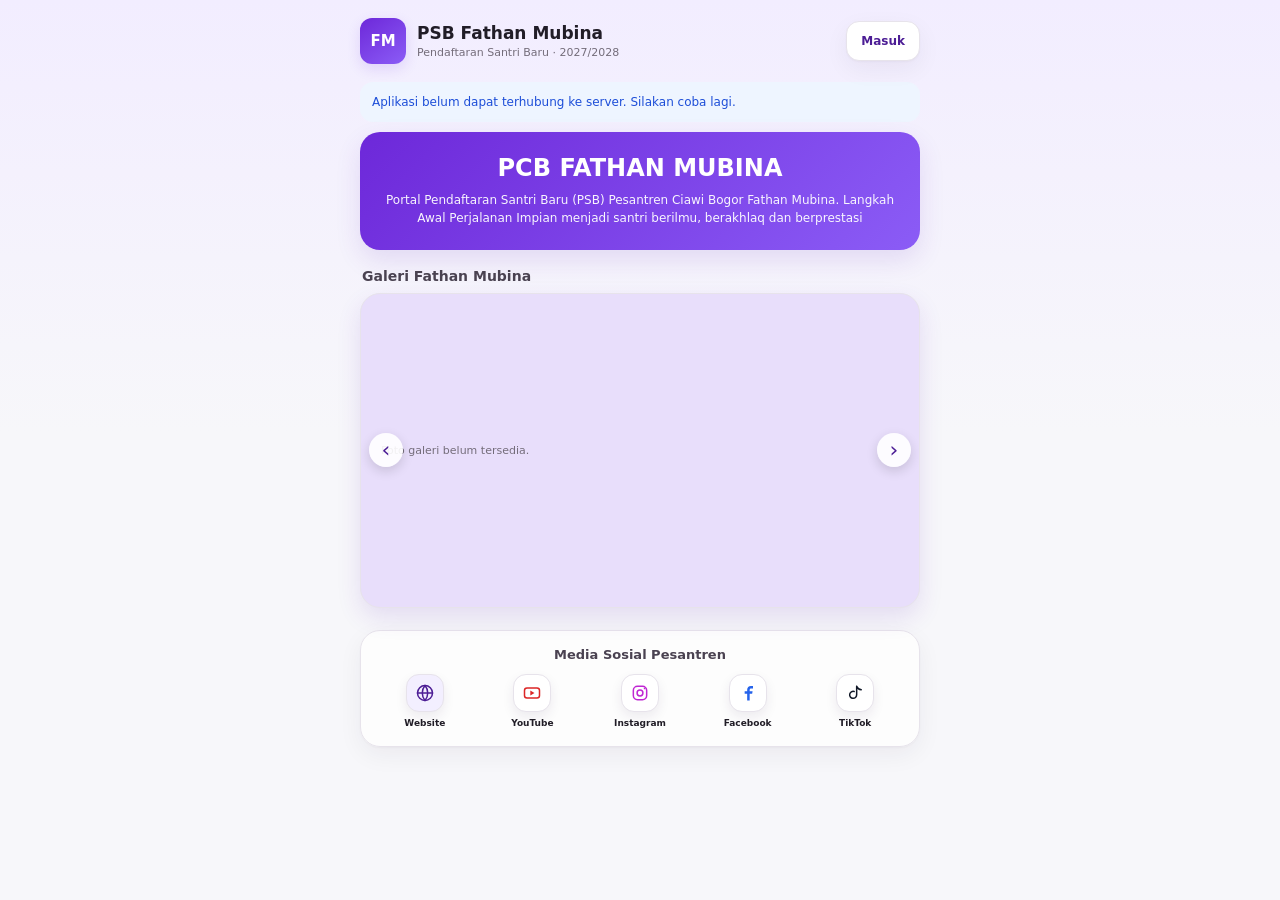
==== commit 39fe469a: "Fix PWA startup flow: open public home before login" ====
--- a/docs/index.html
+++ b/docs/index.html
@@ -697,9 +697,29 @@
       renderPublicHome();
     }
   }catch(e){
-    renderLogin('Aplikasi belum siap. Jalankan setupPSBDatabase() terlebih dahulu.');
+    // Startup/API error should not force visitors into the login screen.
+    // Keep the public landing page as the application's default entry point.
+    try{
+      if(!state.config || !Object.keys(state.config).length){
+        const pub=await server('getPublicConfig',true).catch(()=>null);
+        state.config=pub?.config||{};
+      }
+      applyAppIcon();
+      hydrateSplashLogo();
+      renderPublicHome('Aplikasi belum dapat terhubung ke server. Silakan coba lagi.');
+    }catch(fallbackError){
+      renderPublicHome('Beranda siap, tetapi data server belum dapat dimuat.');
+    }
   }
   loading(false);
+}
+
+// Public Home is the default entry point. A valid saved session is restored
+// automatically by boot(); an expired/invalid session returns to Public Home.
+if(document.readyState === 'loading'){
+  document.addEventListener('DOMContentLoaded',boot,{once:true});
+}else{
+  boot();
 }
 function renderPublicHome(message=''){
   const year=esc(state.config.ACTIVE_YEAR||'2027/2028');
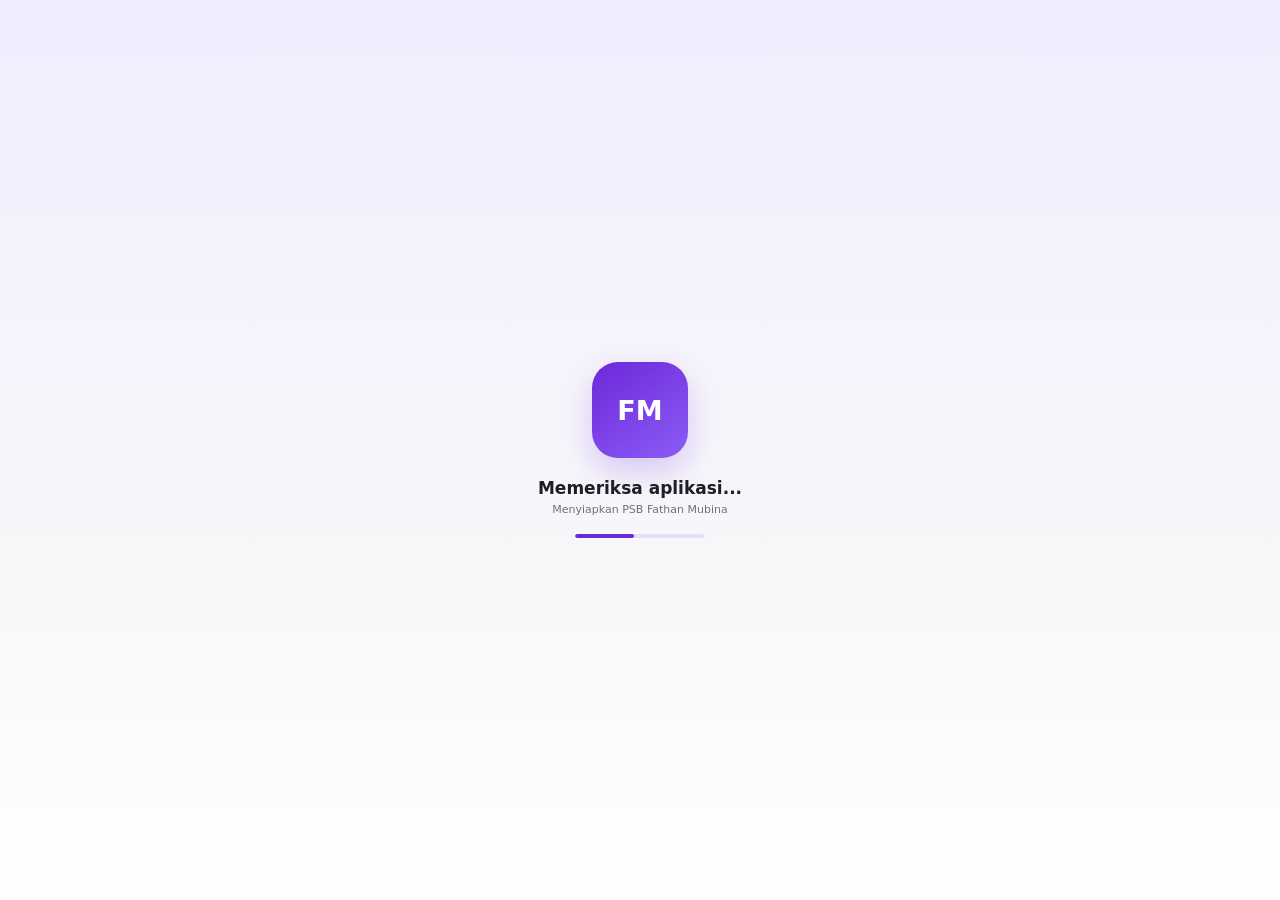
==== commit 4db79583: "Fix API bridge initialization order" ====
--- a/docs/index.html
+++ b/docs/index.html
@@ -460,8 +460,9 @@
 <div id="bootProgress" class="boot-progress hidden"><span class="mini-spin"></span><span class="boot-copy" id="bootProgressText">Menyiapkan aplikasi...</span></div>
 <div id="loading" class="loading hidden"><div class="loading-box splash-box"><div class="splash-logo-wrap"><div class="splash-logo" id="splashLogo"><img class="app-logo-img splash-app-logo" src="https://drive.google.com/thumbnail?id=1-5uTR0ySIZVOWFFnItG29HUFNAHkvLb4&sz=w512" alt="PSB Fathan Mubina" loading="eager" referrerpolicy="no-referrer" onerror="this.style.display='none';this.nextElementSibling.style.display='grid'"><span class="app-logo-fallback">FM</span></div></div><b id="loadingText">Memuat aplikasi...</b><div class="muted splash-subtitle">Menyiapkan PSB Fathan Mubina</div><div class="splash-progress"><span></span></div></div></div>
 
+<!-- Config must load before the API bridge because api-bridge.js reads PSB_PWA_CONFIG at startup. -->
+<script src="./config.js"></script>
 <script src="./api-bridge.js"></script>
-<script src="./config.js"></script>
 <script>
 (function lockDeviceLayout(){
   const ua = navigator.userAgent || navigator.vendor || '';
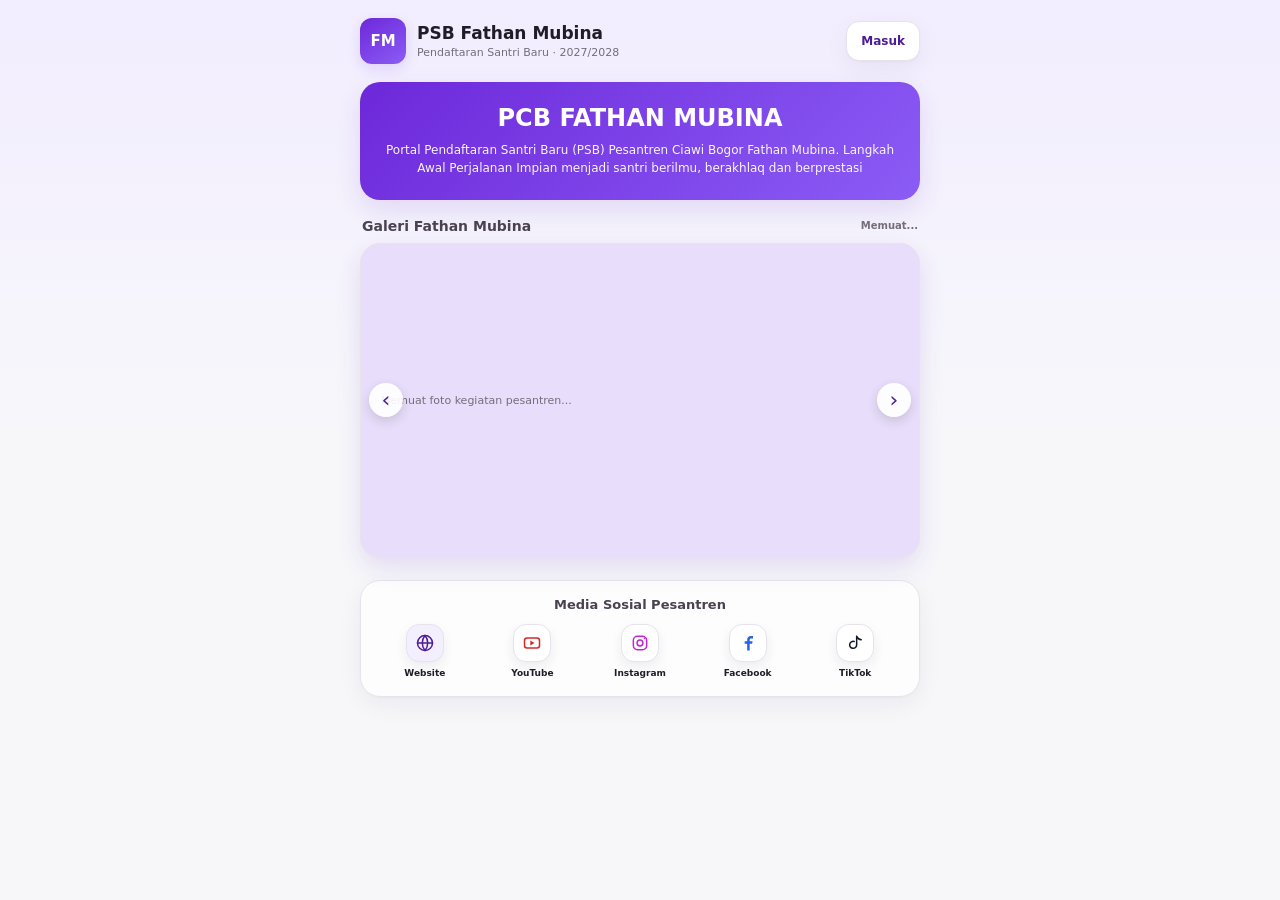
==== commit 4a2405e8: "Fix PWA boot: render public home first and prevent duplicate boot" ====
--- a/docs/index.html
+++ b/docs/index.html
@@ -4,6 +4,13 @@
   <meta charset="UTF-8">
   <meta name="viewport" content="width=device-width,initial-scale=1,viewport-fit=cover">
   <meta name="theme-color" content="#7c3aed">
+  <meta name="mobile-web-app-capable" content="yes">
+  <meta name="apple-mobile-web-app-capable" content="yes">
+  <meta name="apple-mobile-web-app-status-bar-style" content="default">
+  <meta name="apple-mobile-web-app-title" content="PSB FM">
+  <link rel="manifest" href="./manifest.json">
+  <link rel="icon" href="./assets/icons/icon-192.svg" type="image/svg+xml">
+  <link rel="apple-touch-icon" sizes="180x180" href="./assets/icons/apple-touch-icon.png">
   <title>PSB Fathan Mubina</title>
   <style>
 :root{
@@ -669,54 +676,64 @@
     bootProgress(true,'Beranda siap. Data menu akan dilanjutkan saat dibuka.',true);
   }finally{state.preloadRunning=false;}
 }
+let bootStarted=false;
 async function boot(){
-  loading(true,'Memeriksa aplikasi...');
-  try{
-    // Jalankan pemeriksaan konfigurasi dan sesi secara paralel agar splash tidak
-    // menunggu dua request server secara berurutan.
-    if(state.token){
-      const [pub,r]=await Promise.all([
-        server('getPublicConfig',true),
-        server('validateSession',state.token)
-      ]);
-      state.config=pub?.config||{}; applyAppIcon();
+  // Boot hanya boleh berjalan sekali. Sebelumnya boot dipasang pada
+  // DOMContentLoaded dan load sehingga dapat terpanggil dua kali.
+  if(bootStarted)return;
+  bootStarted=true;
+
+  // Render Beranda terlebih dahulu. Tampilan awal tidak boleh bergantung
+  // pada keberhasilan koneksi Apps Script.
+  loading(false);
+  renderPublicHome();
+
+  // Koneksi server dijalankan di background setelah UI sudah terlihat.
+  // Kegagalan server tidak lagi mengganti Beranda dengan pesan error.
+  try{
+    const pub=await server('getPublicConfig',true);
+    if(pub?.success){
+      state.config=pub.config||{};
+      applyAppIcon();
       hydrateSplashLogo();
+
+      // Perbarui informasi tahun pada Beranda tanpa mengulang render penuh.
+      const brandSub=document.querySelector('.public-brand p');
+      if(brandSub && state.config.ACTIVE_YEAR){
+        brandSub.textContent='Pendaftaran Santri Baru · '+state.config.ACTIVE_YEAR;
+      }
+    }
+  }catch(e){
+    // Public Home tetap usable walaupun backend belum tersedia.
+    // Detail error tidak ditampilkan sebagai blocking notification.
+  }
+
+  // Session lama diverifikasi setelah Beranda tampil. Jika valid, baru masuk
+  // ke aplikasi. Jika invalid/timeout/error, pengguna tetap di Beranda.
+  if(state.token){
+    try{
+      const r=await server('validateSession',state.token);
       if(r?.success){
         state.user=r.user;
         renderApp();
         loading(false);
         initializeAfterLogin();
-      }else{
-        state.token='';
-        localStorage.removeItem('psb_session');
-        renderPublicHome('Sesi sebelumnya sudah berakhir. Silakan masuk kembali.');
+        return;
       }
-    }else{
-      const pub=await server('getPublicConfig',true);
-      state.config=pub?.config||{}; applyAppIcon();
-      hydrateSplashLogo();
-      renderPublicHome();
-    }
-  }catch(e){
-    // Startup/API error should not force visitors into the login screen.
-    // Keep the public landing page as the application's default entry point.
-    try{
-      if(!state.config || !Object.keys(state.config).length){
-        const pub=await server('getPublicConfig',true).catch(()=>null);
-        state.config=pub?.config||{};
-      }
-      applyAppIcon();
-      hydrateSplashLogo();
-      renderPublicHome('Aplikasi belum dapat terhubung ke server. Silakan coba lagi.');
-    }catch(fallbackError){
-      renderPublicHome('Beranda siap, tetapi data server belum dapat dimuat.');
+
+      state.token='';
+      localStorage.removeItem('psb_session');
+    }catch(e){
+      // Jangan memaksa logout hanya karena koneksi sementara gagal.
+      // Session tetap disimpan untuk dicoba lagi pada interaksi berikutnya.
     }
   }
+
   loading(false);
 }
 
-// Public Home is the default entry point. A valid saved session is restored
-// automatically by boot(); an expired/invalid session returns to Public Home.
+// Public Home adalah entry point. boot dijaga idempotent agar tidak pernah
+// dipanggil dua kali oleh lifecycle browser.
 if(document.readyState === 'loading'){
   document.addEventListener('DOMContentLoaded',boot,{once:true});
 }else{
@@ -2085,5 +2102,13 @@
 async function cleanupChatRetentionUI(){showConfirm('Bersihkan chat lama?','Hanya percakapan yang sudah ditutup dan melewati masa retensi yang akan dihapus dari database.',async()=>{loading(true,'Membersihkan chat lama...');try{const r=await server('cleanupChatRetention',state.token);if(r?.success){showToast(`Cleanup selesai: ${Number(r.deletedMessages||0)} pesan dan ${Number(r.deletedThreads||0)} percakapan dihapus.`,'success');state.chatThread=null;await loadChatDataUI(false);}else showAlert('Cleanup belum dijalankan',r?.message||'Periksa konfigurasi chat.','warning');}catch(e){showAlert('Cleanup gagal','Terjadi gangguan saat membersihkan chat.','error')}finally{loading(false)}},'Bersihkan');}
 async function closeChatThreadUI(threadId){showConfirm('Tutup percakapan?','Percakapan akan disimpan sampai melewati masa retensi. Wali dapat membuka percakapan baru.',async()=>{loading(true,'Menutup percakapan...');try{const r=await server('closeChatThread',state.token,threadId);if(r?.success){state.chatThread=null;document.body.style.overflow='';showToast(r.message,'success');await loadChatDataUI(false);}else showAlert('Belum ditutup',r?.message||'Percakapan tidak dapat ditutup.','warning');}catch(e){showAlert('Gagal menutup','Terjadi gangguan saat menutup percakapan.','error')}finally{loading(false)}},'Tutup Chat');}
 </script>
+<script>
+(function registerPwaServiceWorker(){
+  if(!('serviceWorker' in navigator)) return;
+  window.addEventListener('load',function(){
+    navigator.serviceWorker.register('./service-worker.js',{scope:'./'}).catch(function(){});
+  },{once:true});
+})();
+</script>
 </body>
 </html>
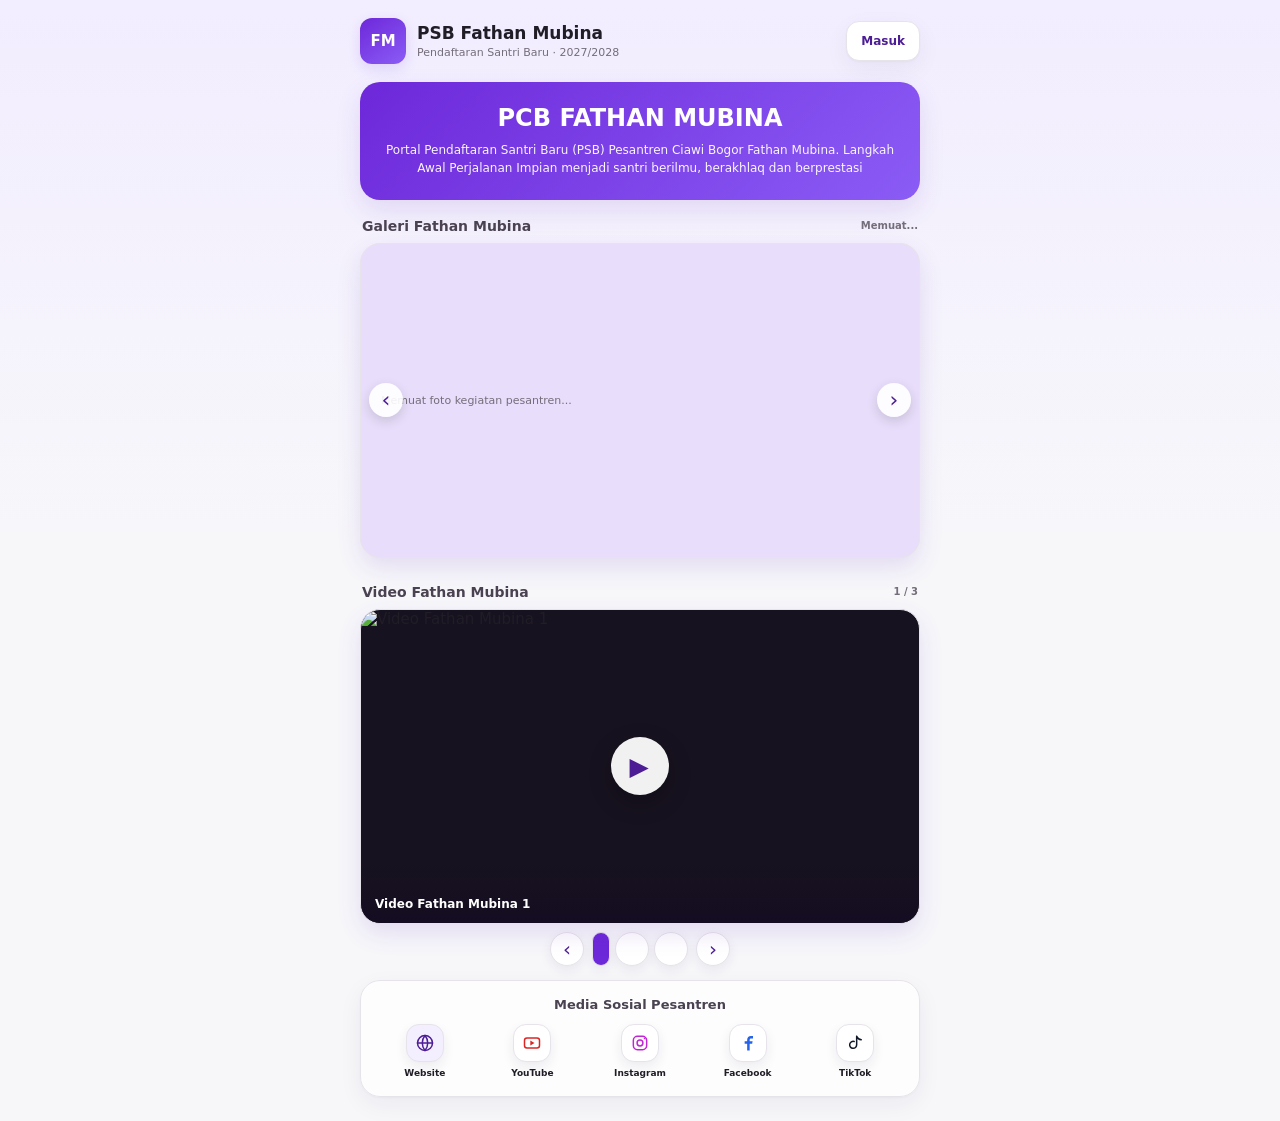
==== commit 6cdbf192: "fix(pwa): replicate Apps Script public home video section" ====
--- a/docs/index.html
+++ b/docs/index.html
@@ -146,7 +146,7 @@
 .gallery-dot{width:6px;height:6px;padding:0;border-radius:50%;background:#c9b8e8;transition:all .2s ease}
 .gallery-dot.active{width:18px;border-radius:99px;background:var(--primary)}
 .gallery-empty{min-height:150px;display:grid;place-items:center;text-align:center;padding:20px;color:var(--muted);font-size:11px}
-.public-social{margin-top:14px;padding:16px 14px 18px;background:rgba(255,255,255,.72);border:1px solid var(--line);border-radius:20px;box-shadow:var(--shadow)}
+.public-video{margin:0 0 14px}.public-video-head{display:flex;align-items:center;justify-content:space-between;gap:10px;margin:18px 2px 9px}.public-video-head .public-section-title{margin:0}.public-video-count{font-size:10px;font-weight:800;color:var(--muted)}.public-video-card{position:relative;overflow:hidden;border-radius:20px;background:#17121f;border:1px solid var(--line);box-shadow:0 10px 24px rgba(91,33,182,.12);aspect-ratio:16/9}.public-video-media{width:100%;height:100%;position:relative}.public-video-media img,.public-video-media iframe{width:100%;height:100%;display:block;border:0;object-fit:cover}.public-video-play{position:absolute;left:50%;top:50%;transform:translate(-50%,-50%);width:58px;height:58px;border:0;border-radius:50%;background:rgba(255,255,255,.94);color:var(--primary-dark);display:grid;place-items:center;font-size:25px;padding-left:4px;box-shadow:0 8px 22px rgba(0,0,0,.25);cursor:pointer}.public-video-title{position:absolute;left:0;right:0;bottom:0;padding:34px 14px 12px;background:linear-gradient(180deg,transparent,rgba(20,12,35,.82));color:#fff;font-size:12px;font-weight:850;pointer-events:none}.public-video-nav{display:flex;align-items:center;justify-content:center;gap:8px;margin-top:8px}.public-video-nav button{width:34px;height:34px;border:1px solid var(--line);border-radius:50%;background:#fff;color:var(--primary-dark);box-shadow:0 4px 12px rgba(45,31,75,.08);font-size:20px;line-height:1;cursor:pointer}.public-video-dots{display:flex;align-items:center;justify-content:center;gap:5px}.public-video-dot{width:6px;height:6px;padding:0;border:0;border-radius:50%;background:#c9b8e8}.public-video-dot.active{width:18px;border-radius:99px;background:var(--primary)}.public-social{margin-top:14px;padding:16px 14px 18px;background:rgba(255,255,255,.72);border:1px solid var(--line);border-radius:20px;box-shadow:var(--shadow)}
 .public-social-title{text-align:center;font-size:13px;font-weight:900;color:#4a4251;margin-bottom:12px}
 .social-list{display:grid;grid-template-columns:repeat(5,minmax(0,1fr));gap:8px}
 .social-link{min-width:0;display:flex;flex-direction:column;align-items:center;gap:6px;text-decoration:none;color:var(--text);font-size:9px;font-weight:800;text-align:center}
@@ -755,6 +755,16 @@
       <div class="gallery-dots" id="galleryDots"></div>
     </section>
 
+    <section class="public-video" aria-label="Video Fathan Mubina">
+      <div class="public-video-head"><div class="public-section-title">Video Fathan Mubina</div><span class="public-video-count" id="publicVideoCount">1 / 3</span></div>
+      <div class="public-video-card" id="publicVideoCard"><div class="public-video-media" id="publicVideoMedia"></div></div>
+      <div class="public-video-nav">
+        <button type="button" aria-label="Video sebelumnya" onclick="movePublicVideo(-1)">‹</button>
+        <div class="public-video-dots" id="publicVideoDots"></div>
+        <button type="button" aria-label="Video berikutnya" onclick="movePublicVideo(1)">›</button>
+      </div>
+    </section>
+
     <section class="public-social" aria-label="Media Sosial Pesantren">
       <div class="public-social-title">Media Sosial Pesantren</div>
       <div class="social-list">
@@ -766,8 +776,36 @@
       </div>
     </section>
   </div></div>`;
+  renderPublicVideo(0);
   loadPublicGallery();
 }
+const PUBLIC_VIDEOS=[
+  {id:'HDrWuSwkbak',title:'Video Fathan Mubina 1'},
+  {id:'0G0xGqSSI5Y',title:'Video Fathan Mubina 2'},
+  {id:'fA63UYz0Jlg',title:'Video Fathan Mubina 3'}
+];
+function renderPublicVideo(index=0){
+  const card=$('publicVideoCard'),media=$('publicVideoMedia'),dots=$('publicVideoDots'),count=$('publicVideoCount');
+  if(!card||!media||!dots||!count)return;
+  const total=PUBLIC_VIDEOS.length;
+  const safeIndex=((Number(index)||0)%total+total)%total;
+  const video=PUBLIC_VIDEOS[safeIndex];
+  card.dataset.index=String(safeIndex);
+  count.textContent=`${safeIndex+1} / ${total}`;
+  media.innerHTML=`<img src="https://i.ytimg.com/vi/${video.id}/hqdefault.jpg" alt="${esc(video.title)}" loading="lazy" referrerpolicy="no-referrer"><button type="button" class="public-video-play" aria-label="Putar ${esc(video.title)}" onclick="playPublicVideo()">▶</button><div class="public-video-title">${esc(video.title)}</div>`;
+  dots.innerHTML=PUBLIC_VIDEOS.map((_,i)=>`<button type="button" class="public-video-dot${i===safeIndex?' active':''}" aria-label="Video ${i+1}" onclick="renderPublicVideo(${i})"></button>`).join('');
+}
+function movePublicVideo(delta){
+  const card=$('publicVideoCard');if(!card)return;
+  renderPublicVideo(Number(card.dataset.index||0)+delta);
+}
+function playPublicVideo(){
+  const card=$('publicVideoCard'),media=$('publicVideoMedia');if(!card||!media)return;
+  const index=Number(card.dataset.index||0);
+  const video=PUBLIC_VIDEOS[index];if(!video)return;
+  media.innerHTML=`<iframe src="https://www.youtube-nocookie.com/embed/${video.id}?autoplay=1&rel=0" title="${esc(video.title)}" loading="lazy" allow="accelerometer; autoplay; clipboard-write; encrypted-media; gyroscope; picture-in-picture; web-share" allowfullscreen></iframe>`;
+}
+
 function resetPublicGallery(){
   if(state.publicGalleryTimer){clearInterval(state.publicGalleryTimer);state.publicGalleryTimer=null;}
   state.publicGalleryItems=[];state.publicGalleryIndex=0;
@@ -1915,7 +1953,7 @@
 window.addEventListener('resize',syncViewport,{passive:true});
 window.visualViewport?.addEventListener('resize',syncViewport,{passive:true});
 syncViewport();
-window.addEventListener('load',boot);
+
 
 function stopChatPolling(){if(state.chatPollTimer){clearInterval(state.chatPollTimer);state.chatPollTimer=null;}}
 function startChatPolling(){stopChatPolling();if(state.page!=='chat'||!state.token)return;const seconds=Math.max(5,Number(state.chatData?.pollSeconds||10));state.chatPollInFlight=false;state.chatPollTimer=setInterval(async()=>{if(state.page!=='chat'||document.hidden||state.chatPollInFlight)return;state.chatPollInFlight=true;try{const threadId=state.chatThread?.thread?.threadId||state.chatThread?.threadId;if(threadId&&$('chatConversation')){await loadChatThreadUI(threadId,true);}else{await loadChatDataUI(true);}}finally{state.chatPollInFlight=false;}},seconds*1000);}
